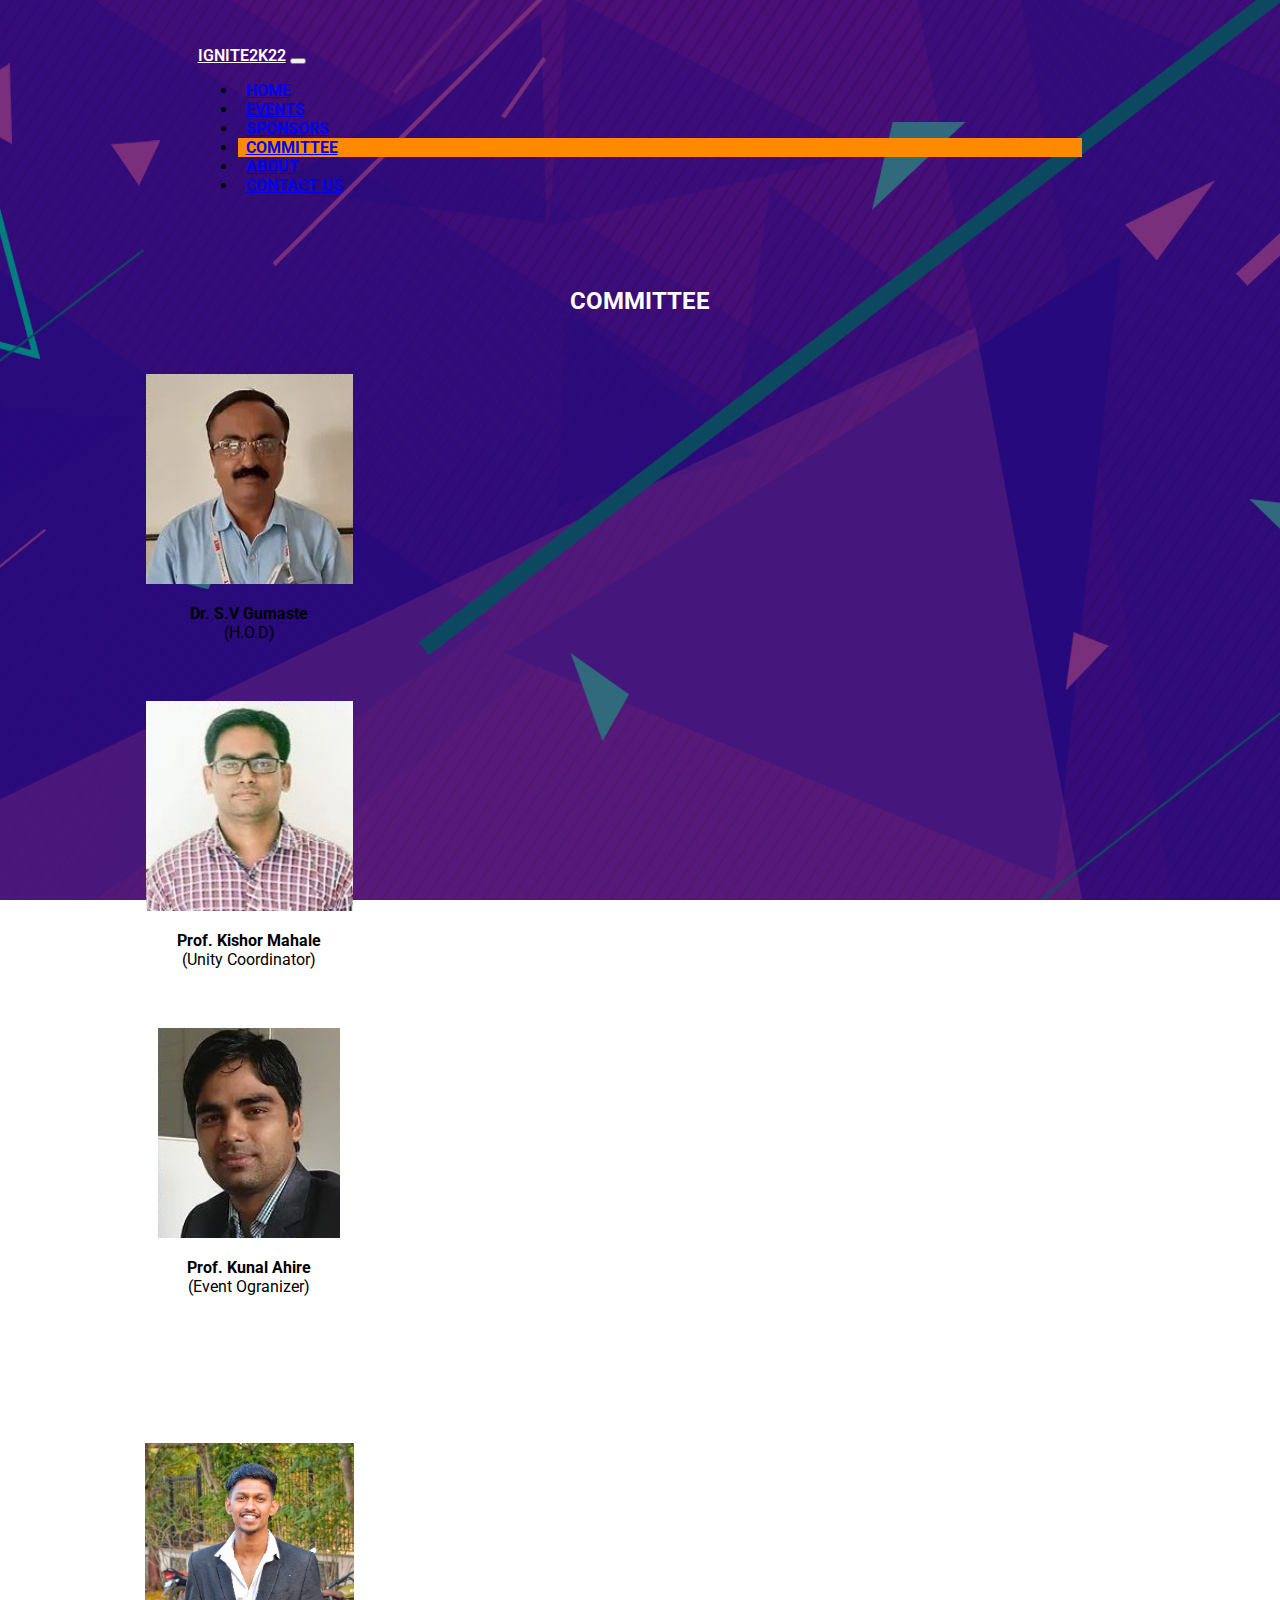
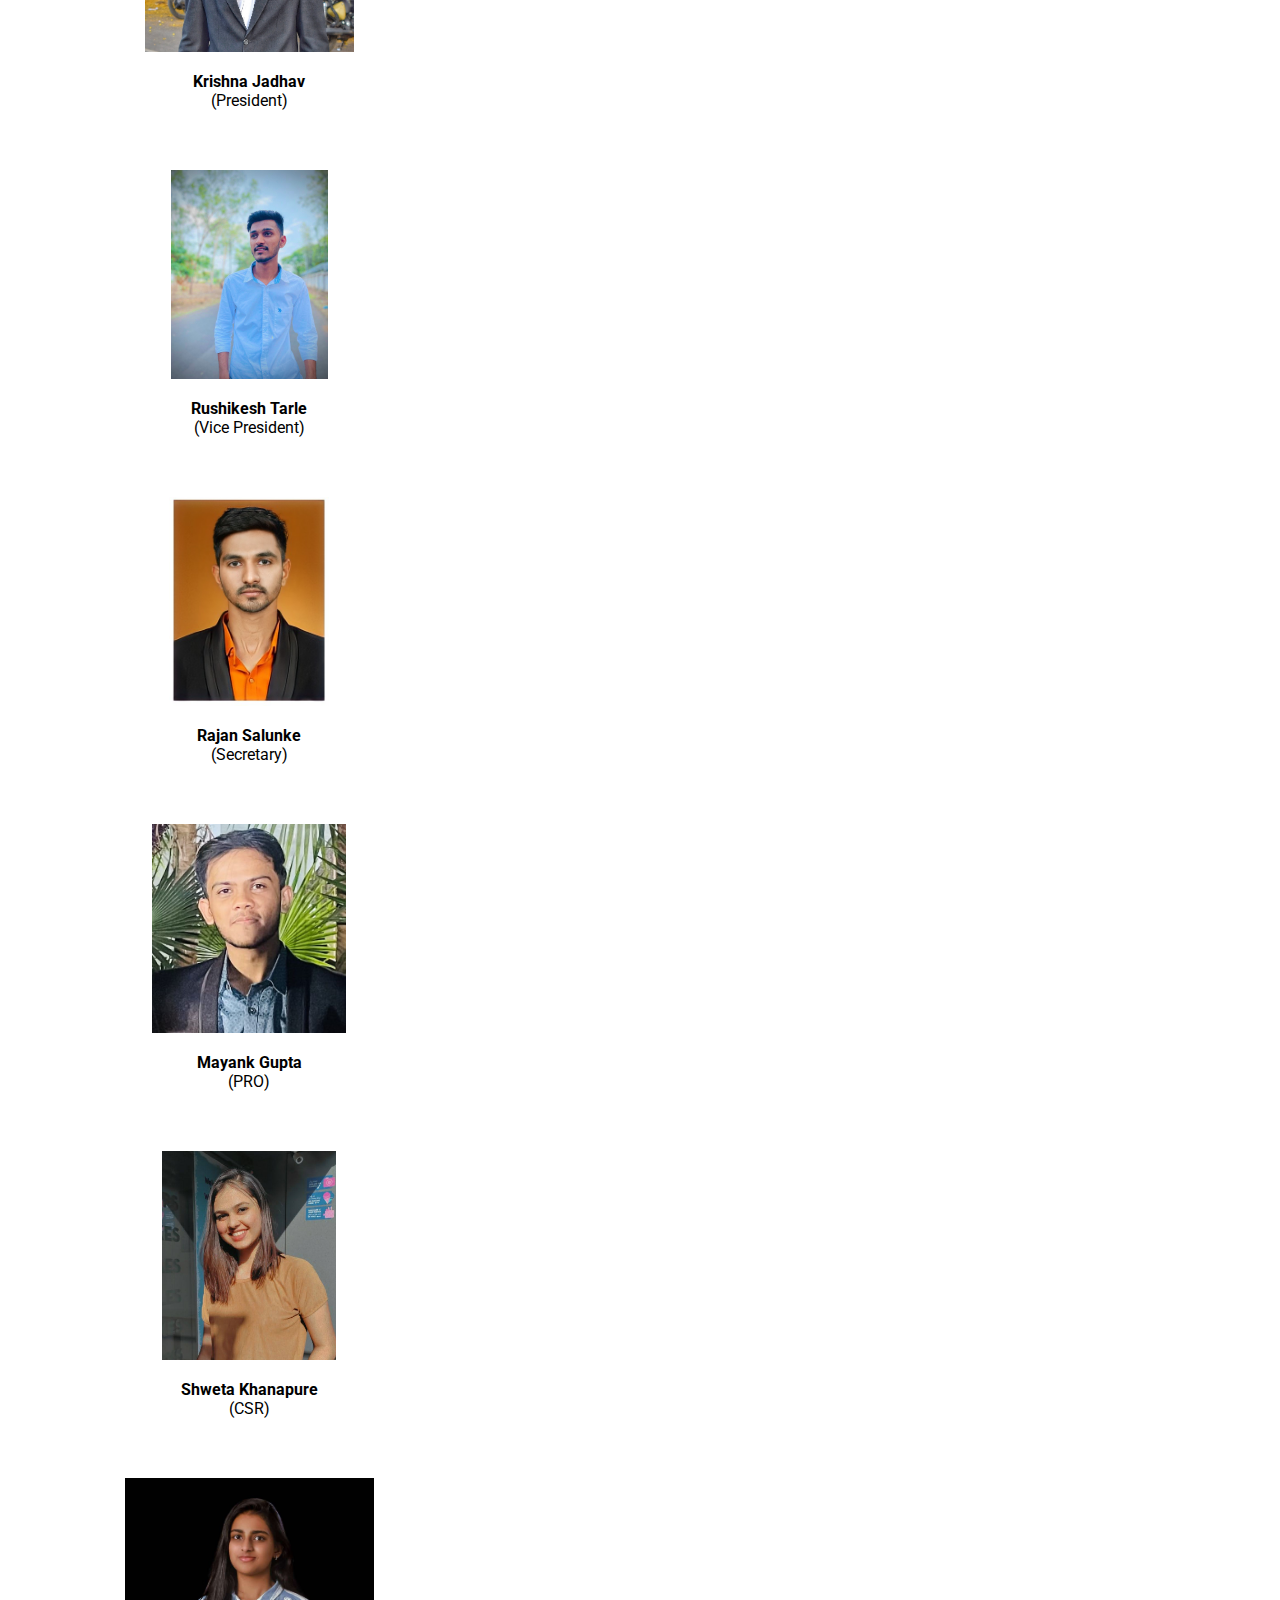
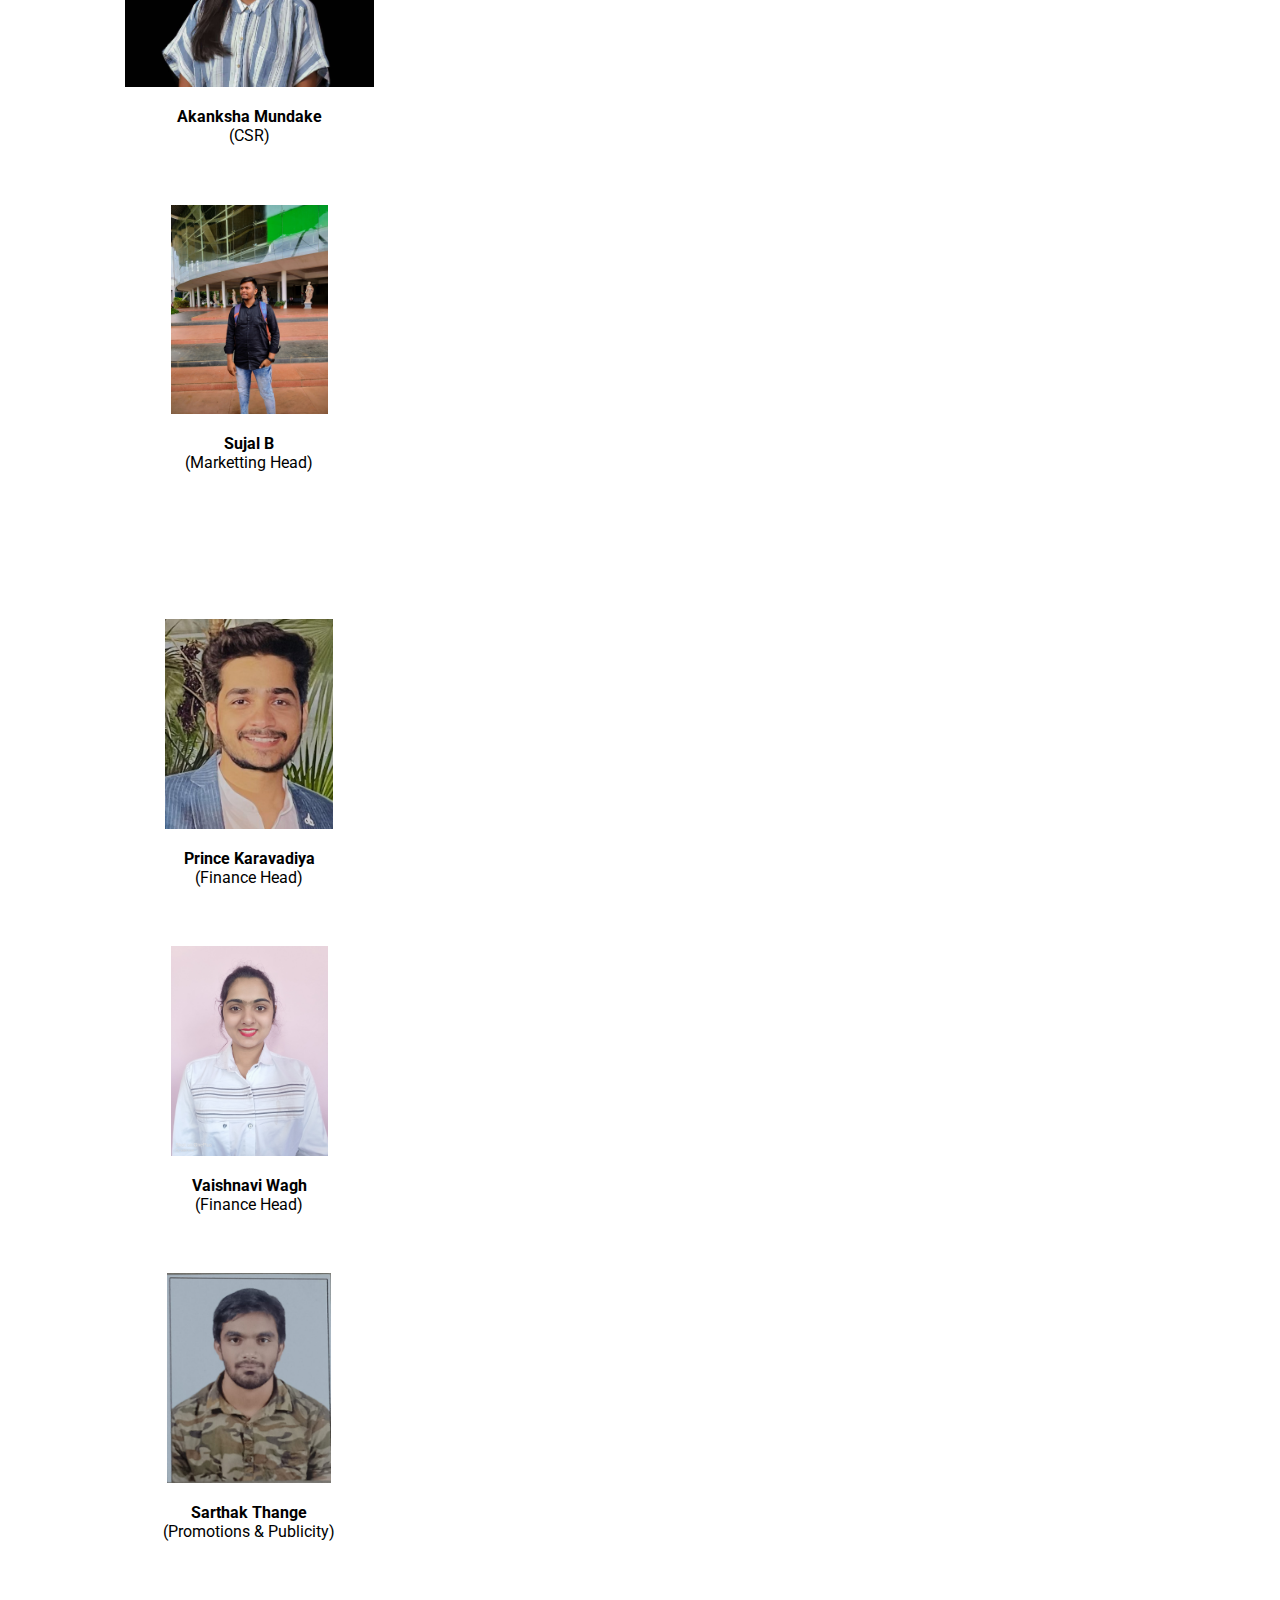
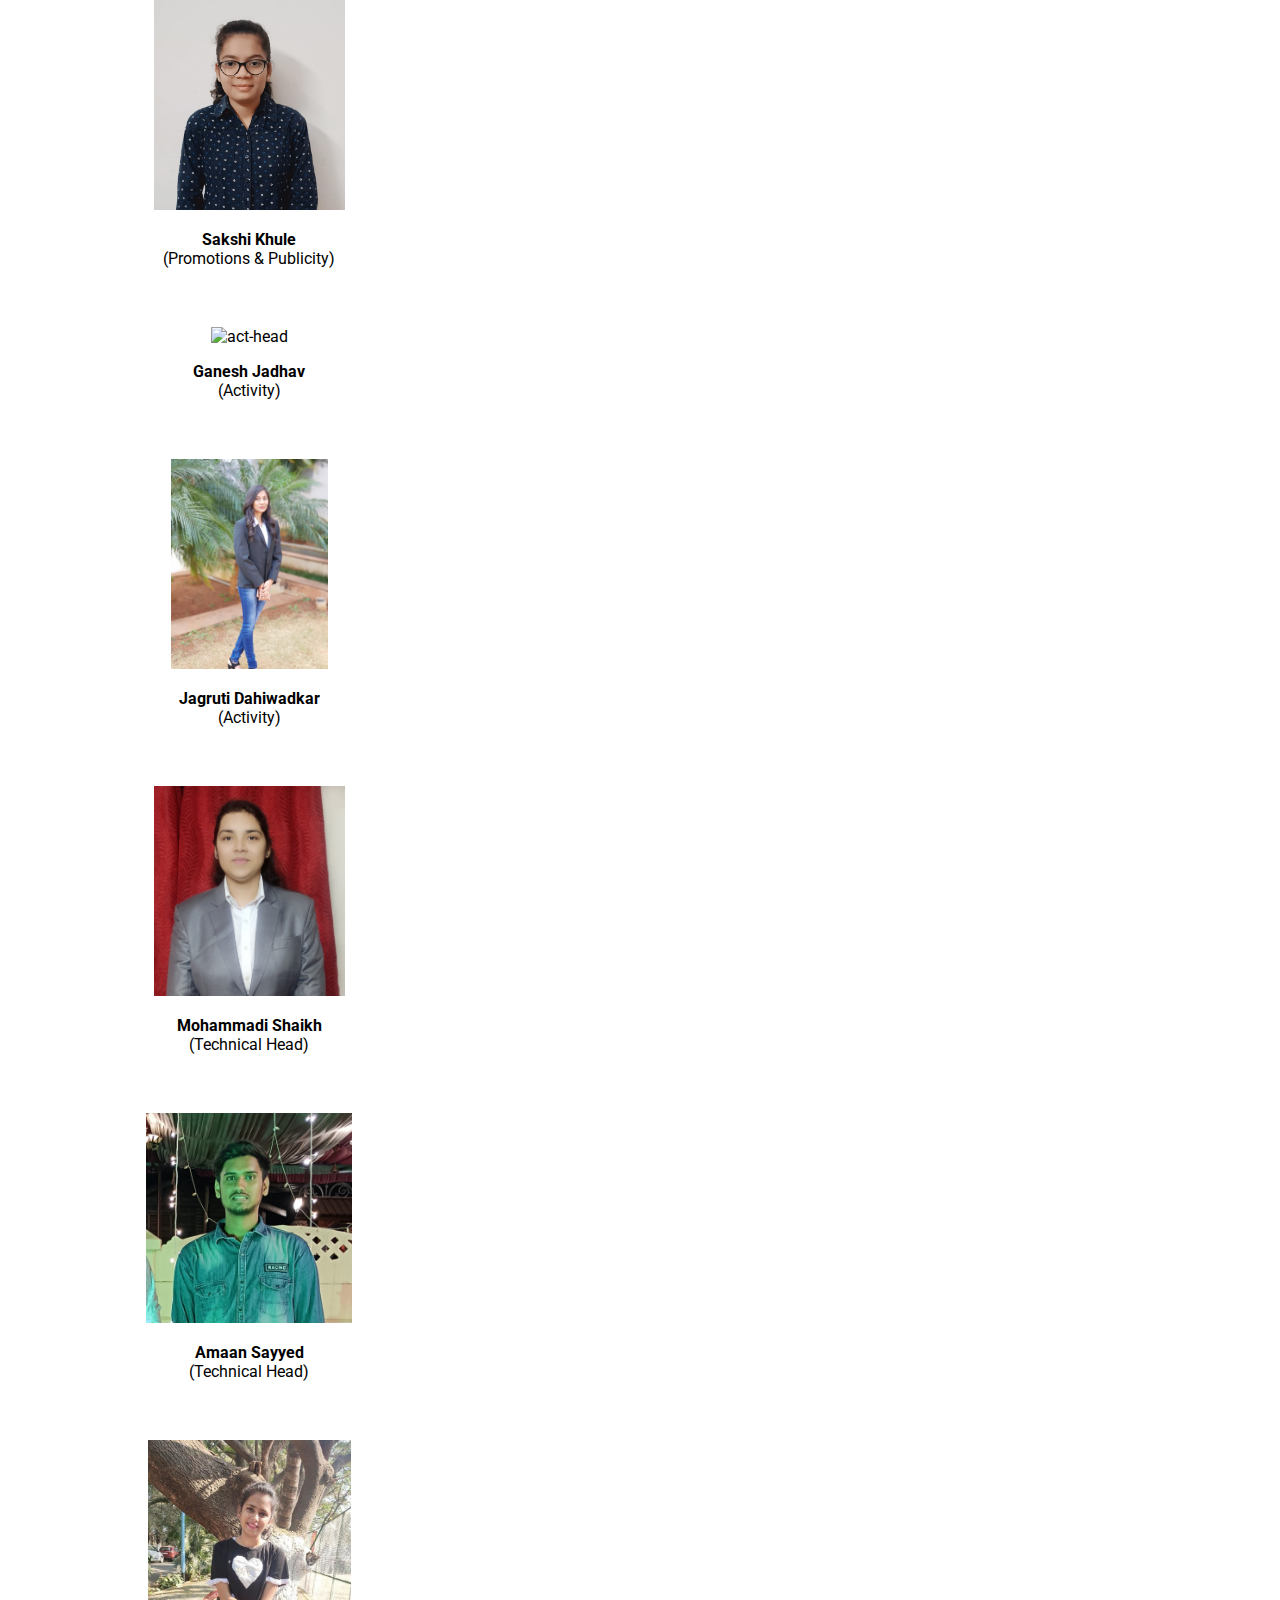
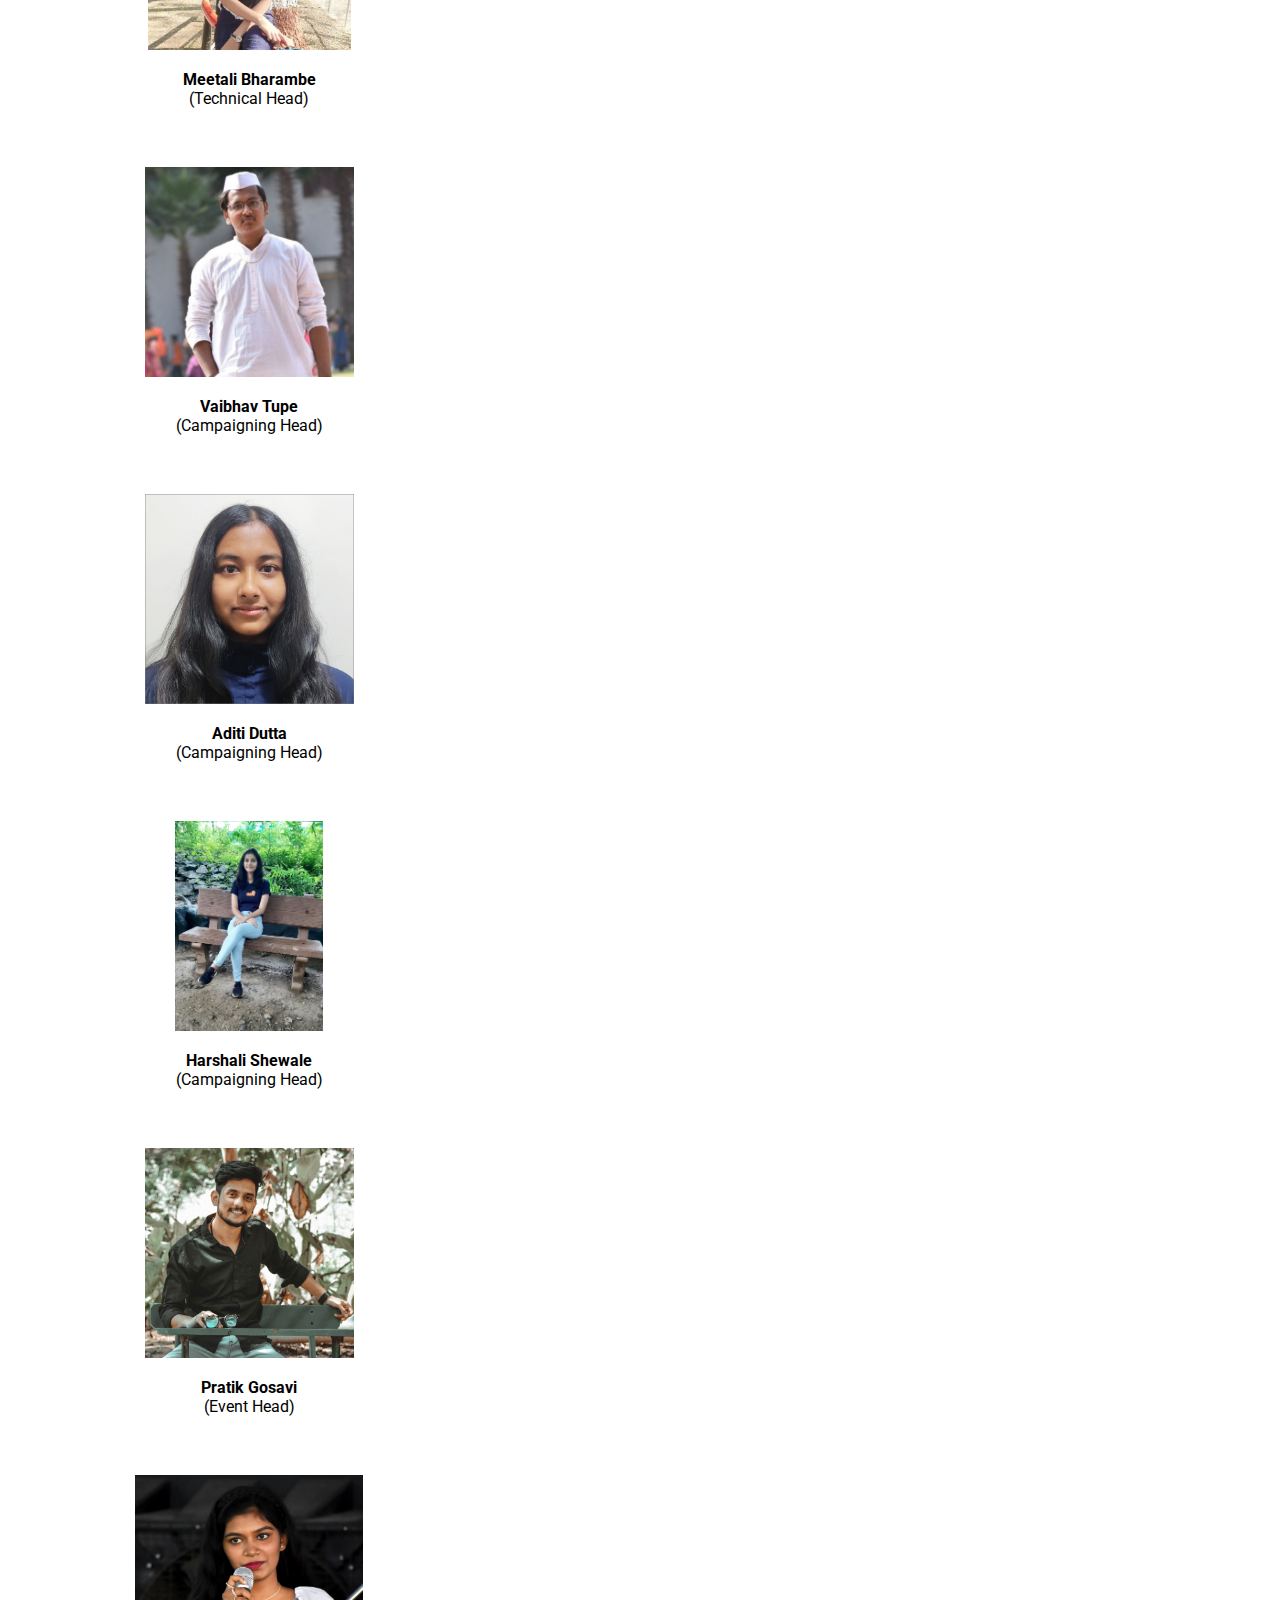
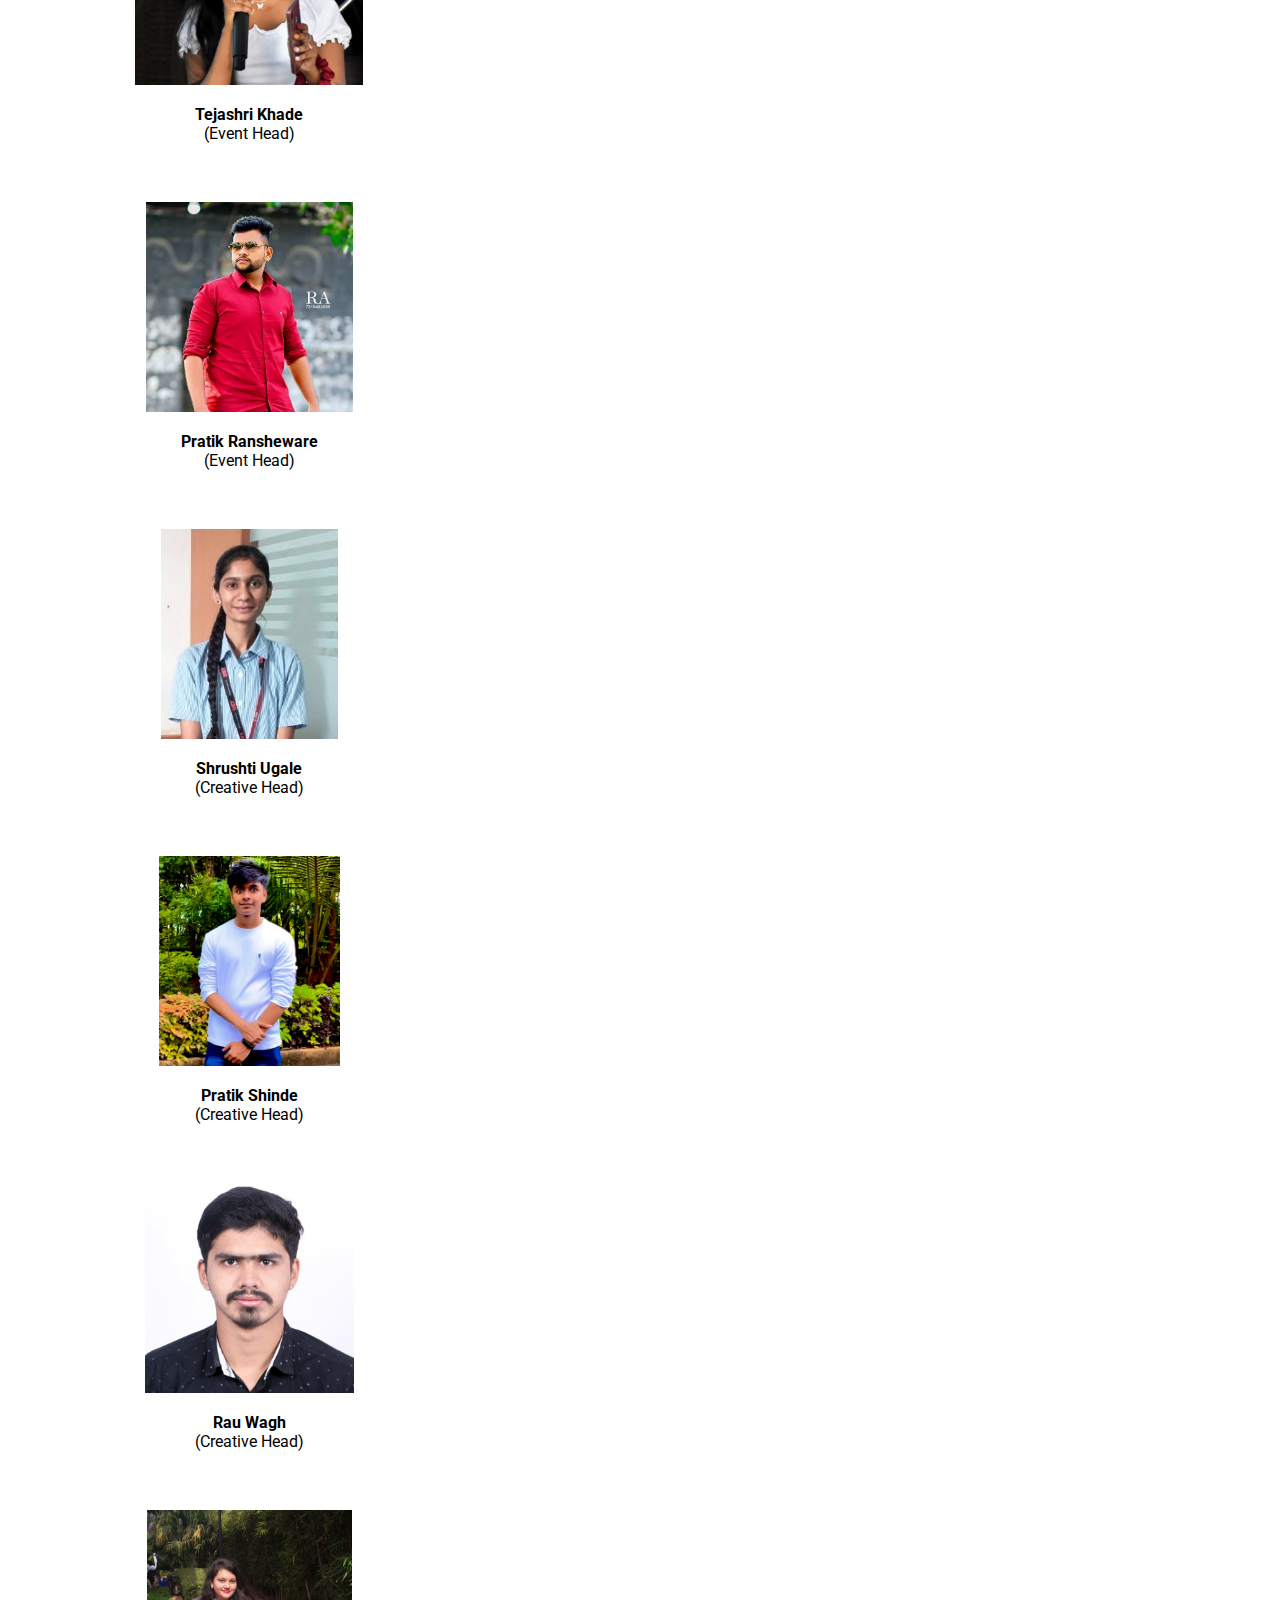
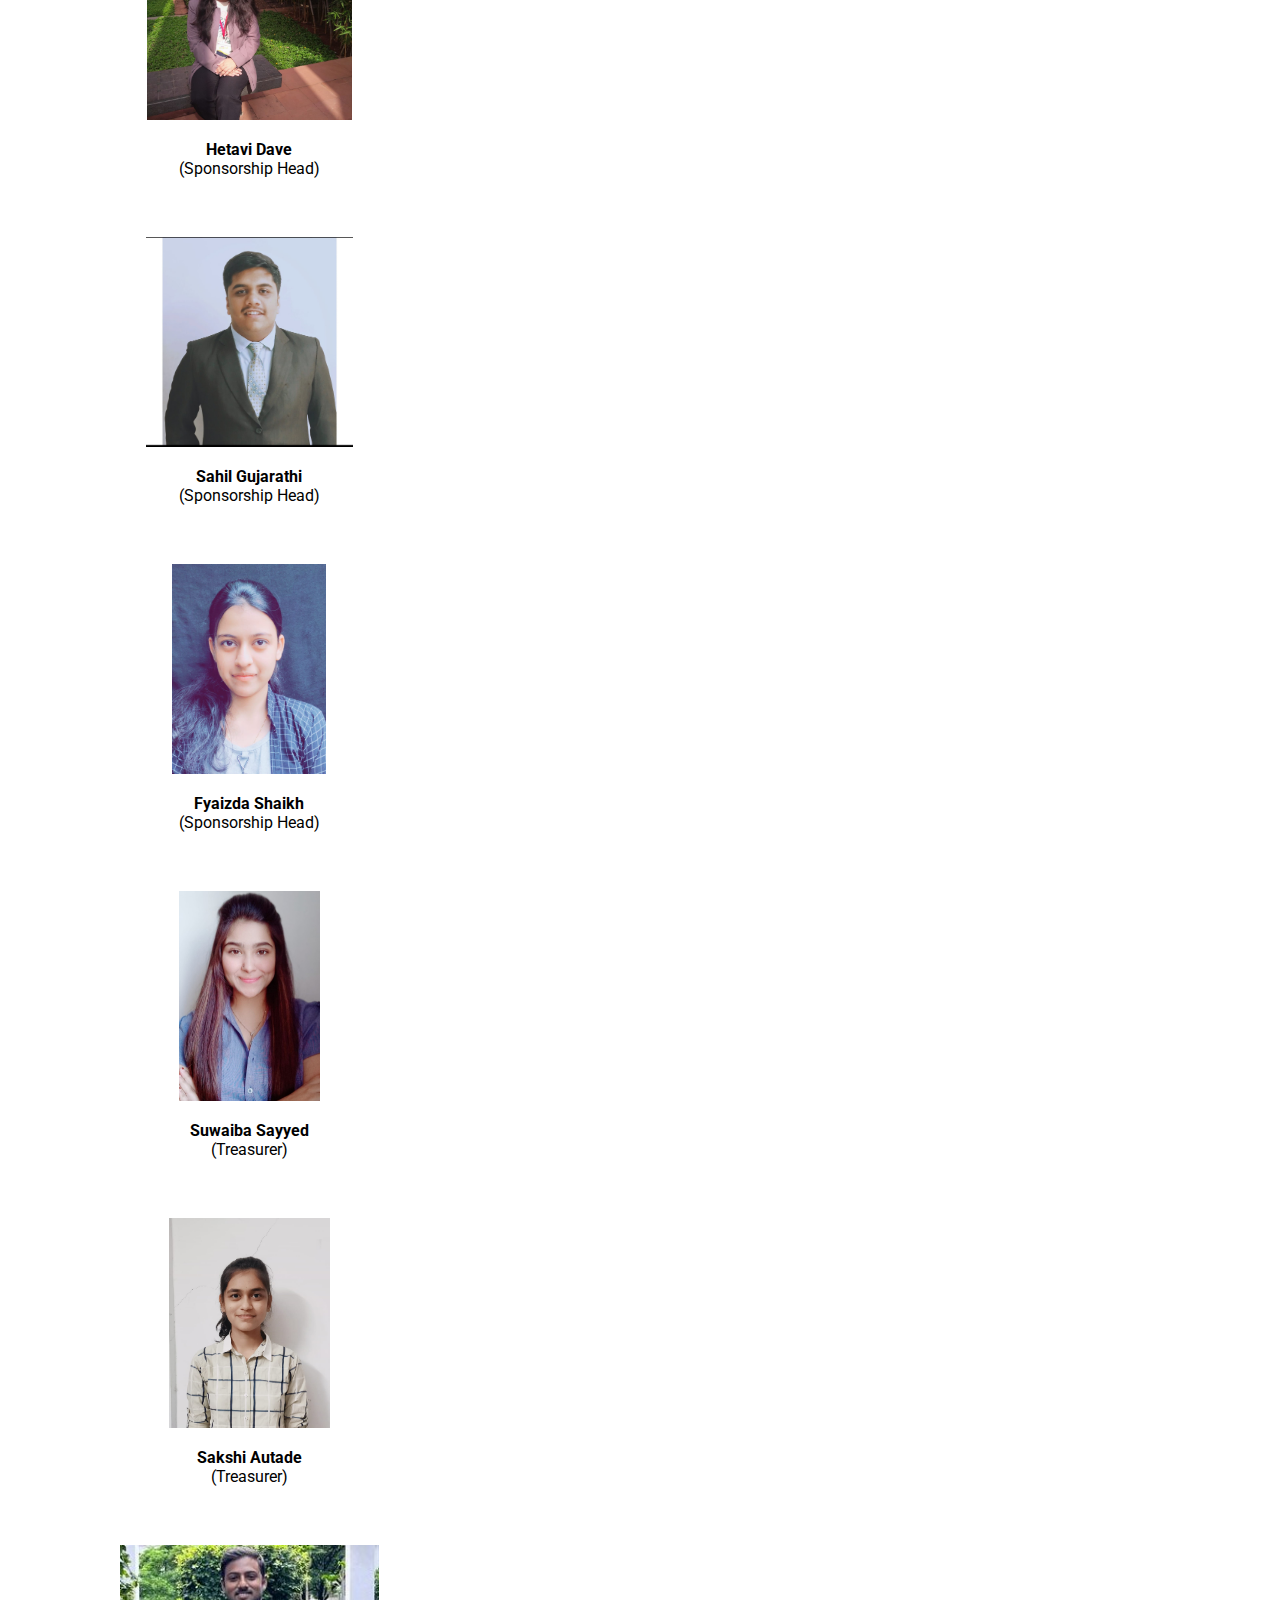
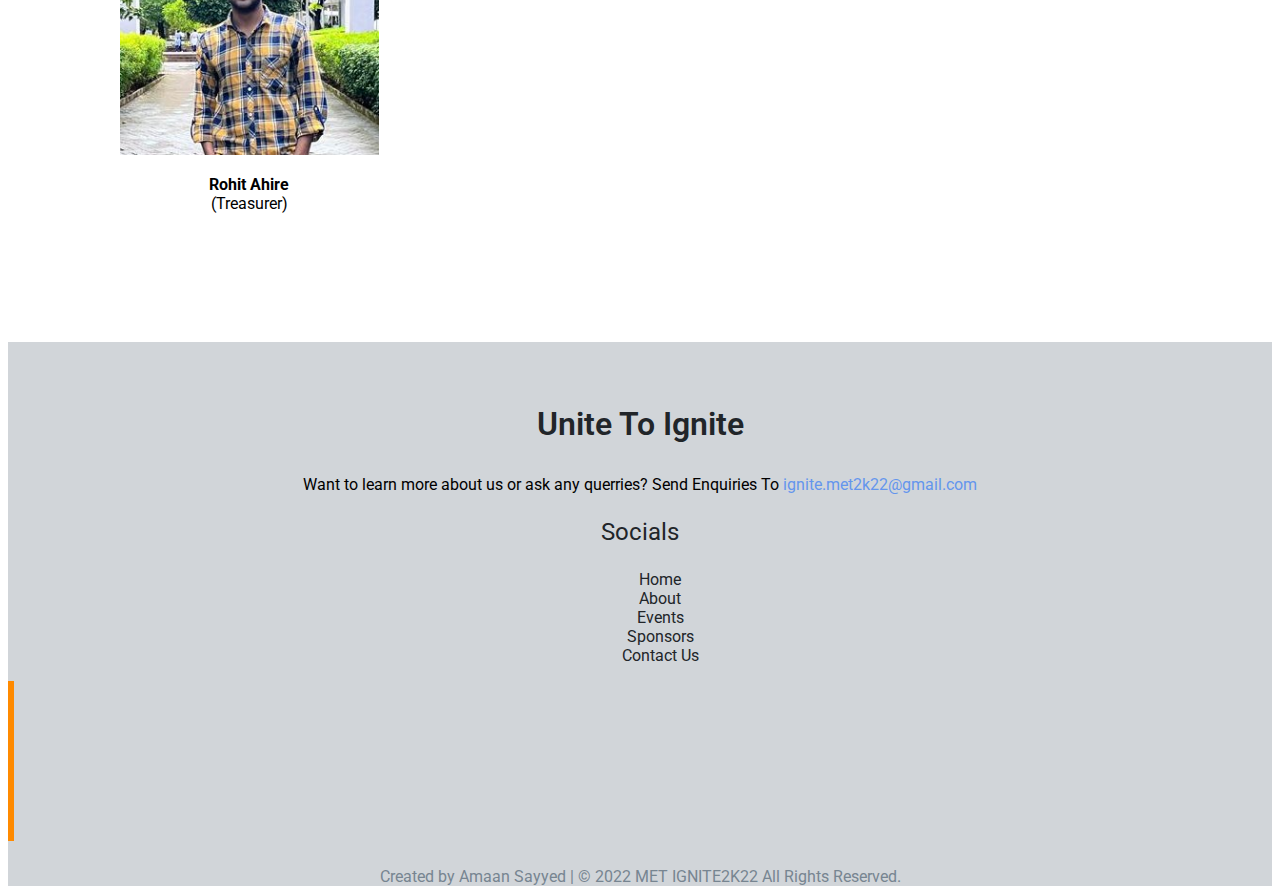
==== committee.html @ 5eb7bc56 "ignite wesbite" ====
<!DOCTYPE html>
<html lang="en">

<head>
    <meta charset="UTF-8">
    <meta http-equiv="X-UA-Compatible" content="IE=edge">
    <meta name="viewport" content="width=device-width, initial-scale=1.0">
    <!-- bootstrap -->
    <link href="https://cdn.jsdelivr.net/npm/bootstrap@5.0.2/dist/css/bootstrap.min.css" rel="stylesheet"
        integrity="sha384-EVSTQN3/azprG1Anm3QDgpJLIm9Nao0Yz1ztcQTwFspd3yD65VohhpuuCOmLASjC" crossorigin="anonymous">
    <!-- Google fonts -->
    <link rel="preconnect" href="https://fonts.googleapis.com">
    <link rel="preconnect" href="https://fonts.gstatic.com" crossorigin>
    <link href="https://fonts.googleapis.com/css2?family=Roboto:wght@100;300;400;500;700;900&display=swap"
        rel="stylesheet">
    <!-- latest version of fa library -->
    <link rel="stylesheet" href="https://cdnjs.cloudflare.com/ajax/libs/font-awesome/6.1.1/css/all.min.css"
        integrity="sha512-KfkfwYDsLkIlwQp6LFnl8zNdLGxu9YAA1QvwINks4PhcElQSvqcyVLLD9aMhXd13uQjoXtEKNosOWaZqXgel0g=="
        crossorigin="anonymous" referrerpolicy="no-referrer" />
    <link rel="stylesheet" href="/css/committee.css">
    <link rel="icon" href="img/ut.jfif">
    <title>Ignite2k22/Committee</title>
</head>

<body>
    <!-- Navbar -->
    <div class="container-fluid">
        <nav class="navbar navbar-expand-lg navbar-dark">
            <a class="navbar-brand p-2" id="logo" href="index.html">ignite2K22</a>
            <button class="navbar-toggler" type="button" data-bs-toggle="collapse" data-bs-target="#navbarTogglerDemo01"
                aria-controls="navbarTogglerDemo01" aria-expanded="false" aria-label="Toggle navigation">
                <span class="navbar-toggler-icon"></span>
            </button>
            <div class="collapse navbar-collapse" id="navbarTogglerDemo01">
                <ul class="navbar-nav ms-auto">
                    <li class="nav-item event-nav">
                        <a class="nav-link text-white" href="index.html">HOME</a>
                    </li>
                    <li class="nav-item event-nav">
                        <a class="nav-link text-white" href="event.html">EVENTS</a>
                    </li>
                    <li class="nav-item event-nav">
                        <a class="nav-link text-white" href="sponsors.html">SPONSORS</a>
                    </li>
                    <li class="nav-item active1">
                        <a class=" nav-link text-white" href="committee.html">COMMITTEE</a>
                    </li>
                    <li class="nav-item event-nav">
                        <a class=" nav-link text-white" href="index.html#about">ABOUT</a>
                    </li>
                    <li class="nav-item event-nav">
                        <a class=" nav-link text-white" href="contact.html">CONTACT US</a>
                    </li>
                </ul>
            </div>
        </nav>
    </div>

    <!-- Committee -->
    <section id="committee">
        <div class="container">
            <h2 class="ct-title">COMMITTEE</h2>
            <div class="row ct-box">
                <div class="card col-lg-4" style="width: 18rem;">
                    <img src="img/hod.JPG" class="card-img-top" alt="">
                    <div class="card-body">
                        <p class="card-text"><b>Dr. S.V Gumaste</b>  <br>(H.O.D)</p>
                    </div>
                </div>
                <div class="card col-lg-4" style="width: 18rem;">
                    <img src="img/kishor.JPG" class="card-img-top" alt="...">
                    <div class="card-body">
                        <p class="card-text"><b>Prof. Kishor Mahale</b> <br>(Unity Coordinator)</p>
                    </div>
                </div>
                <div class="card col-lg-4" style="width: 18rem;">
                    <img src="img/kunal.JPG" class="card-img-top" alt="...">
                    <div class="card-body">
                        <p class="card-text"><b>Prof. Kunal Ahire</b> <br> (Event Ogranizer)</p>
                    </div>
                </div>
            </div>
            <h2 class="crt-title">CORE COMMITTEE</h2>
            <div class="row crt-box">
                <div class="card col-lg-4" style="width: 18rem;">
                    <img src="img/Krishna J.jpeg" class="card-img-top" alt="president">
                    <div class="card-body">
                        <p class="card-text"><b>Krishna Jadhav</b>  <br>(President)</p>
                    </div>
                </div>
                <div class="card col-lg-4" style="width: 18rem;">
                    <img src="img/rushi t.jpg" class="card-img-top" alt="vp">
                    <div class="card-body">
                        <p class="card-text"><b>Rushikesh Tarle</b>  <br>(Vice President)</p>
                    </div>
                </div>
                <div class="card col-lg-4" style="width: 18rem;">
                    <img src="img/Rajan S.jpg" class="card-img-top" alt="Secretary">
                    <div class="card-body">
                        <p class="card-text"><b>Rajan Salunke</b>  <br> (Secretary)</p>
                    </div>
                </div>
                <div class="card col-lg-4" style="width: 18rem;">
                    <img src="img/mayank g..jpeg" class="card-img-top" alt="pro">
                    <div class="card-body">
                        <p class="card-text"><b>Mayank Gupta</b> <br> (PRO)</p>
                    </div>
                </div>
                <div class="card col-lg-4" style="width: 18rem;">
                    <img src="img/Shweta K.jpg" class="card-img-top" alt="csr">
                    <div class="card-body">
                        <p class="card-text"><b>Shweta Khanapure</b>  <br> (CSR)</p>
                    </div>
                </div>
                <div class="card col-lg-4" style="width: 18rem;">
                    <img src="img/Akanksha M.jpg" class="card-img-top" alt="mh">
                    <div class="card-body">
                        <p class="card-text"><b>Akanksha Mundake</b>  <br> (CSR)</p>
                    </div>
                </div>
                <div class="card col-lg-4" style="width: 18rem;">
                    <img src="img/SujalB.jpg" class="card-img-top" alt="mh">
                    <div class="card-body">
                        <p class="card-text"><b>Sujal B</b>  <br> (Marketting Head)</p>
                    </div>
                </div>
            </div>
            <h2 class="ch-title">COMMITTEE HEAD</h2>
            <div class="row ch-box">
                <div class="card col-lg-4" style="width: 18rem;">
                    <img src="img/Prince.JPG" class="card-img-top" alt="president">
                    <div class="card-body">
                        <p class="card-text"><b>Prince Karavadiya</b>  <br>(Finance Head)</p>
                    </div>
                </div>
                <div class="card col-lg-4" style="width: 18rem;">
                    <img src="img/Vaishnavi W.jpg" class="card-img-top" alt="vp">
                    <div class="card-body">
                        <p class="card-text"><b>Vaishnavi Wagh</b>  <br>(Finance Head)</p>
                    </div>
                </div>
                <div class="card col-lg-4" style="width: 18rem;">
                    <img src="img/Sarthak.jpg" class="card-img-top" alt="Secretary">
                    <div class="card-body">
                        <p class="card-text"><b>Sarthak Thange</b>  <br> (Promotions & Publicity)</p>
                    </div>
                </div>
                <div class="card col-lg-4" style="width: 18rem;">
                    <img src="img/Sakshi A.jpg" class="card-img-top" alt="pro">
                    <div class="card-body">
                        <p class="card-text"><b>Sakshi Khule</b> <br> (Promotions & Publicity)</p>
                    </div>
                </div>
                <div class="card col-lg-4" style="width: 18rem;">
                    <img src="..." class="card-img-top" alt="act-head">
                    <div class="card-body">
                        <p class="card-text"><b>Ganesh Jadhav</b>  <br> (Activity)</p>
                    </div>
                </div>
                <div class="card col-lg-4" style="width: 18rem;">
                    <img src="img/Jagruti D.JPG" class="card-img-top" alt="mh">
                    <div class="card-body">
                        <p class="card-text"><b>Jagruti Dahiwadkar</b>  <br> (Activity)</p>
                    </div>
                </div>
                <div class="card col-lg-4" style="width: 18rem;">
                    <img src="img/Mohammadi.jpg" class="card-img-top" alt="mh">
                    <div class="card-body">
                        <p class="card-text"><b>Mohammadi Shaikh</b>  <br> (Technical Head)</p>
                    </div>
                </div>
                <div class="card col-lg-4" style="width: 18rem;">
                    <img src="img/Amaan S.jpg" class="card-img-top" alt="mh">
                    <div class="card-body">
                        <p class="card-text"><b>Amaan Sayyed</b>  <br> (Technical Head)</p>
                    </div>
                </div>
                <div class="card col-lg-4" style="width: 18rem;">
                    <img src="img/Meetali B.jpg" class="card-img-top" alt="mh">
                    <div class="card-body">
                        <p class="card-text"><b>Meetali Bharambe</b>  <br> (Technical Head)</p>
                    </div>
                </div>
                <div class="card col-lg-4" style="width: 18rem;">
                    <img src="img/Vaibhav T.jpg" class="card-img-top" alt="ch">
                    <div class="card-body">
                        <p class="card-text"><b>Vaibhav Tupe</b>  <br> (Campaigning Head)</p>
                    </div>
                </div>
                <div class="card col-lg-4" style="width: 18rem;">
                    <img src="img/Aditi Dutta.jpeg" class="card-img-top" alt="mh">
                    <div class="card-body">
                        <p class="card-text"><b>Aditi Dutta</b>  <br> (Campaigning Head)</p>
                    </div>
                </div>
                <div class="card col-lg-4" style="width: 18rem;">
                    <img src="img/Harshali S.jpeg" class="card-img-top" alt="mh">
                    <div class="card-body">
                        <p class="card-text"><b>Harshali Shewale</b>  <br> (Campaigning Head)</p>
                    </div>
                </div>
                <div class="card col-lg-4" style="width: 18rem;">
                    <img src="img/Pratik G.jpeg" class="card-img-top" alt="mh">
                    <div class="card-body">
                        <p class="card-text"><b>Pratik Gosavi</b>  <br> (Event Head)</p>
                    </div>
                </div>
                <div class="card col-lg-4" style="width: 18rem;">
                    <img src="img/Tejashree Khade.jpg" class="card-img-top" alt="mh">
                    <div class="card-body">
                        <p class="card-text"><b>Tejashri Khade</b>  <br> (Event Head)</p>
                    </div>
                </div>
                <div class="card col-lg-4" style="width: 18rem;">
                    <img src="img/pratikR.jpeg" class="card-img-top" alt="mh">
                    <div class="card-body">
                        <p class="card-text"><b>Pratik Ransheware</b>  <br> (Event Head)</p>
                    </div>
                </div>
                <div class="card col-lg-4" style="width: 18rem;">
                    <img src="img/Shrushti U.jpeg" class="card-img-top" alt="mh">
                    <div class="card-body">
                        <p class="card-text"><b>Shrushti Ugale</b>  <br> (Creative Head)</p>
                    </div>
                </div>
                <div class="card col-lg-4" style="width: 18rem;">
                    <img src="img/pratikS.jpg" class="card-img-top" alt="mh">
                    <div class="card-body">
                        <p class="card-text"><b>Pratik Shinde</b>  <br> (Creative Head)</p>
                    </div>
                </div>
                <div class="card col-lg-4" style="width: 18rem;">
                    <img src="img/Rau Wagh.jpg" class="card-img-top" alt="ch">
                    <div class="card-body">
                        <p class="card-text"><b>Rau Wagh</b>  <br> (Creative Head)</p>
                    </div>
                </div>
                <div class="card col-lg-4" style="width: 18rem;">
                    <img src="img/Hetavi Dave.jpg" class="card-img-top" alt="sh">
                    <div class="card-body">
                        <p class="card-text"><b>Hetavi Dave</b>  <br> (Sponsorship Head)</p>
                    </div>
                </div>
                <div class="card col-lg-4" style="width: 18rem;">
                    <img src="img/Sahil G.jpg" class="card-img-top" alt="mh">
                    <div class="card-body">
                        <p class="card-text"><b>Sahil Gujarathi</b>  <br> (Sponsorship Head)</p>
                    </div>
                </div>
                <div class="card col-lg-4" style="width: 18rem;">
                    <img src="img/Shaikh Faiza .jpg" class="card-img-top" alt="mh">
                    <div class="card-body">
                        <p class="card-text"><b>Fyaizda Shaikh</b>  <br> (Sponsorship Head)</p>
                    </div>
                </div>
                <div class="card col-lg-4" style="width: 18rem;">
                    <img src="img/Suwaiba S.jpg" class="card-img-top" alt="mh">
                    <div class="card-body">
                        <p class="card-text"><b>Suwaiba Sayyed</b>  <br> (Treasurer)</p>
                    </div>
                </div>
                <div class="card col-lg-4" style="width: 18rem;">
                    <img src="img/Sakshi K.jpg" class="card-img-top" alt="mh">
                    <div class="card-body">
                        <p class="card-text"><b>Sakshi Autade</b>  <br> (Treasurer)</p>
                    </div>
                </div>
                <div class="card col-lg-4" style="width: 18rem;">
                    <img src="img/rohitA.jpg" class="card-img-top" alt="mh">
                    <div class="card-body">
                        <p class="card-text"><b>Rohit Ahire</b>  <br> (Treasurer)</p>
                    </div>
                </div>
            </div>
        </div>
    </section>


         <!-- footer -->
         <section id="footer">
            <div class="foo-box">
                <!-- <img class="footer-image" src="/img/ULOGO-1.png" alt=""> -->
                <p class="slogan-ft">Unite To Ignite</p>
                <div class="message">
                    <p>Want to learn more about us or ask any querries? Send Enquiries To <a href="mailto:ignite.met2k22@gmail.com"><span>ignite.met2k22@gmail.com</span> </a></p>
                </div>
                <p class="sc">Socials</p>
            </div>
            <div class="row box2">
                <div class="footer-nav col-lg-6">
                    <ul class="footer-ul">
                        <li>
                            <a href="index.html">Home</a>
                        </li>
                        <li>
                            <a href="#about">About</a>
                        </li>
                        <li>
                            <a href="event.html">Events</a>
                        </li>
                        <li>
                            <a href="sponsors.html">Sponsors</a>
                        </li>
                        <li>
                            <a href="contact.html">Contact Us</a>
                        </li>
                    </ul>        
                </div>
                <div class="socials col-lg-6">
                    <a href="https://www.facebook.com/profile.php?id=100086086449994"><i class="fa-brands fa-facebook fa-2x"></i></a>
                    <a href="https://twitter.com/Ignite2k22Met?t=zDjszuC4XB3e4Zre1-e06Q&s=09"><i class="fa-brands fa-twitter fa-2x"></i></a>
                    <a href="mailto:ignite.met2k22@gmail.com"><i class="fa-solid fa-envelope fa-2x"></i></a>
                    <a href="https://instagram.com/ignite_met?igshid=YmMyMTA2M2Y="><i class="fa-brands fa-instagram fa-2x"></i></a>
                    <a href="https://www.linkedin.com/in/ignite-met-1a822b251"><i class="fa-brands fa-linkedin fa-2x"></i></a>
                    <a href="https://www.reddit.com/user/IGNITE_MET/"><i class="fa-brands fa-reddit fa-2x"></i></a>
    
                </div>
            </div>
            <p class="copyr">Created by Amaan Sayyed | &copy; 2022 MET IGNITE2K22 All Rights Reserved.</p>
        </section>

    <script src="https://ajax.googleapis.com/ajax/libs/jquery/3.6.0/jquery.min.js"></script>
    <script src="https://cdn.jsdelivr.net/npm/bootstrap@5.0.2/dist/js/bootstrap.bundle.min.js"
        integrity="sha384-MrcW6ZMFYlzcLA8Nl+NtUVF0sA7MsXsP1UyJoMp4YLEuNSfAP+JcXn/tWtIaxVXM"
        crossorigin="anonymous"></script>
</body>

</html>
---- css/committee.css ----
body{
    font-family: 'Roboto', sans-serif;
    /* background-image: url(/img/banner.jpg); */
    background-image:linear-gradient(rgba(0,0,0,0.5),rgba(0,0,0,0.5)), url(../img/banner2.jpg);
    background-position: center center;
    background-repeat: no-repeat;
    background-attachment: fixed;
    background-size: cover;
}
.container-fluid{
    padding: 3% 15%;
}
.navbar-brand{
    font-weight: 600;
    text-transform: uppercase;
    color: #ffff;
}
.nav-item{
    padding-left: 0.5rem;
    padding-right: 0.5rem;
    font-weight: 700;
}
.nav-item:hover{
    background-color: #1a222b;
}
.active1{
    background-color: #ff8a00;
}
.active1:hover{
    background-color: #ff8800e9;
}
.container{
    padding: 3% 3%;
    text-align: center;
}
.ct-title{
    color: #ffff;
    margin: 0 0 5% 0;
}
.card{
    margin:5% 5%;
}
.card-img-top{
    height: 13.1rem;
}
.crt-title{
    color: #ffff;
}
.ch-title{
    color: #ffff;
}
/* rounded circle box */

.post-ig img{
    border-radius: 50%;
}


#footer{
    background-color: #d1d5d9;
     text-align: center;
}
.box2{
    max-width: 99vw;
}
.slogan-ft{
    padding-top: 5%;
    color:#212529;
    font-weight: 600;
    font-size: 2rem;
}
.message a{
    text-decoration: none;
    color: #6495ed;
}
.sc{
    color:#212529;
    font-size: 1.5rem;
}
.footer-nav ul{
    list-style: none;
}
.footer-nav li a{
    text-decoration: none;
    color: #212529;
}
.socials{
    border-left: 6px solid #ff8a00 ;
    height: 10rem;
}
.socials i{
    padding-left: 5%;
    margin-top: 5%;
}
.copyr{
    margin-top: 2%;
    margin-bottom: 0;
    color: #778591;
}
.footer-nav li a:hover{
    color: #ff8a00;
}

.socials a{
    text-decoration: none;
    color: #212529;
}
.socials a:hover{
    color: #0d6efd;
}
@media only screen and (max-width: 480px) {
    .row p{
        font-size: 0.4rem;
    }
    .card{
        width: 23.3% !important;
        float: left !important;
    }
    .card-img-top{
        height: 4rem;
    }
    .card-body{
        padding: 0 0 ;
    }
    .post-ig img{
        width: 23.3% !important;
    }
    .ct-title{
        margin-top: 8%;
    }
    .crt-title{
        margin-top: 10%;
    }
    .ch-title{
        margin-top: 10%;
    }

}
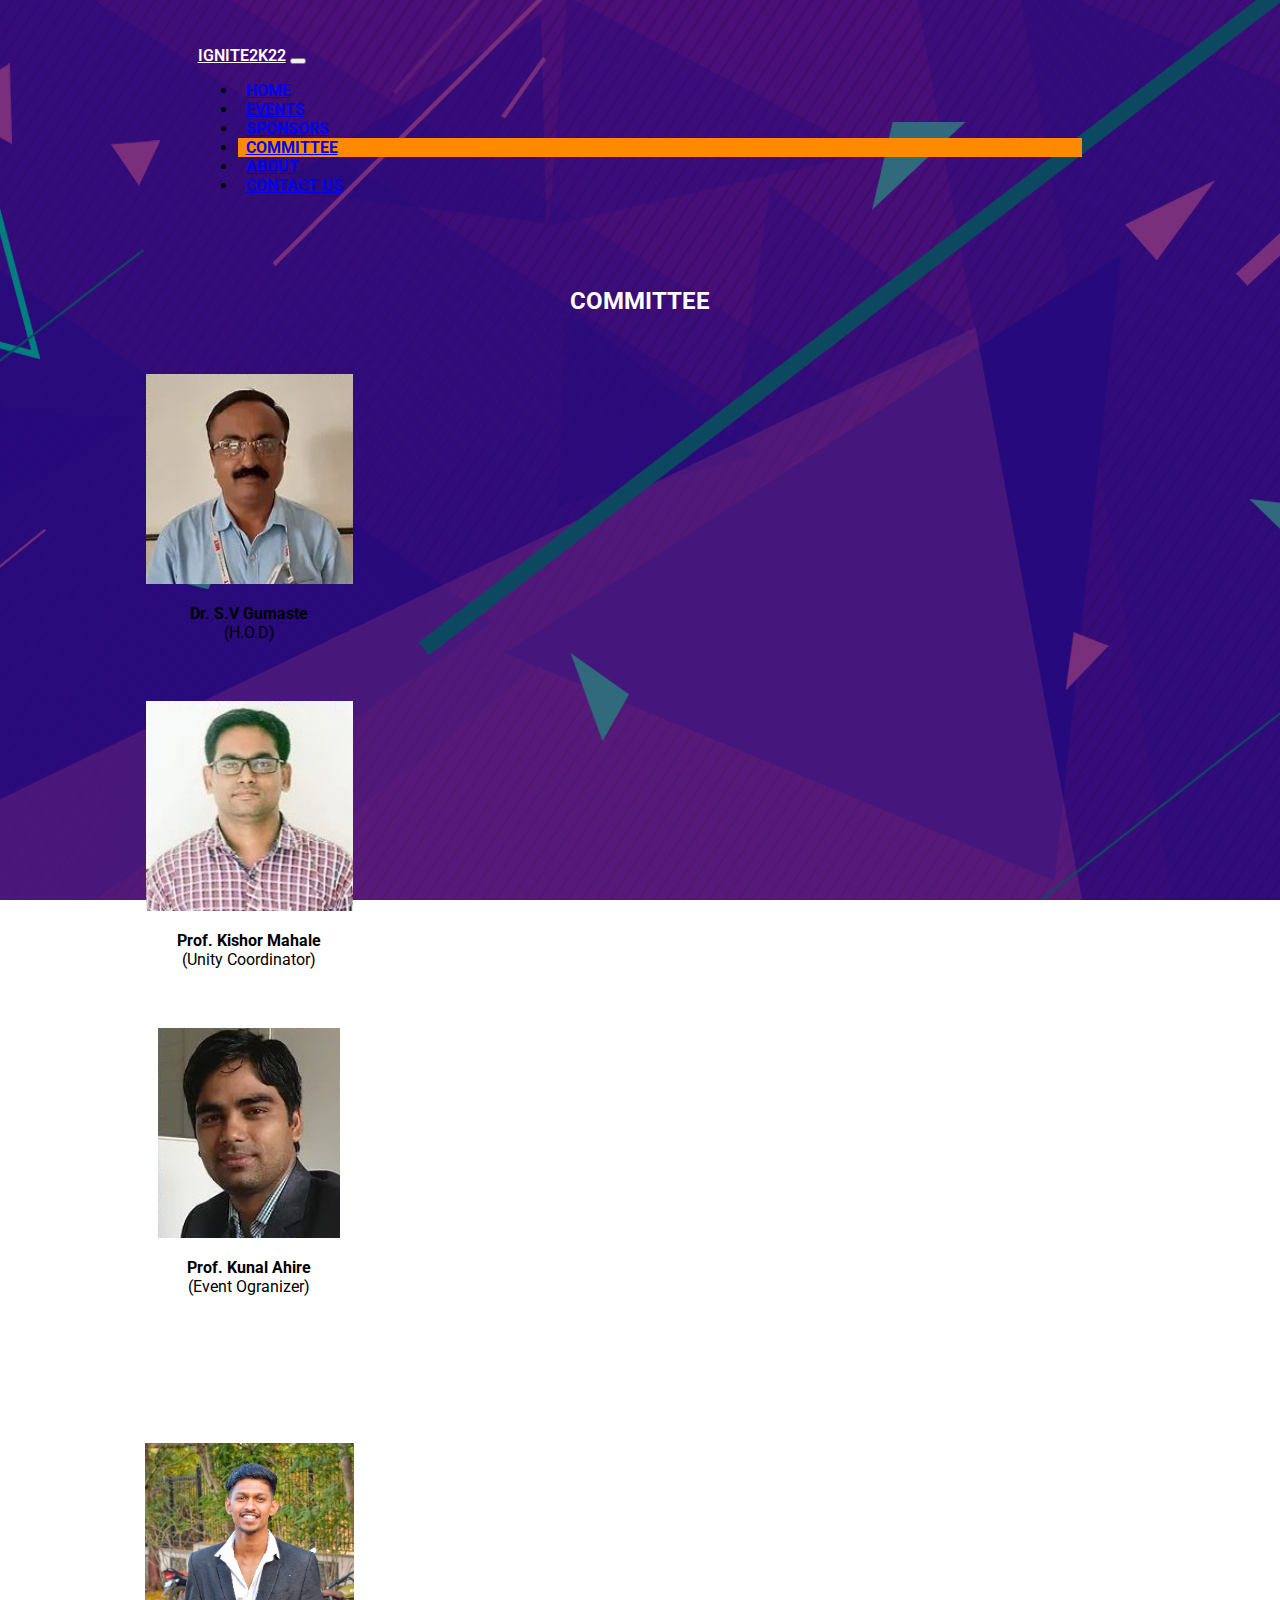
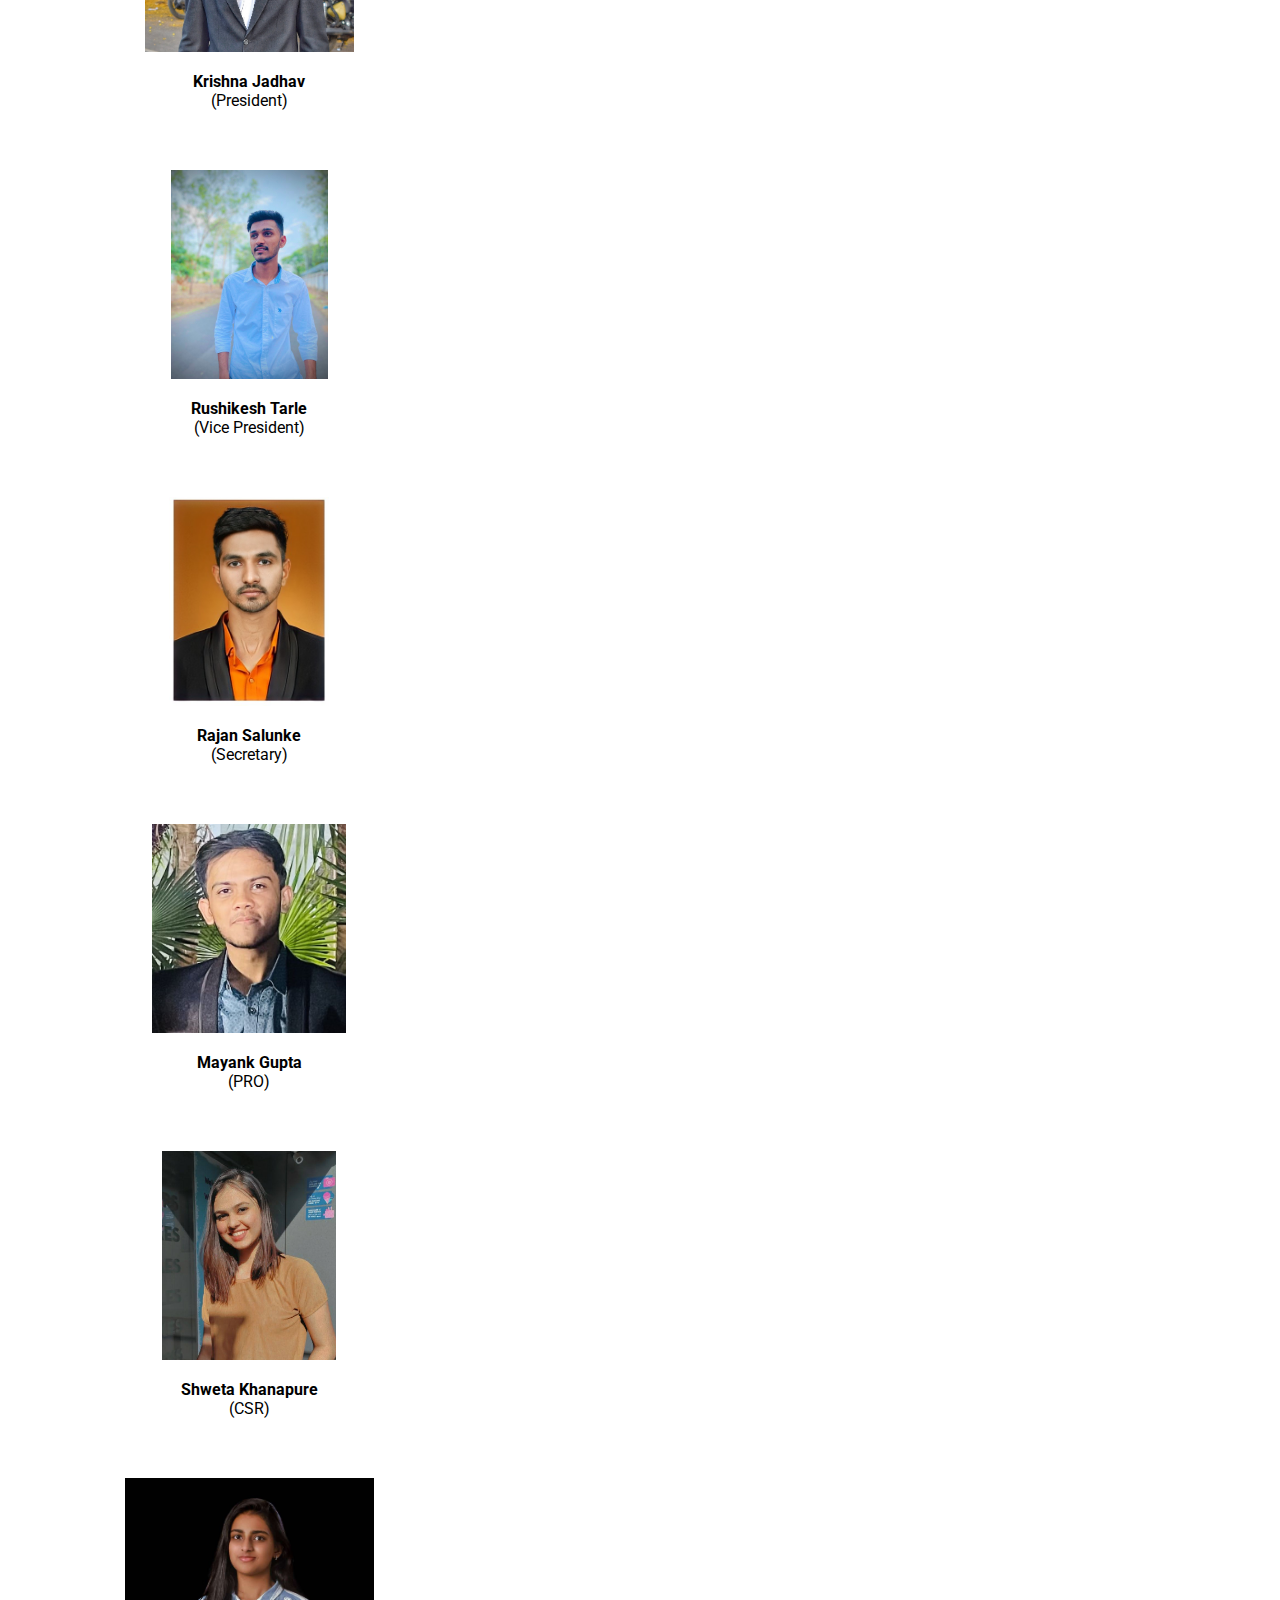
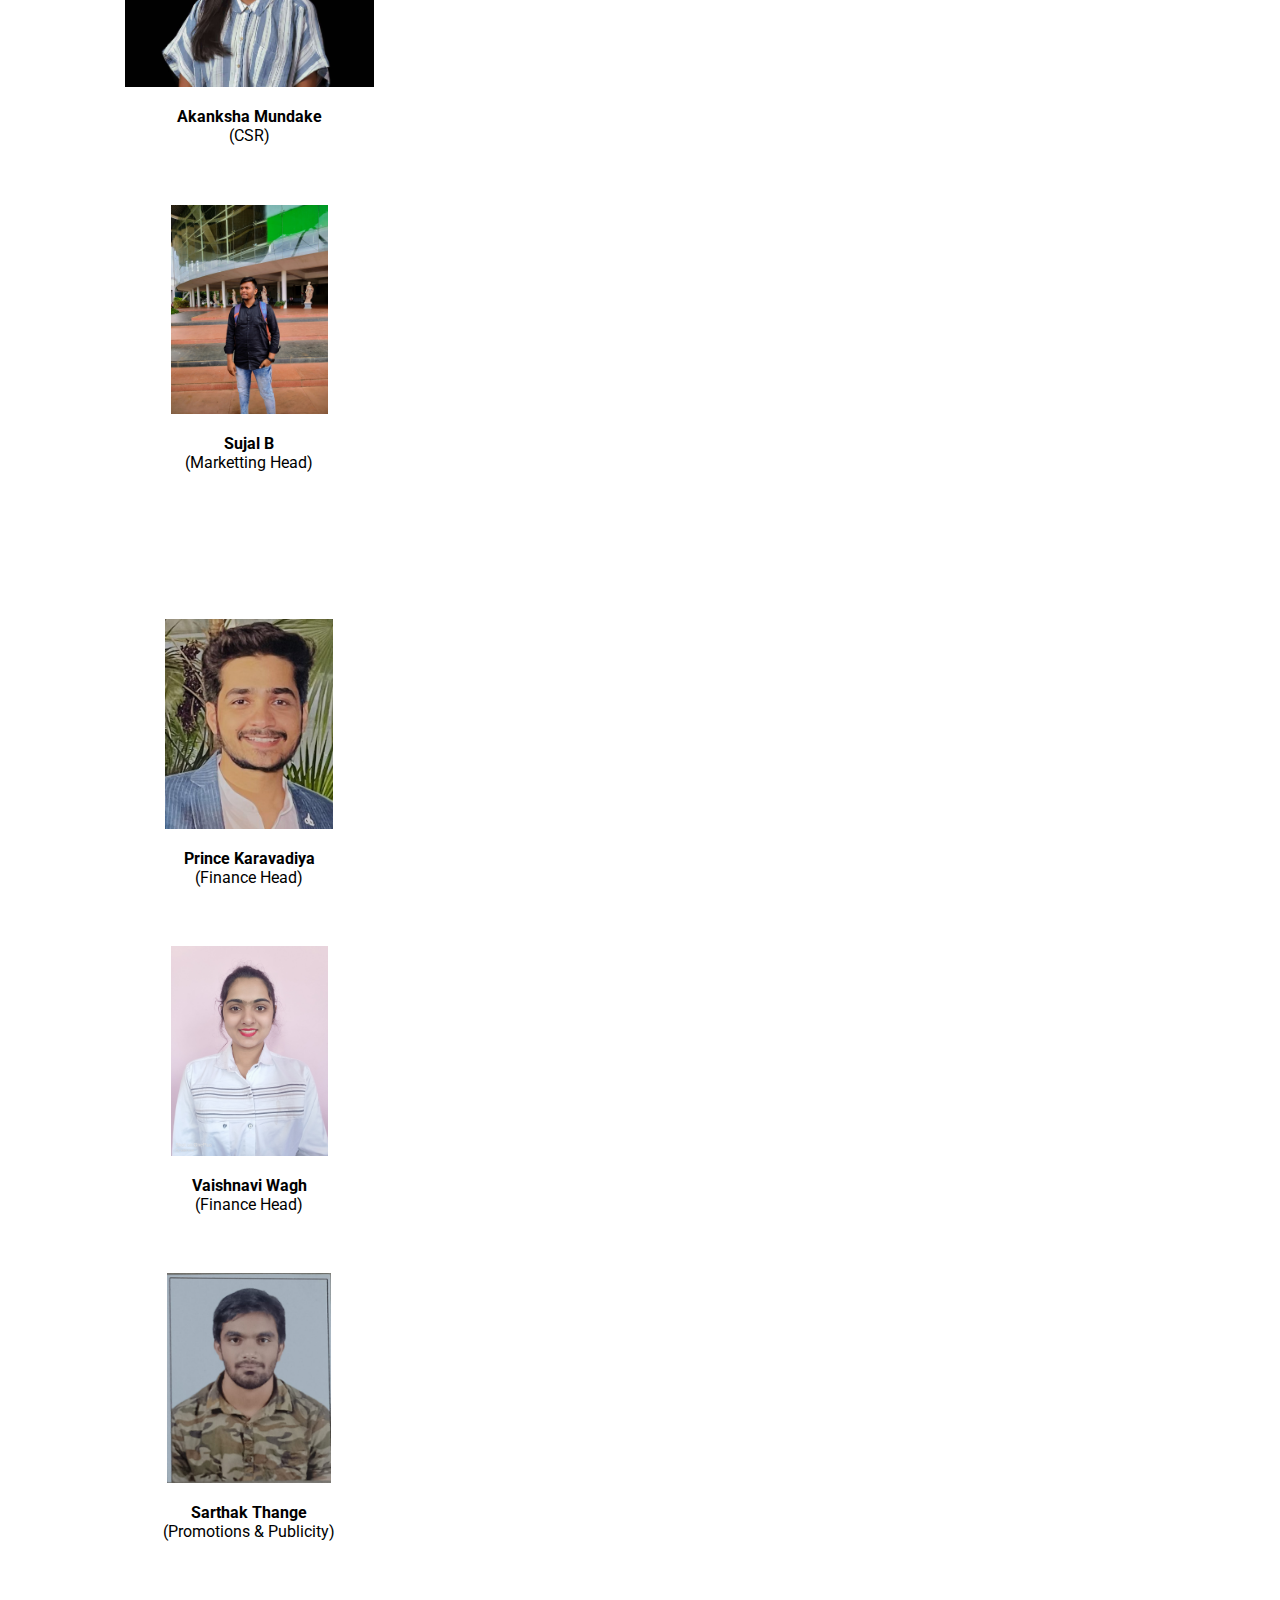
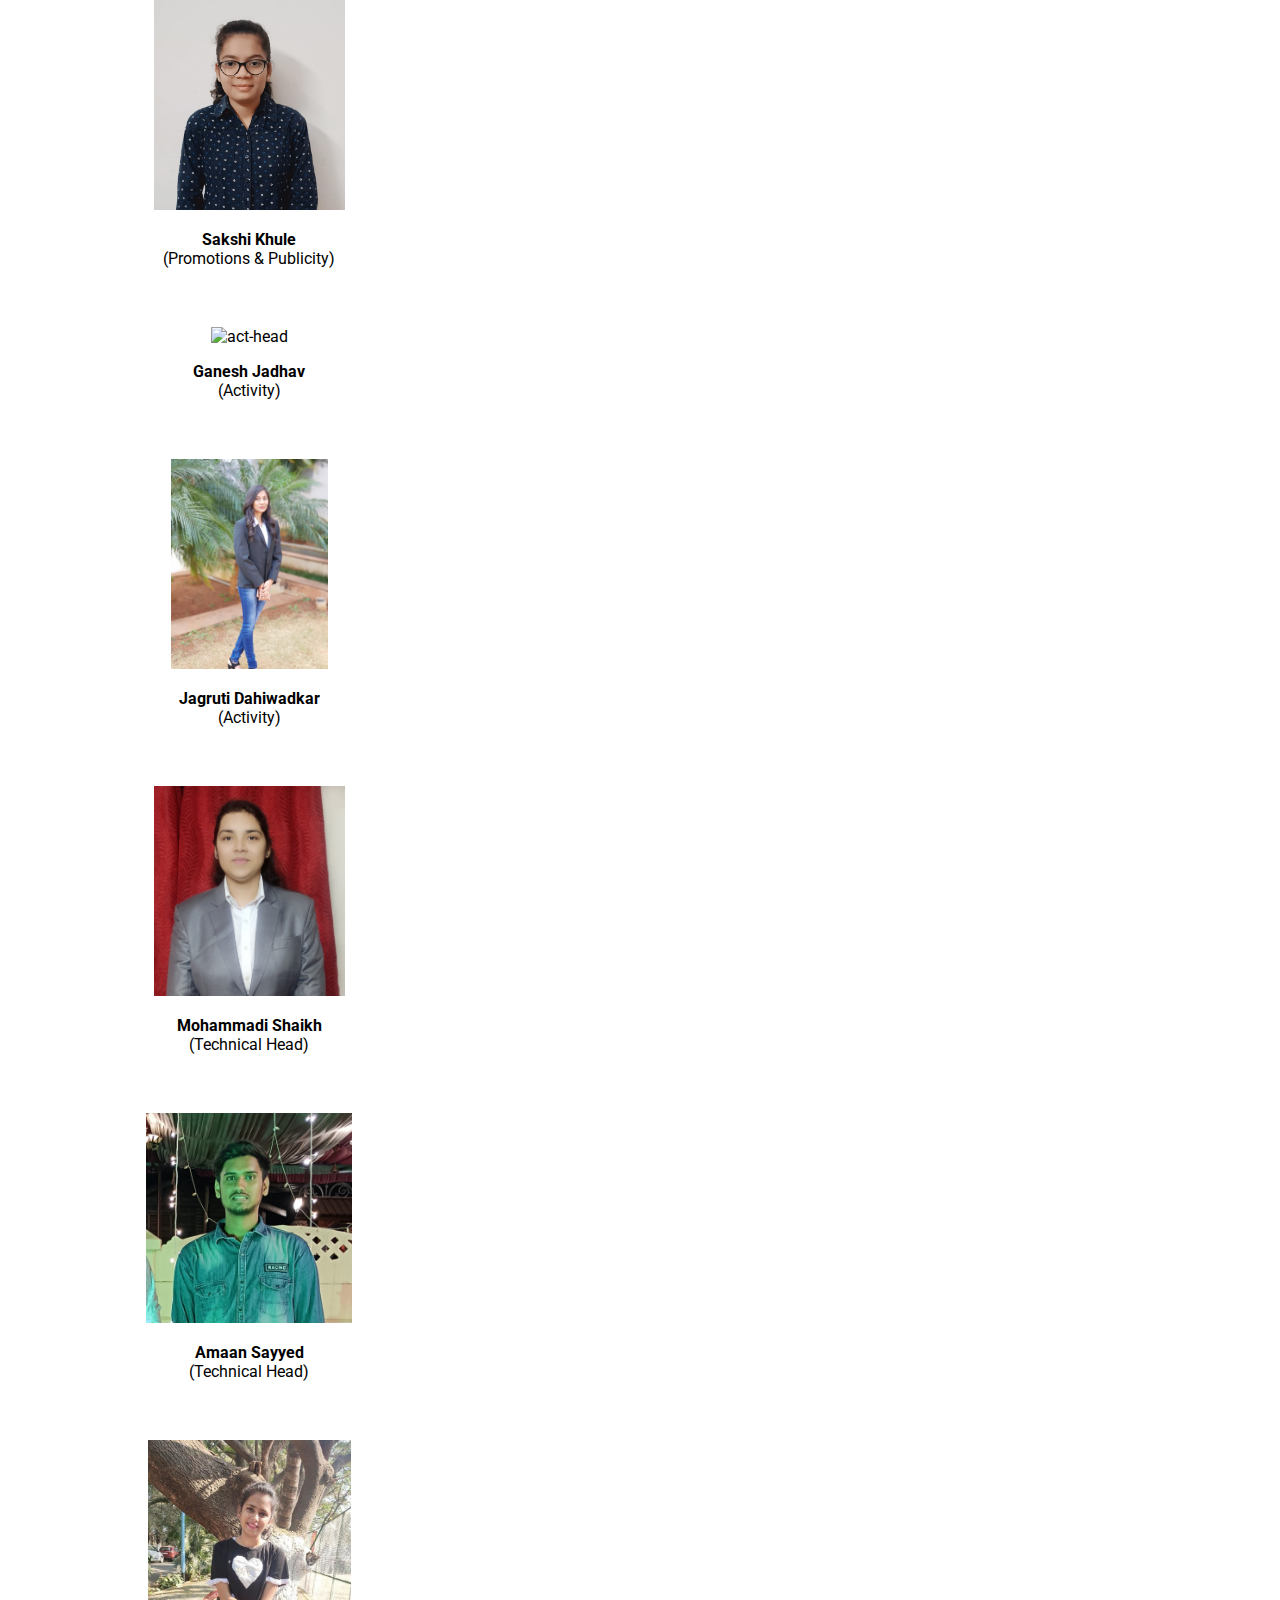
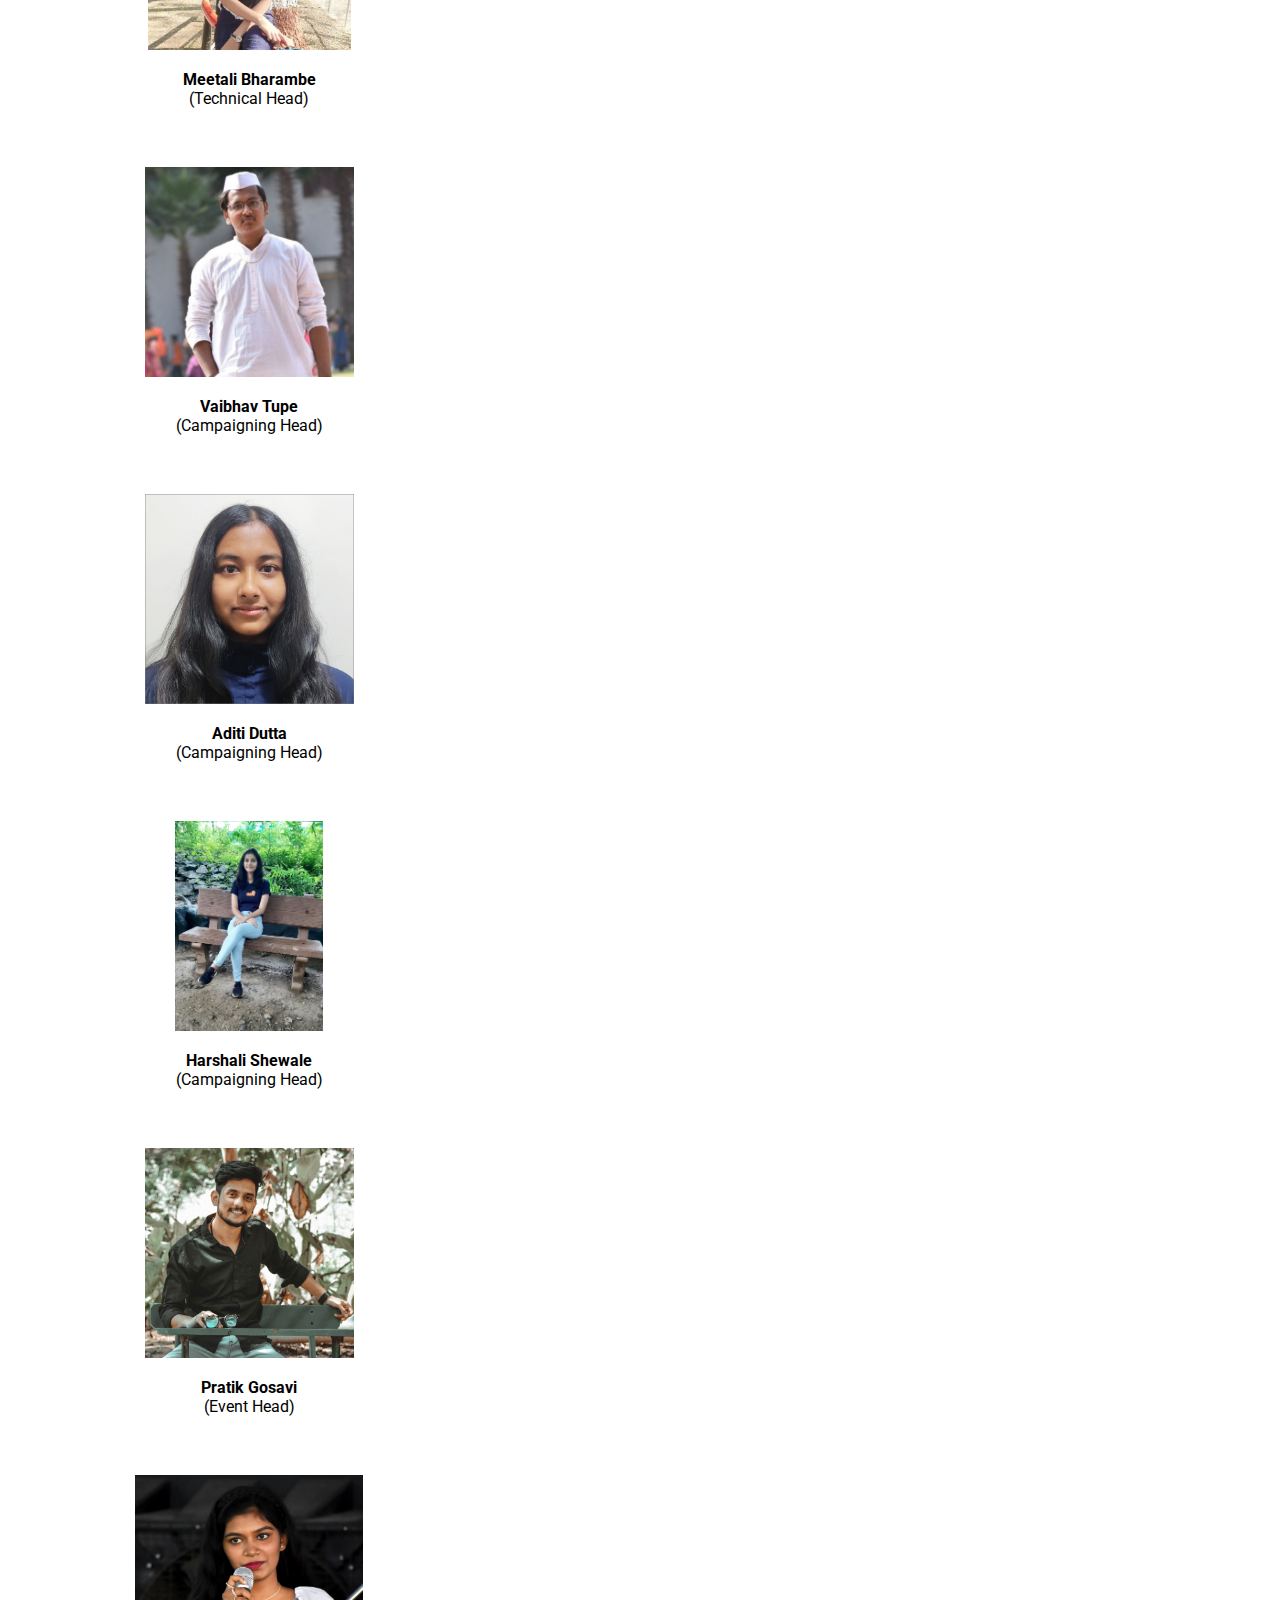
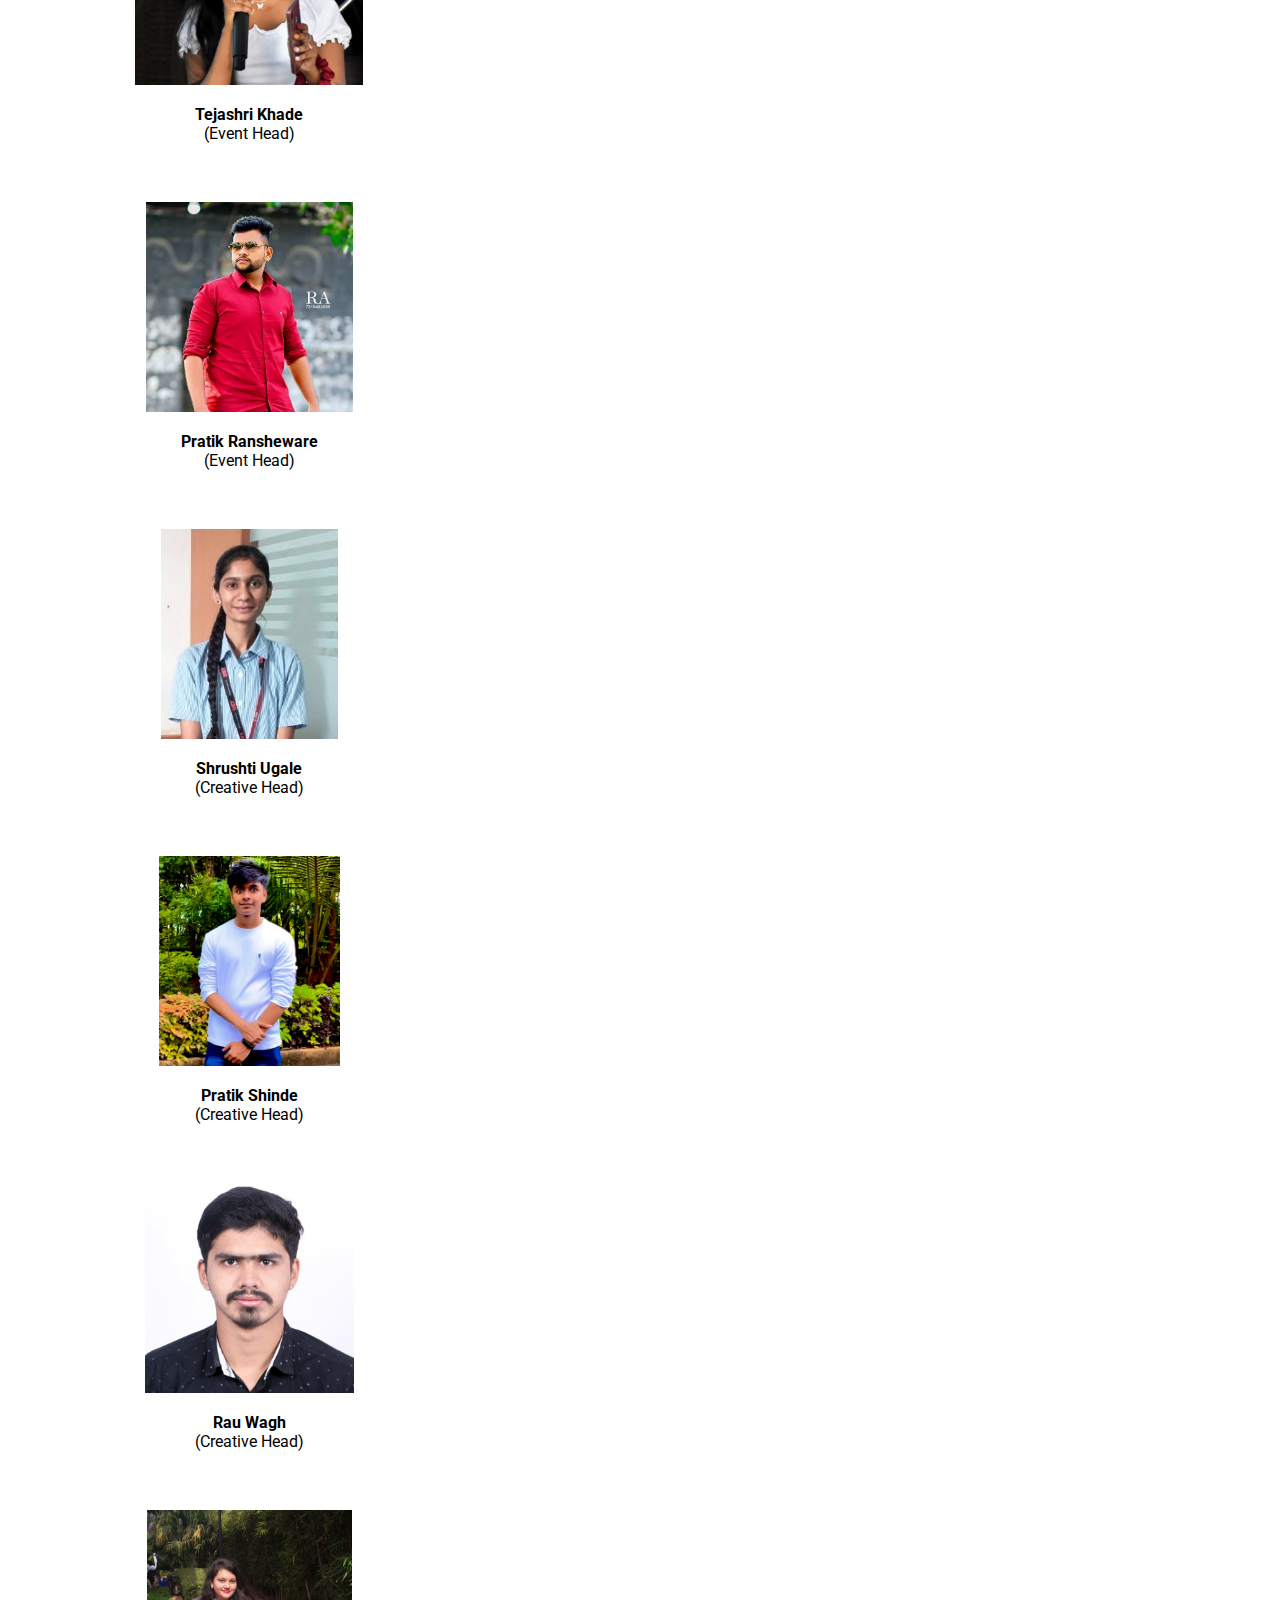
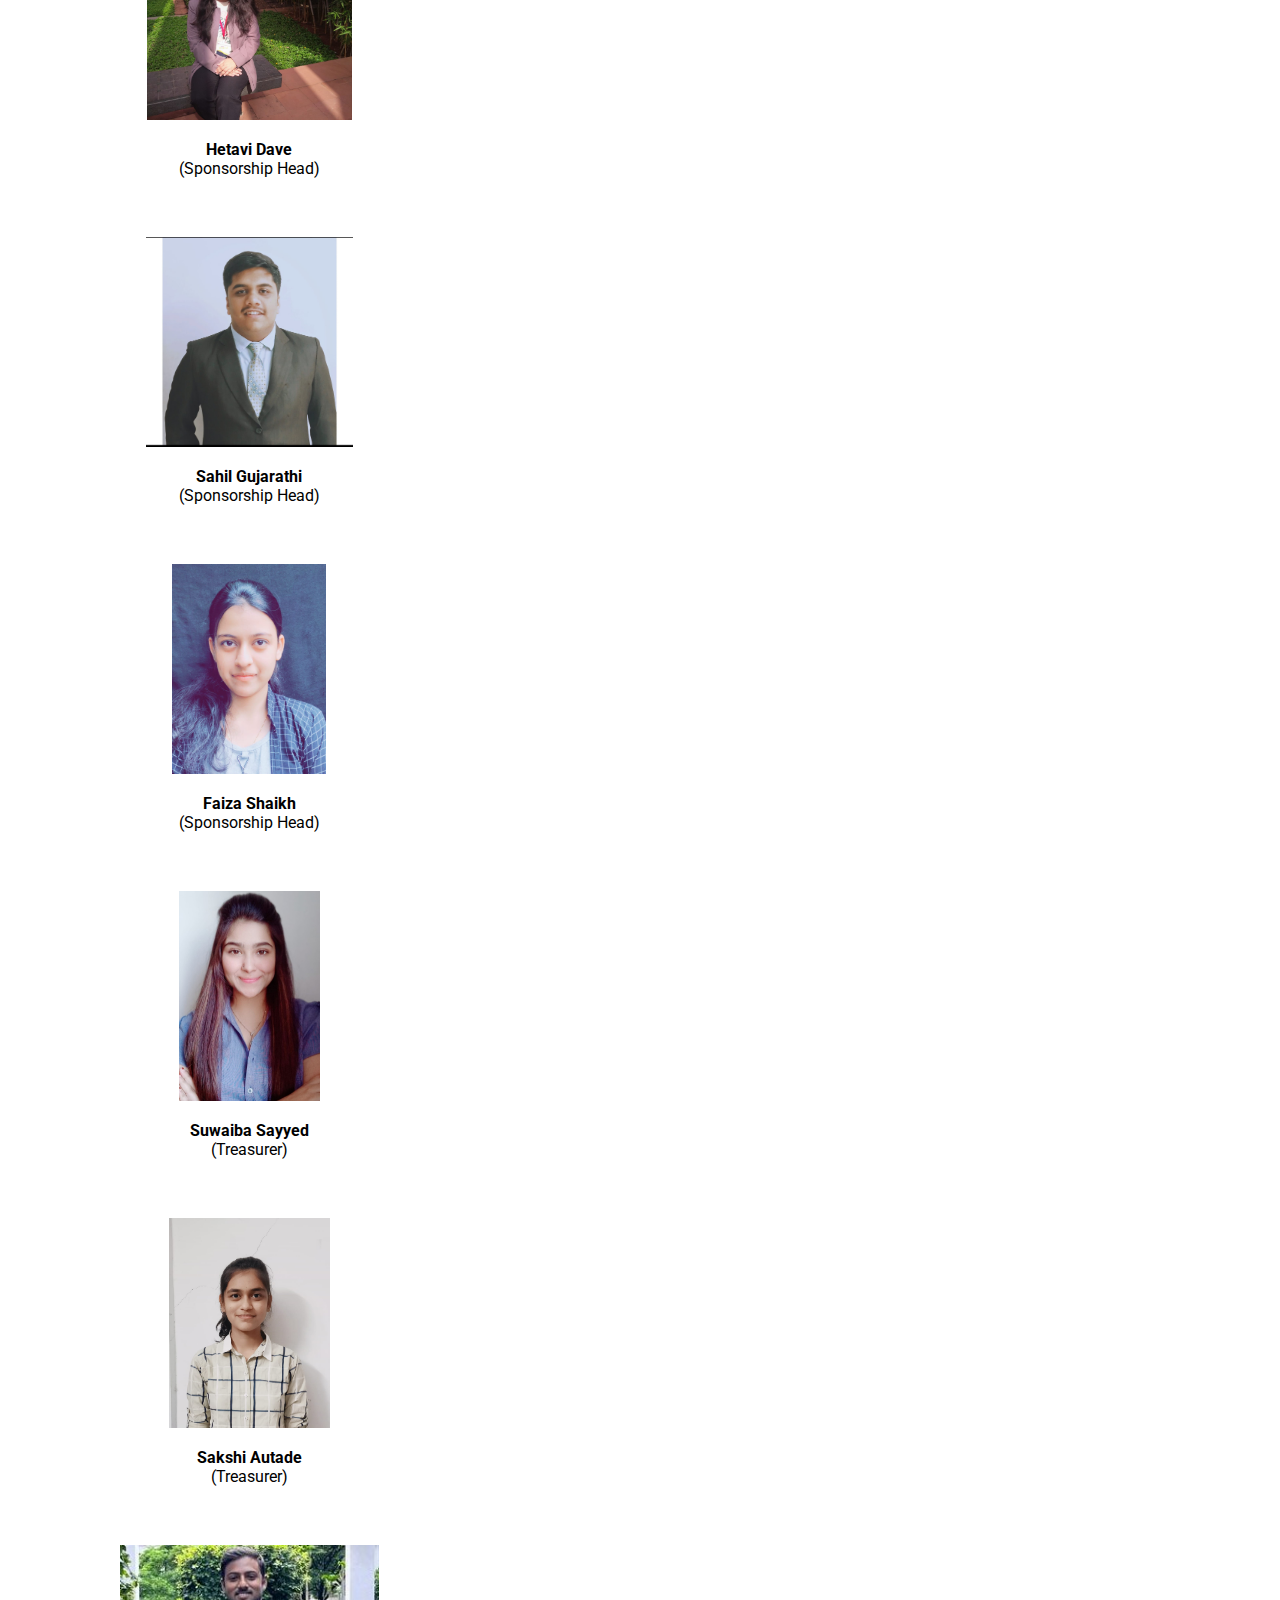
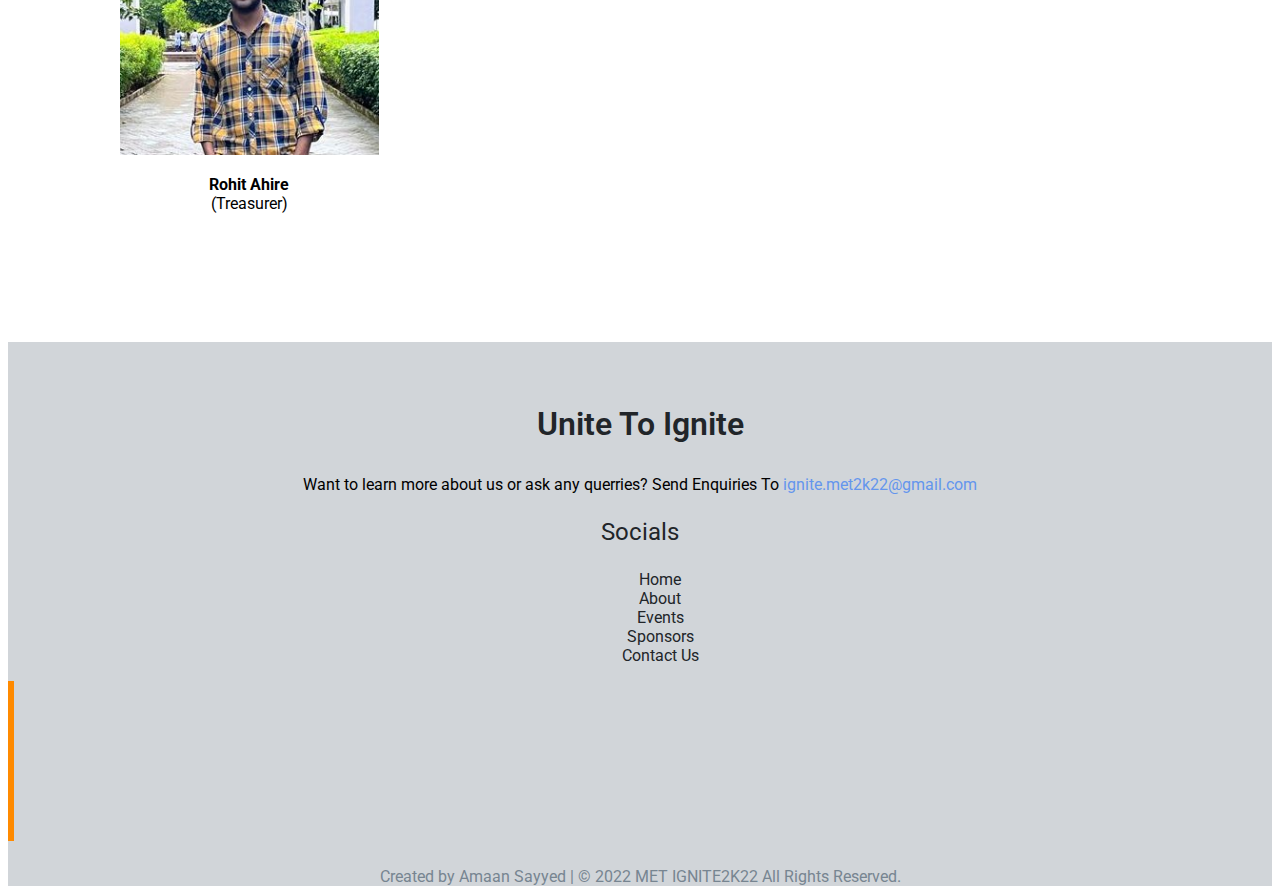
==== commit 3249d6c0: "Update committee.html" ====
--- a/committee.html
+++ b/committee.html
@@ -17,7 +17,7 @@
     <link rel="stylesheet" href="https://cdnjs.cloudflare.com/ajax/libs/font-awesome/6.1.1/css/all.min.css"
         integrity="sha512-KfkfwYDsLkIlwQp6LFnl8zNdLGxu9YAA1QvwINks4PhcElQSvqcyVLLD9aMhXd13uQjoXtEKNosOWaZqXgel0g=="
         crossorigin="anonymous" referrerpolicy="no-referrer" />
-    <link rel="stylesheet" href="/css/committee.css">
+    <link rel="stylesheet" href="css/committee.css">
     <link rel="icon" href="img/ut.jfif">
     <title>Ignite2k22/Committee</title>
 </head>
@@ -250,7 +250,7 @@
                 <div class="card col-lg-4" style="width: 18rem;">
                     <img src="img/Shaikh Faiza .jpg" class="card-img-top" alt="mh">
                     <div class="card-body">
-                        <p class="card-text"><b>Fyaizda Shaikh</b>  <br> (Sponsorship Head)</p>
+                        <p class="card-text"><b>Faiza Shaikh</b>  <br> (Sponsorship Head)</p>
                     </div>
                 </div>
                 <div class="card col-lg-4" style="width: 18rem;">
@@ -325,4 +325,4 @@
         crossorigin="anonymous"></script>
 </body>
 
-</html>+</html>
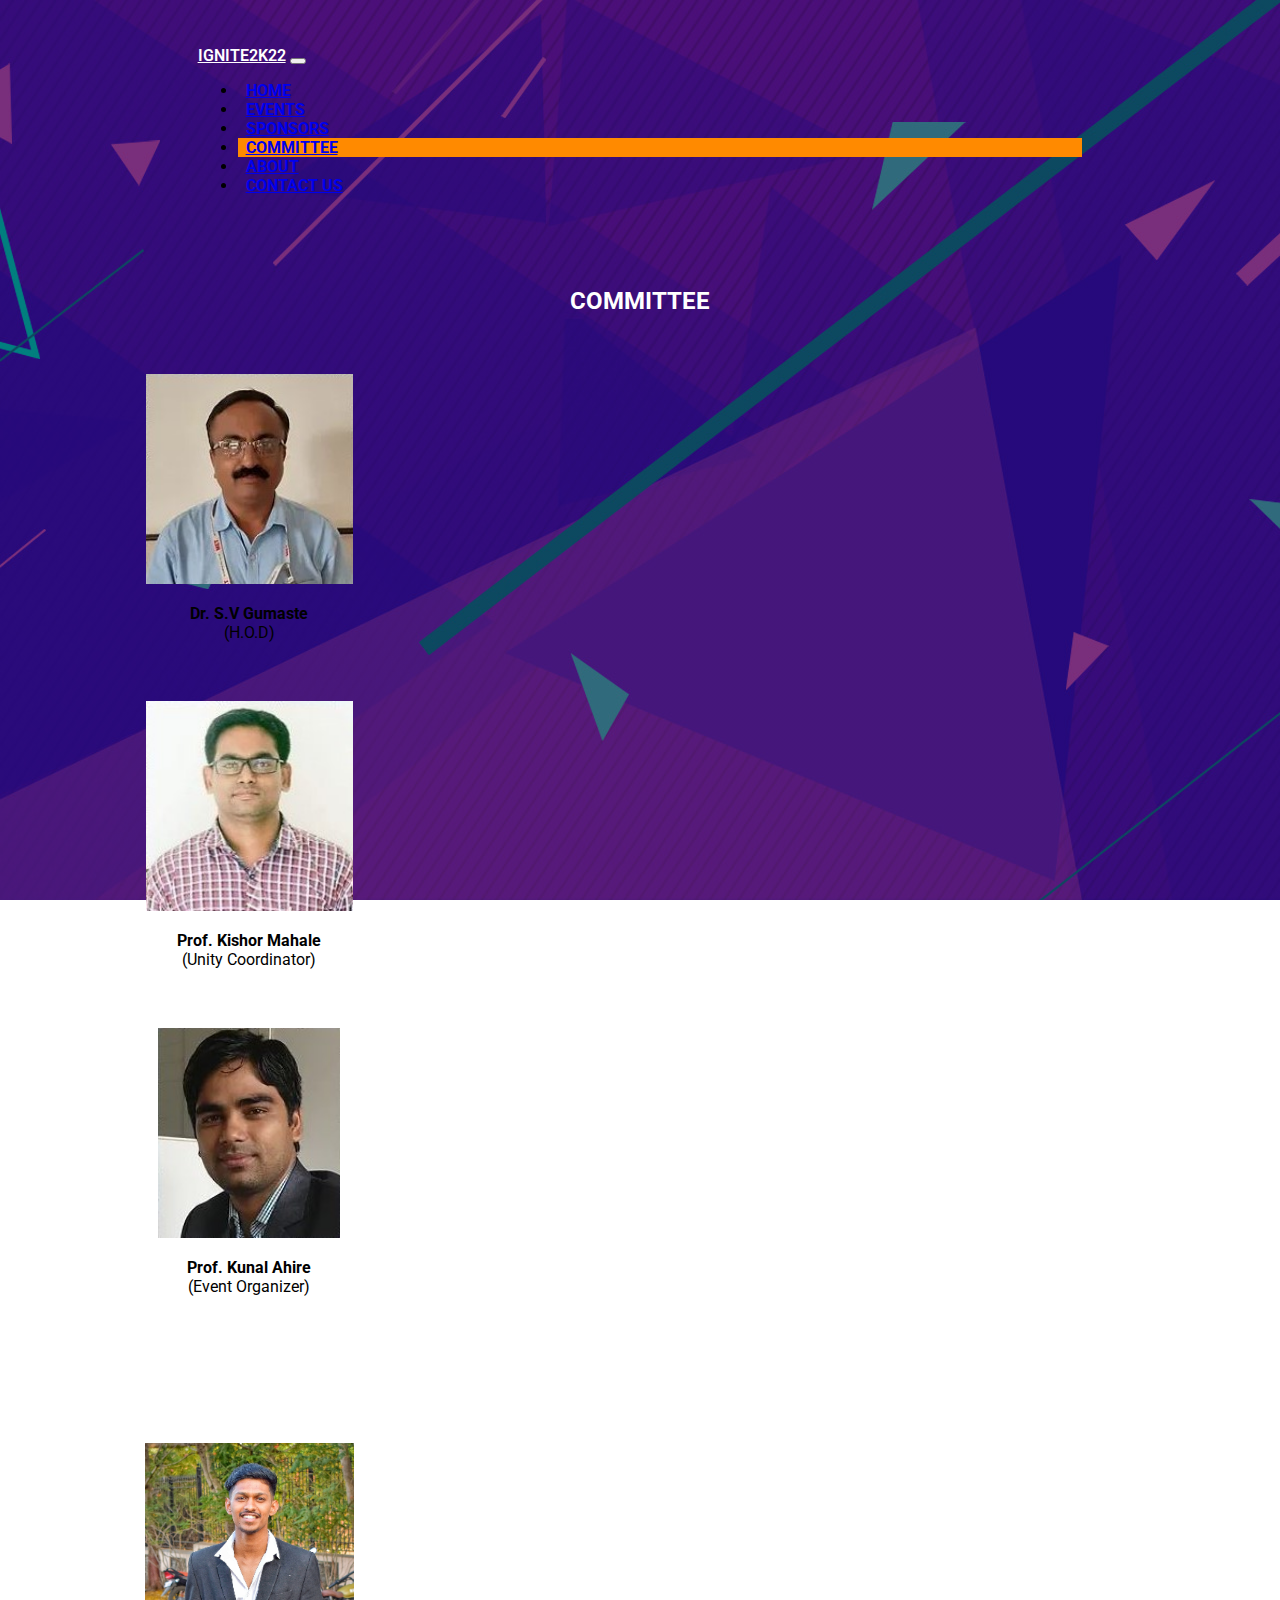
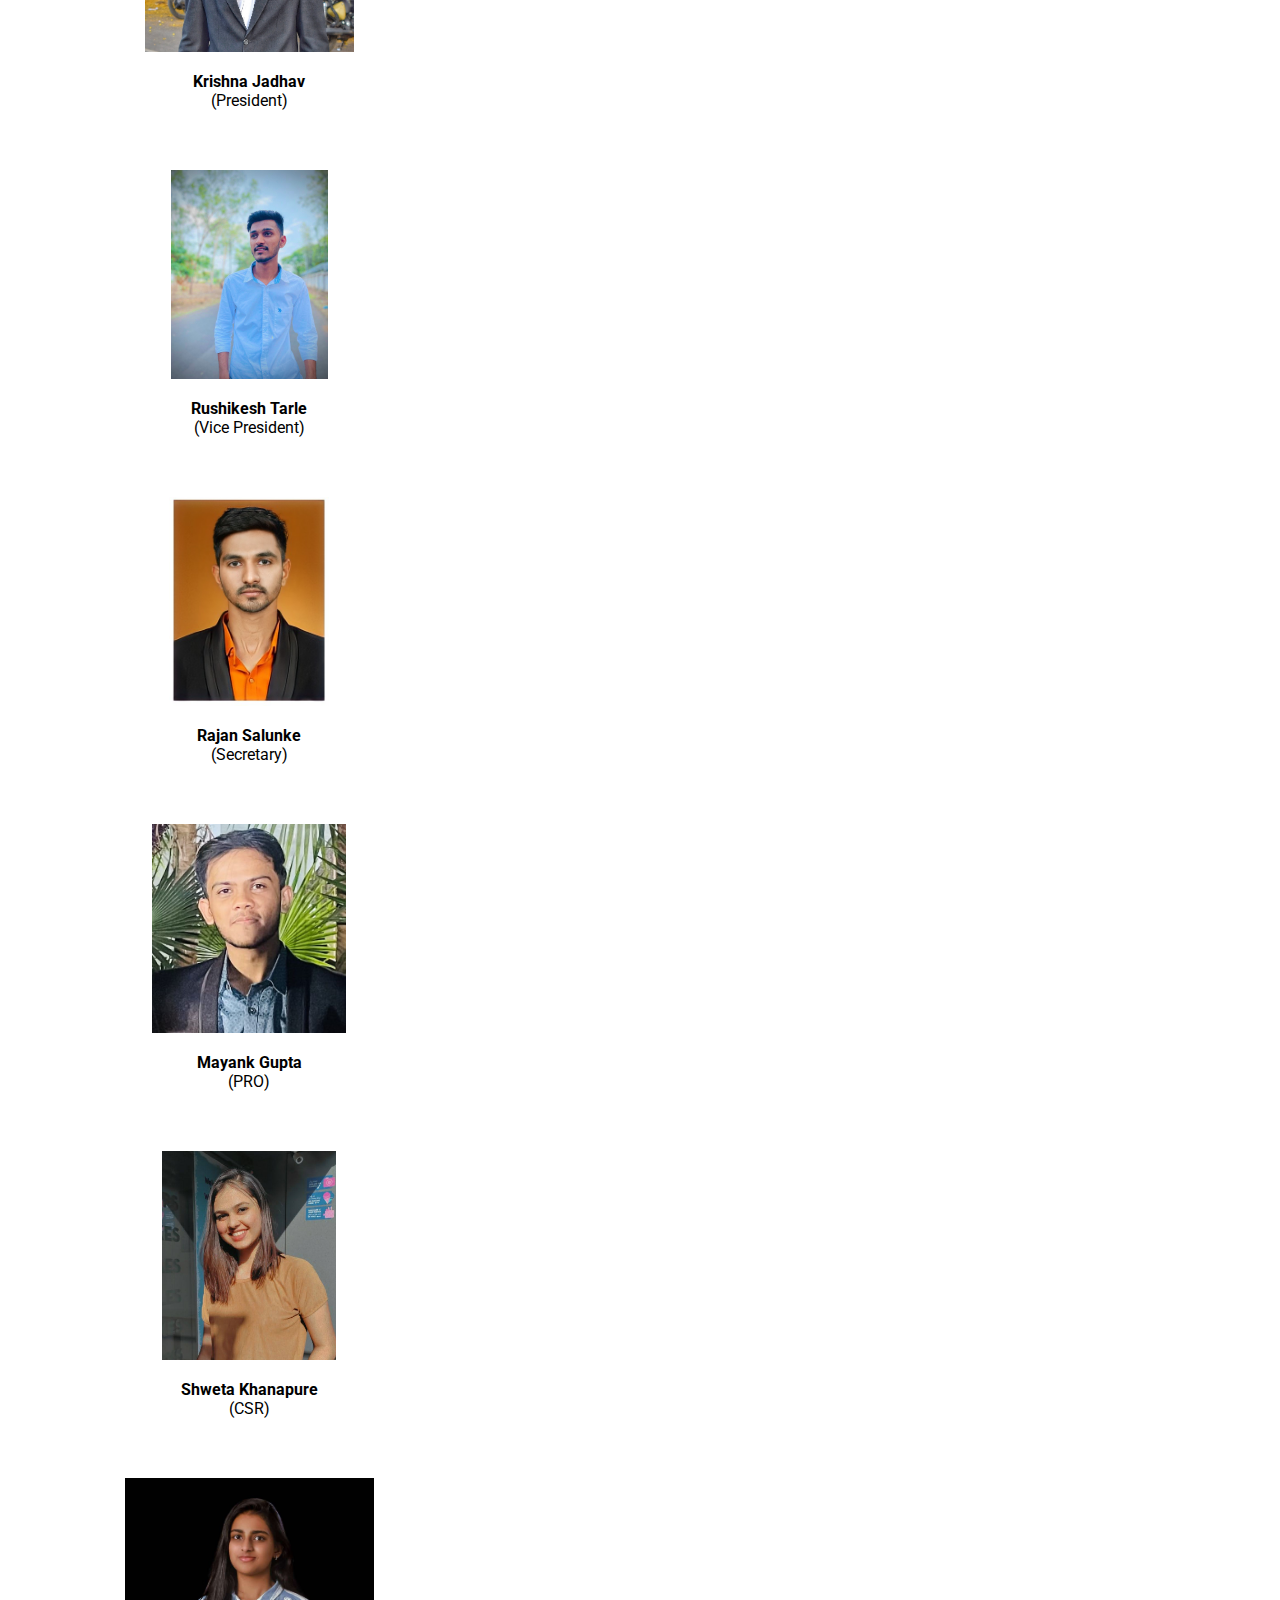
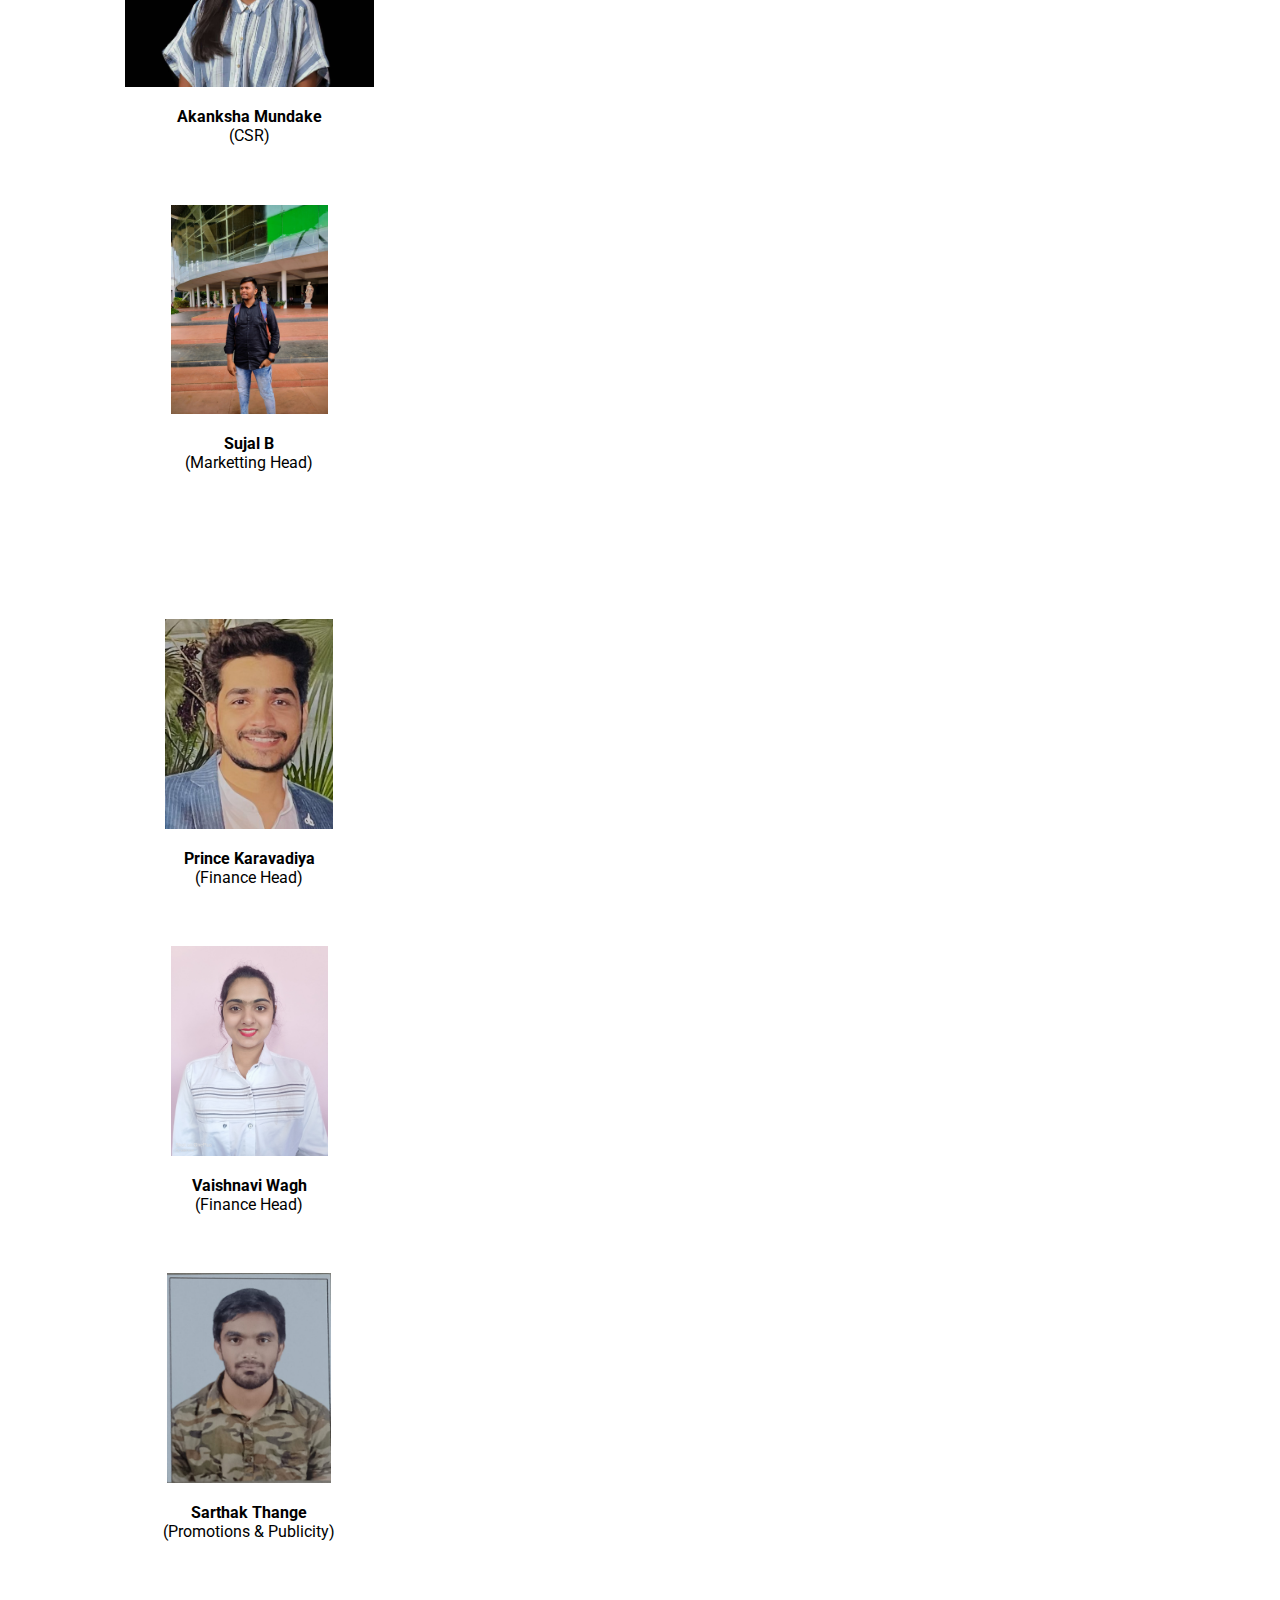
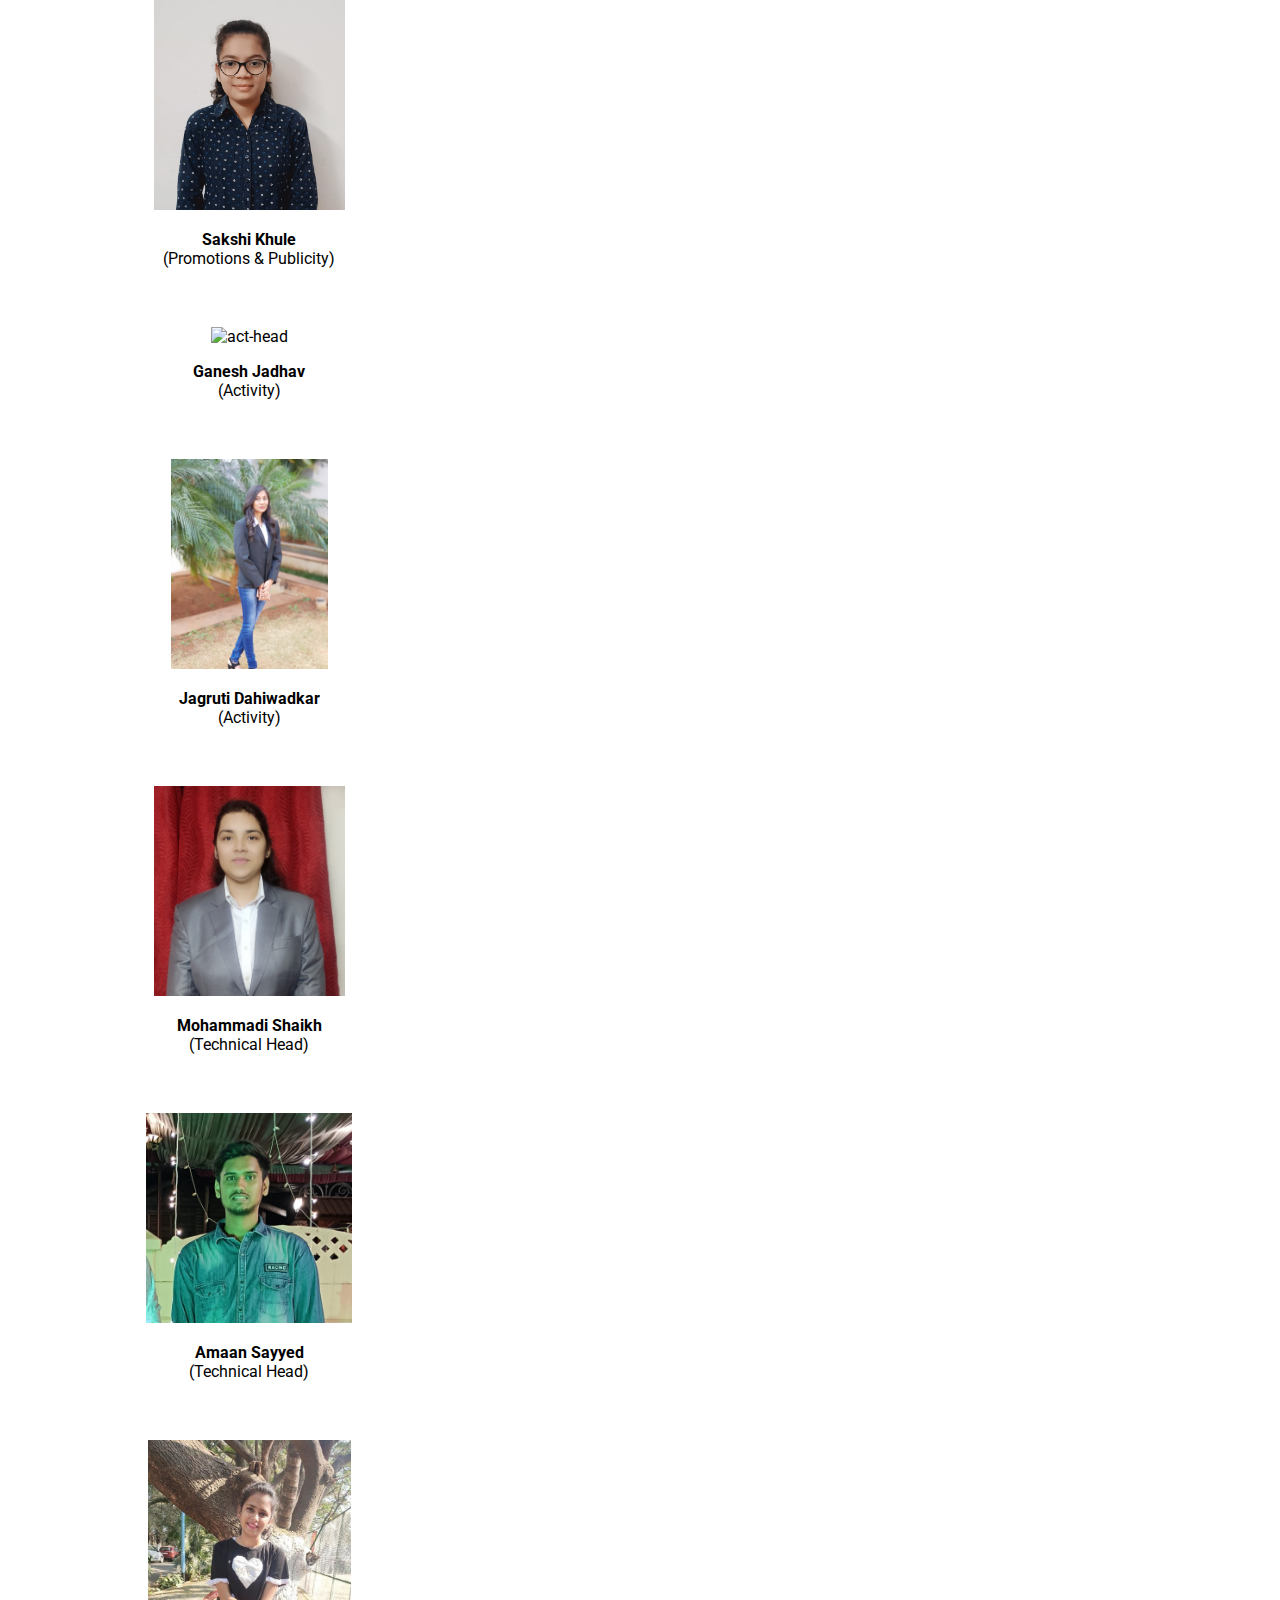
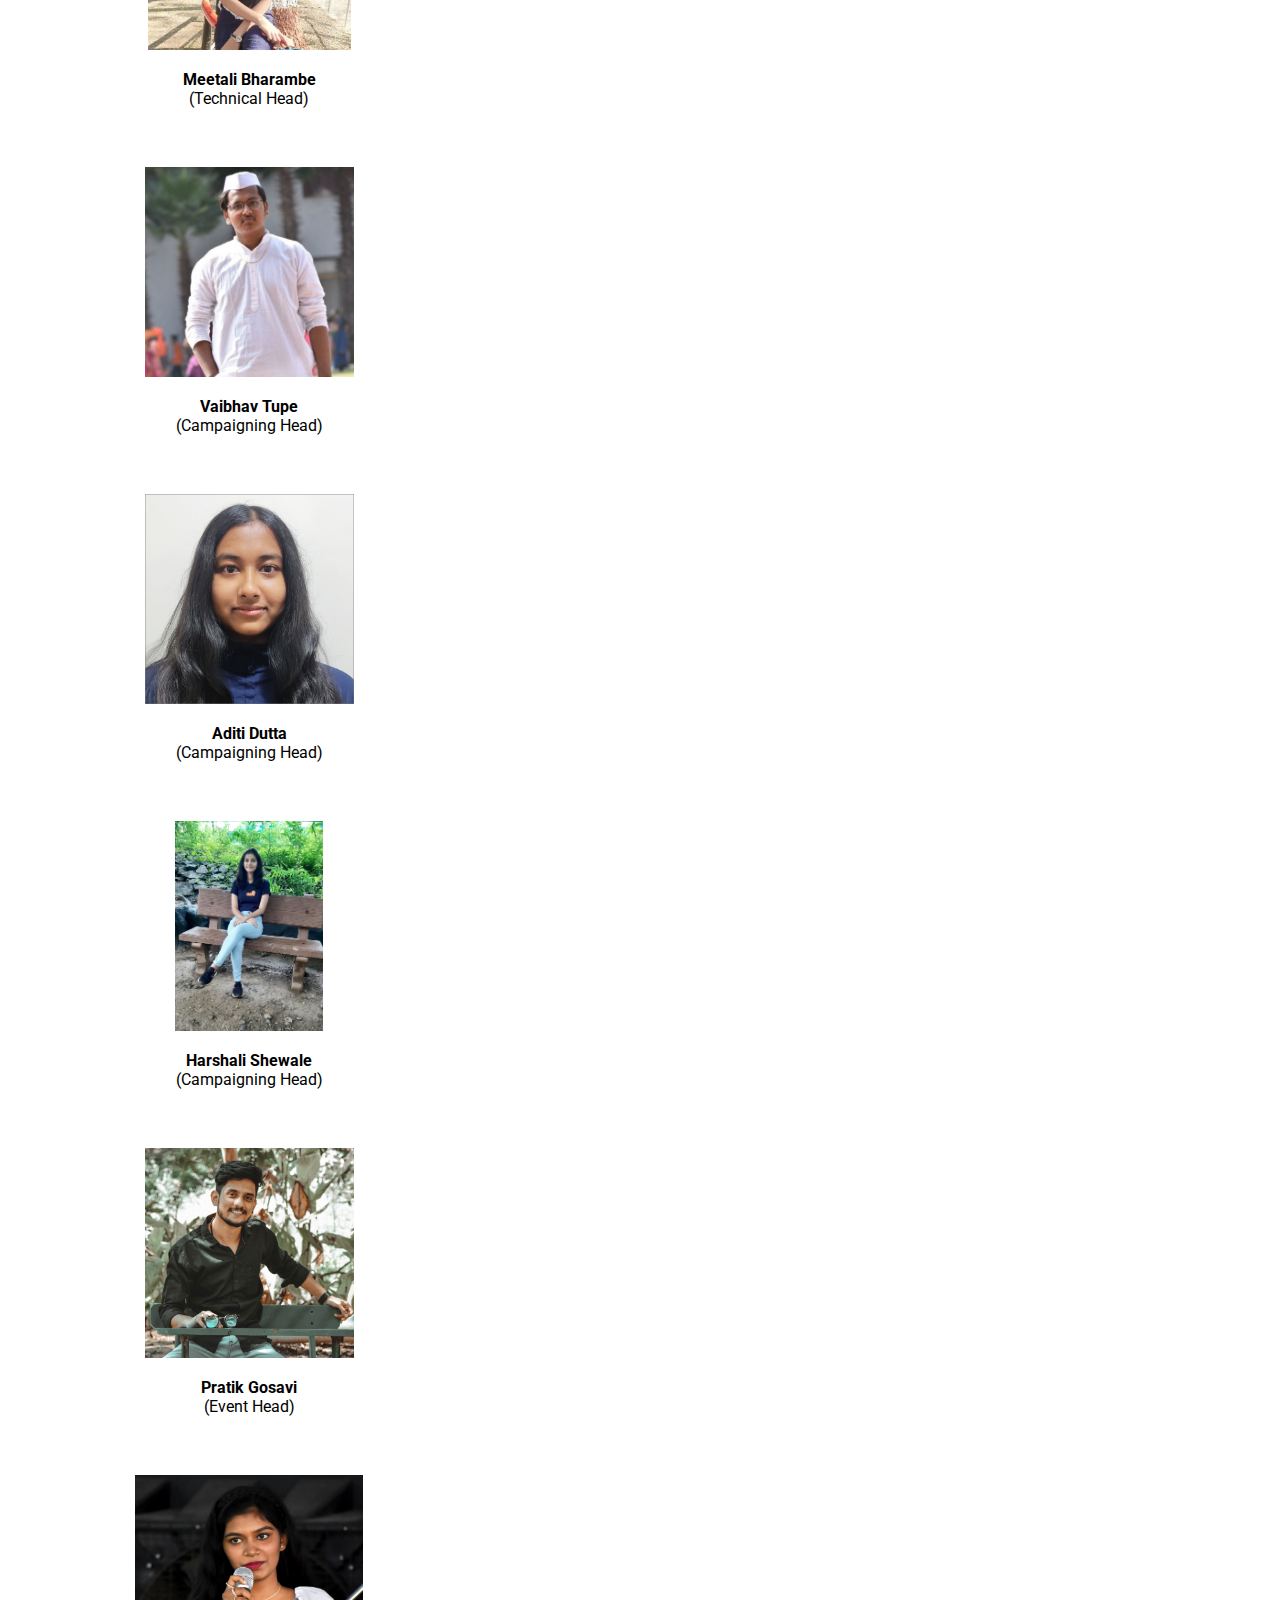
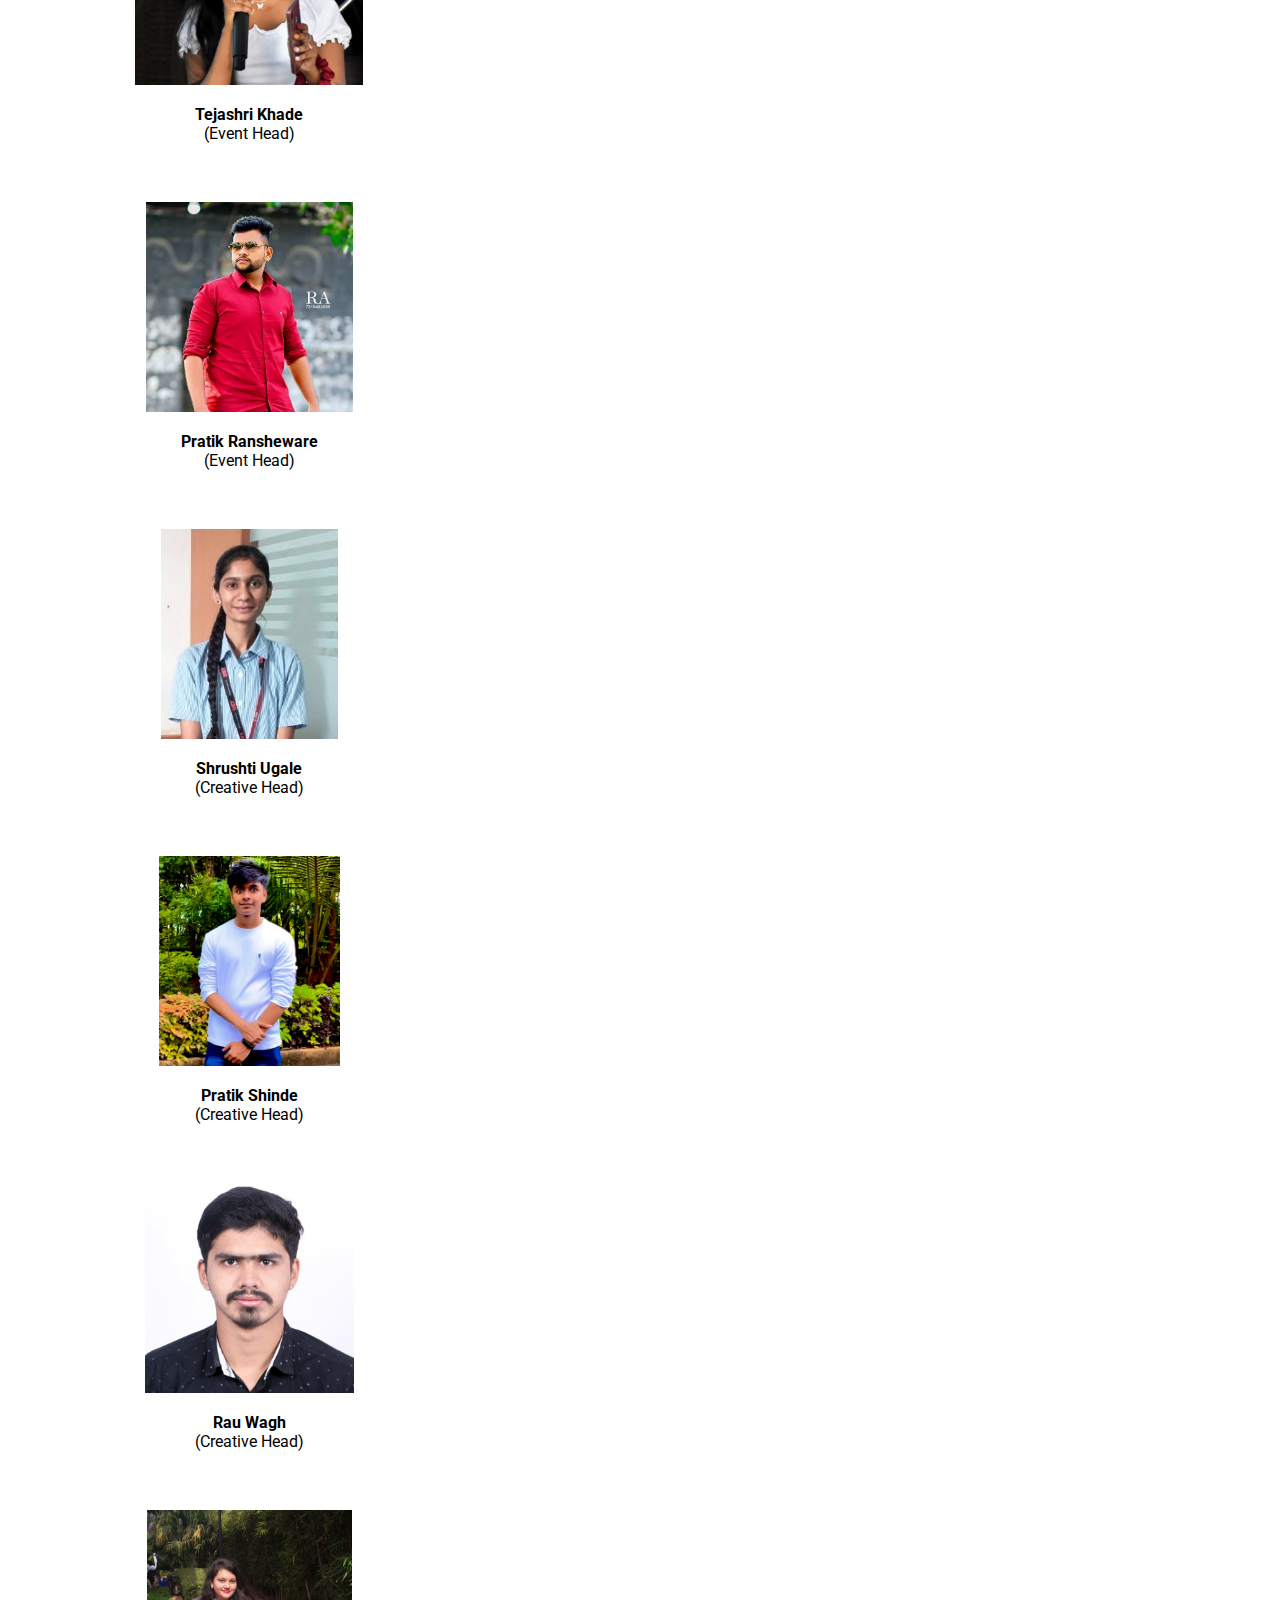
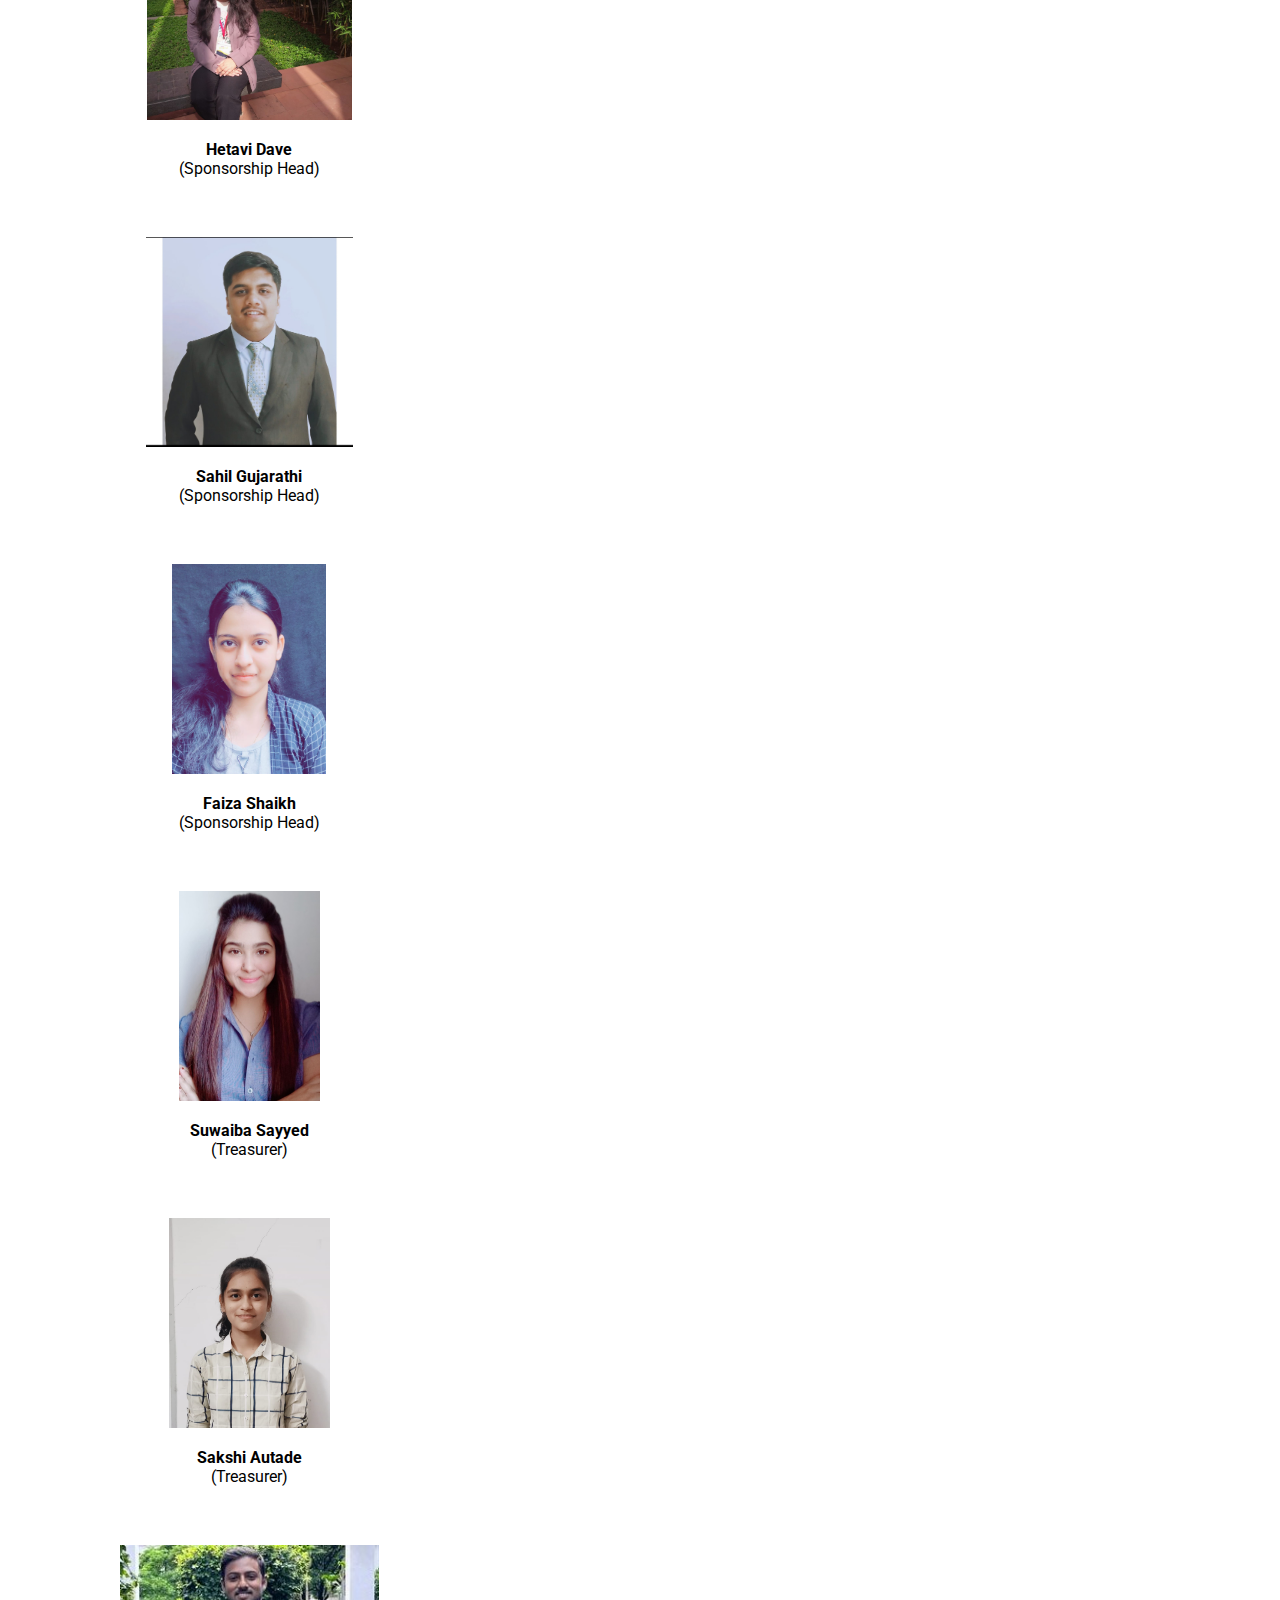
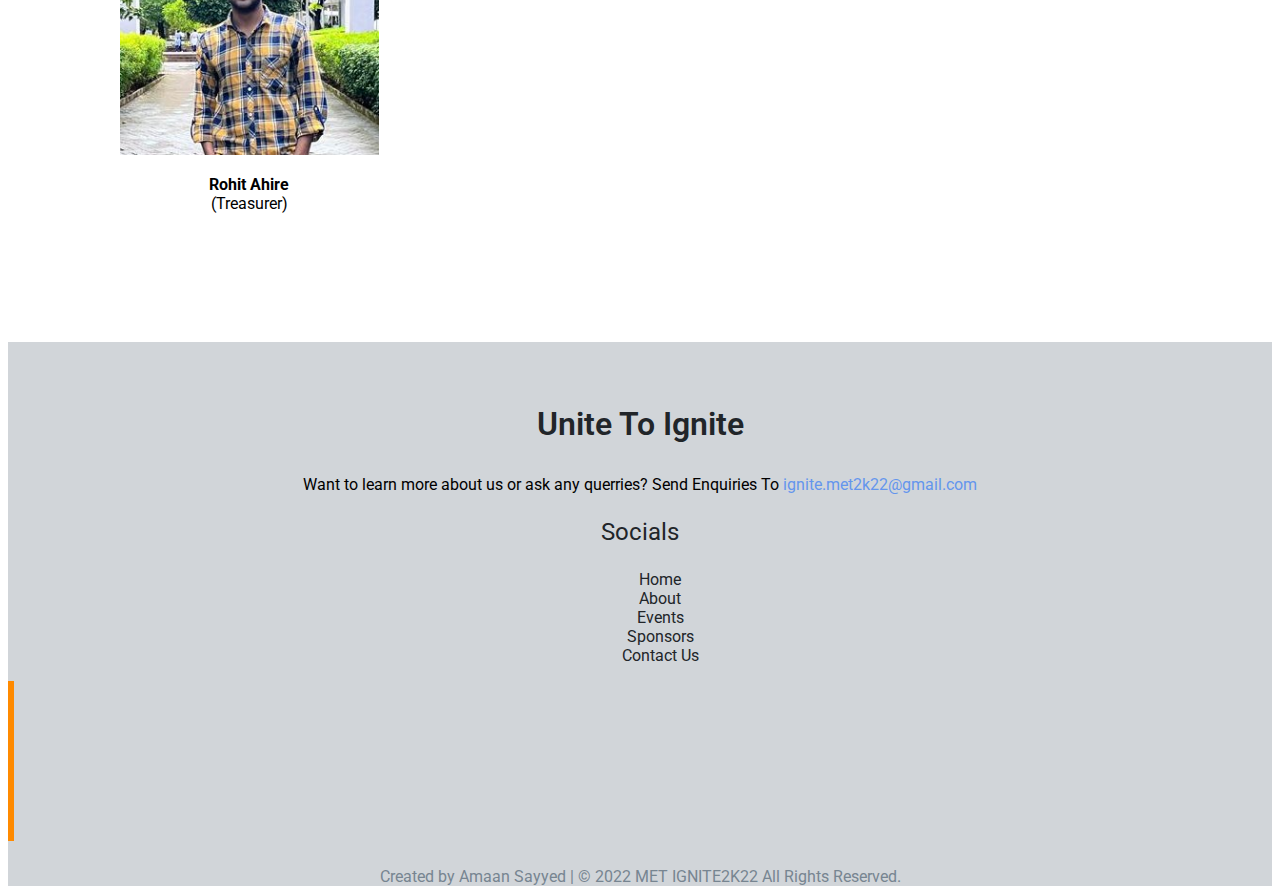
==== commit 1e2b4203: "Update committee.html" ====
--- a/committee.html
+++ b/committee.html
@@ -76,7 +76,7 @@
                 <div class="card col-lg-4" style="width: 18rem;">
                     <img src="img/kunal.JPG" class="card-img-top" alt="...">
                     <div class="card-body">
-                        <p class="card-text"><b>Prof. Kunal Ahire</b> <br> (Event Ogranizer)</p>
+                        <p class="card-text"><b>Prof. Kunal Ahire</b> <br> (Event Organizer)</p>
                     </div>
                 </div>
             </div>
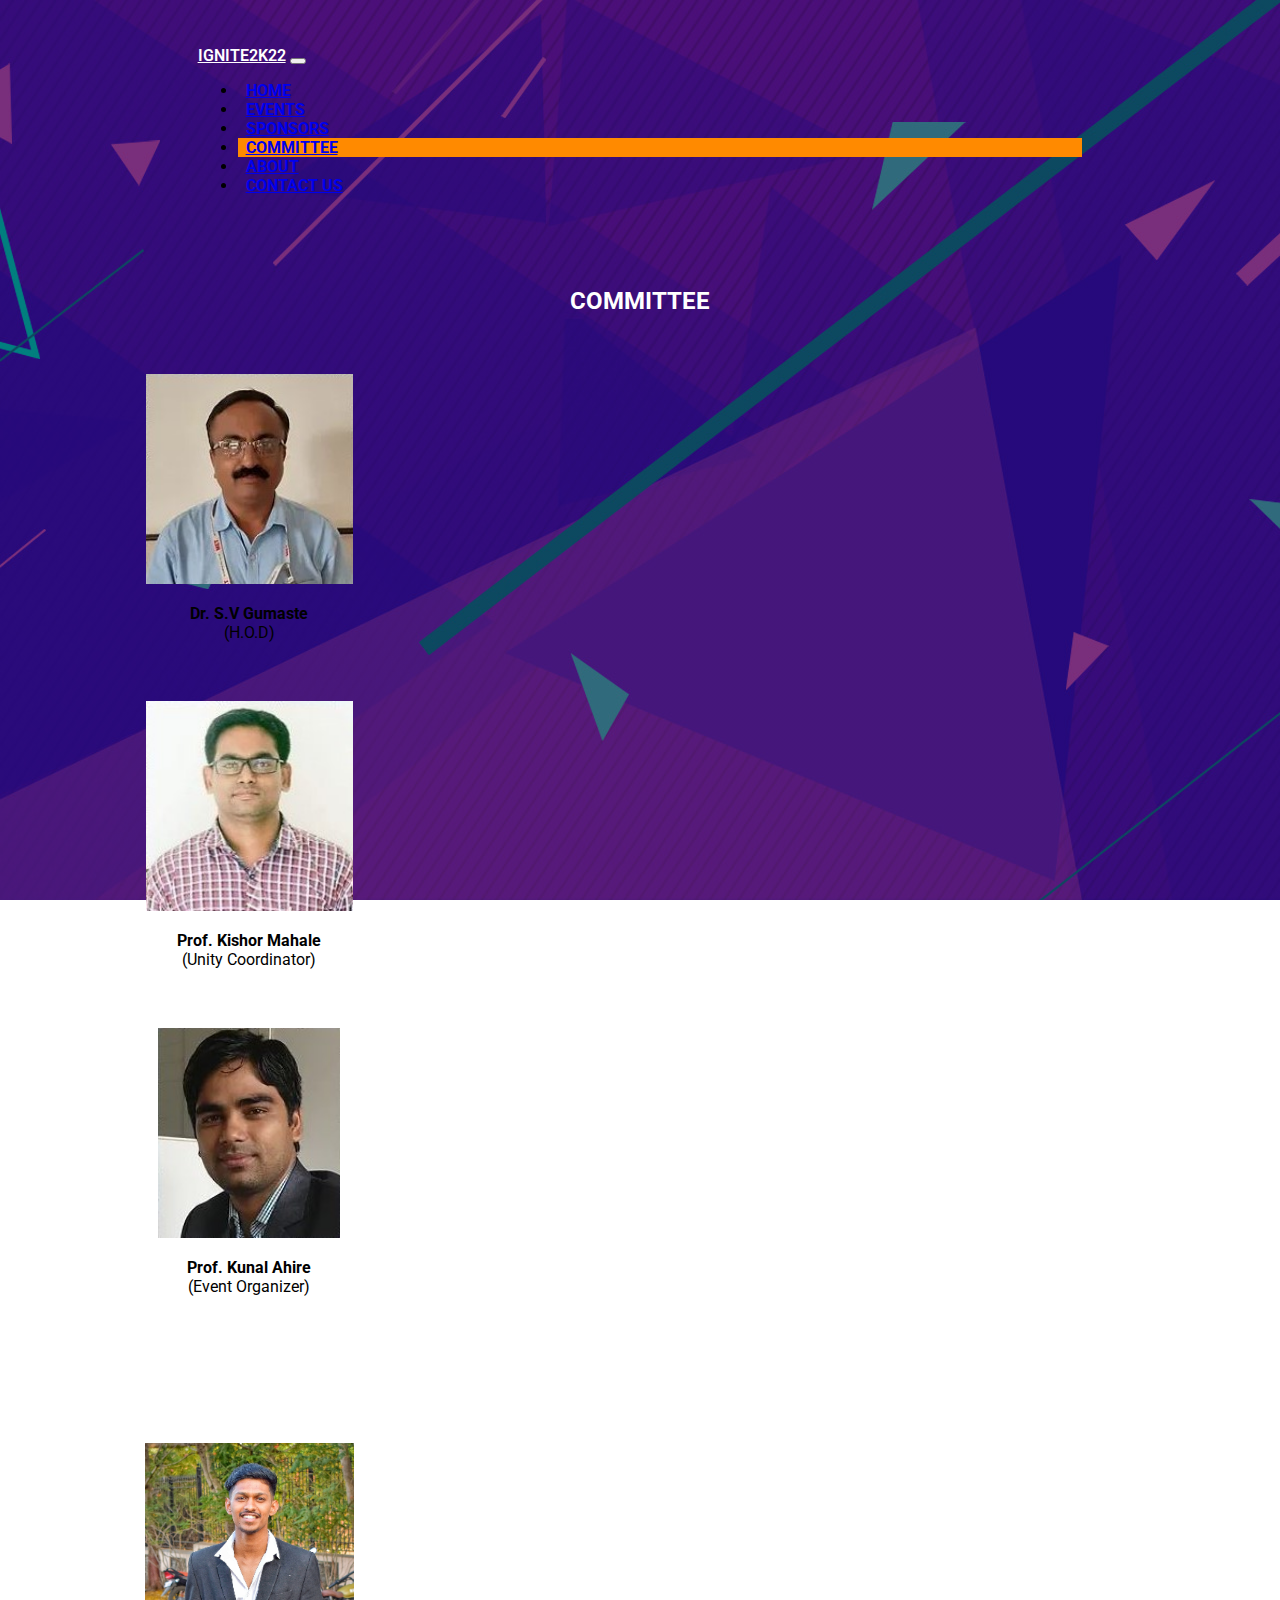
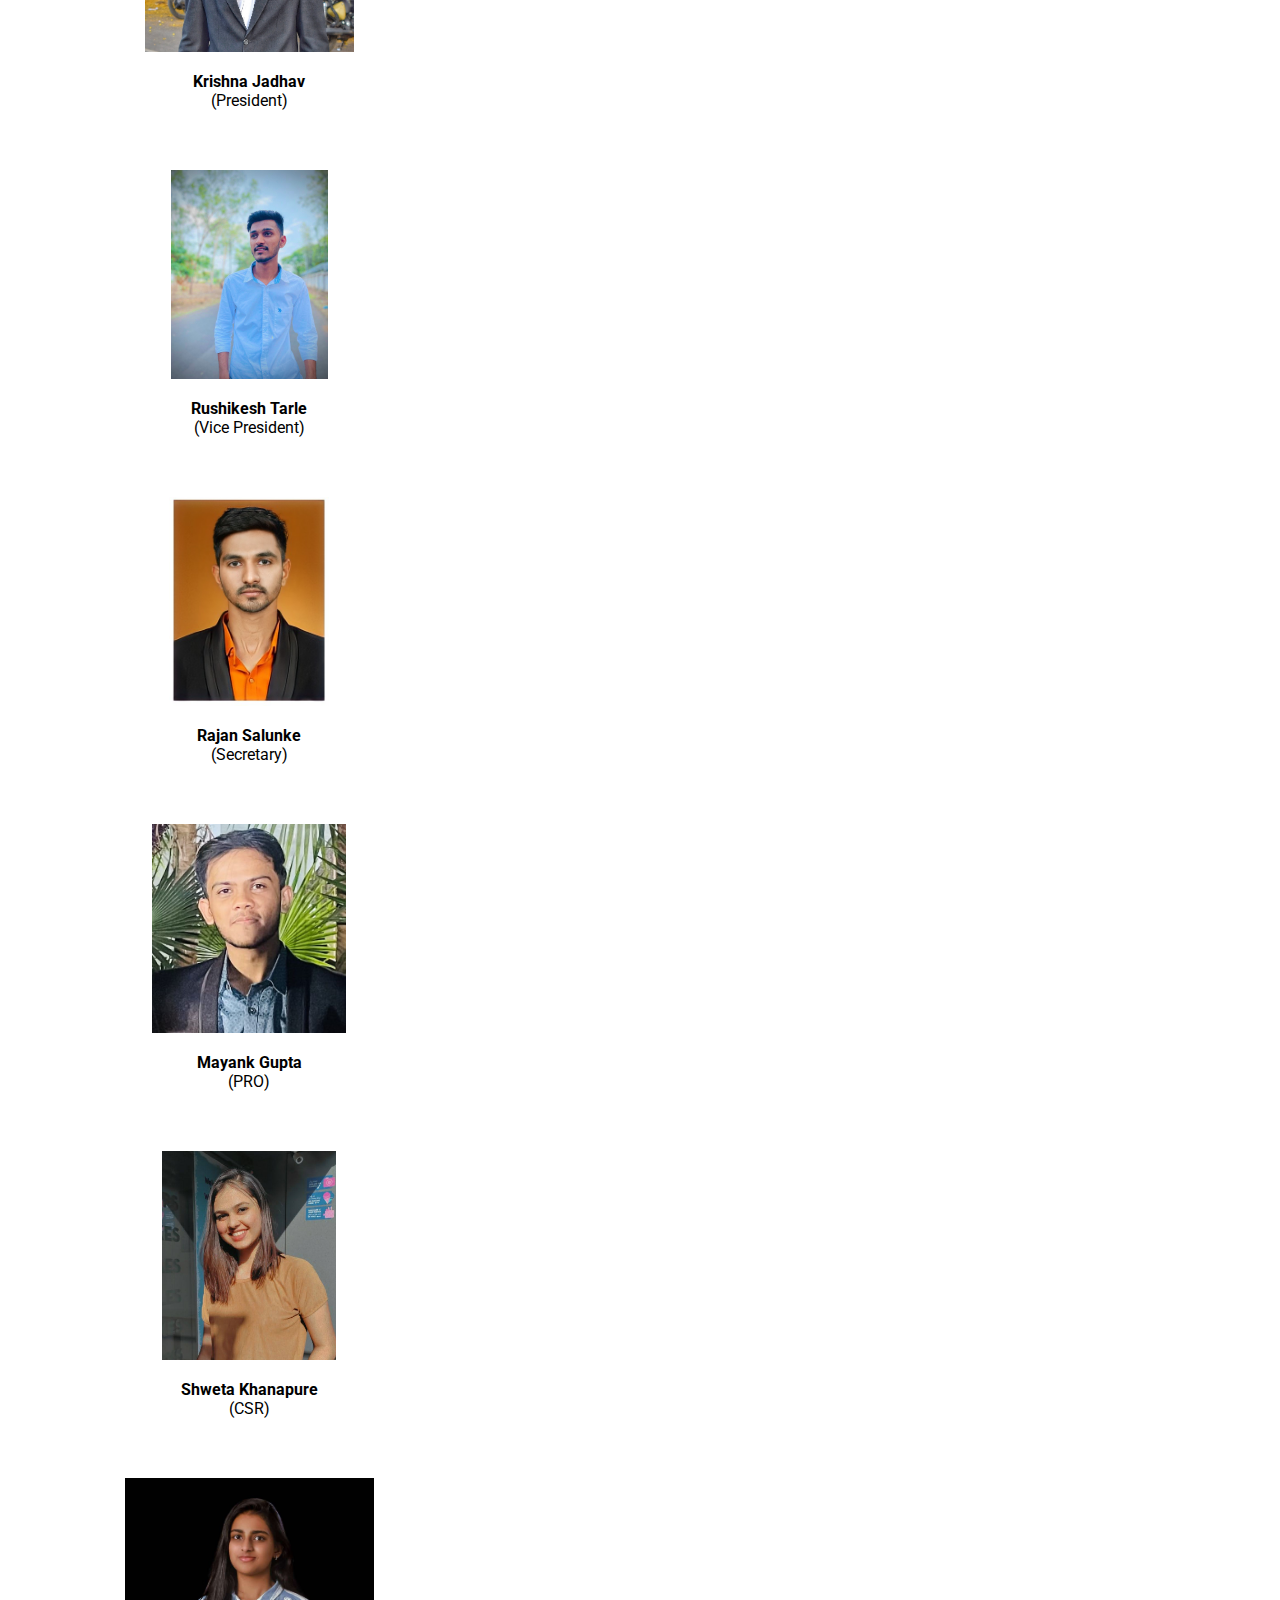
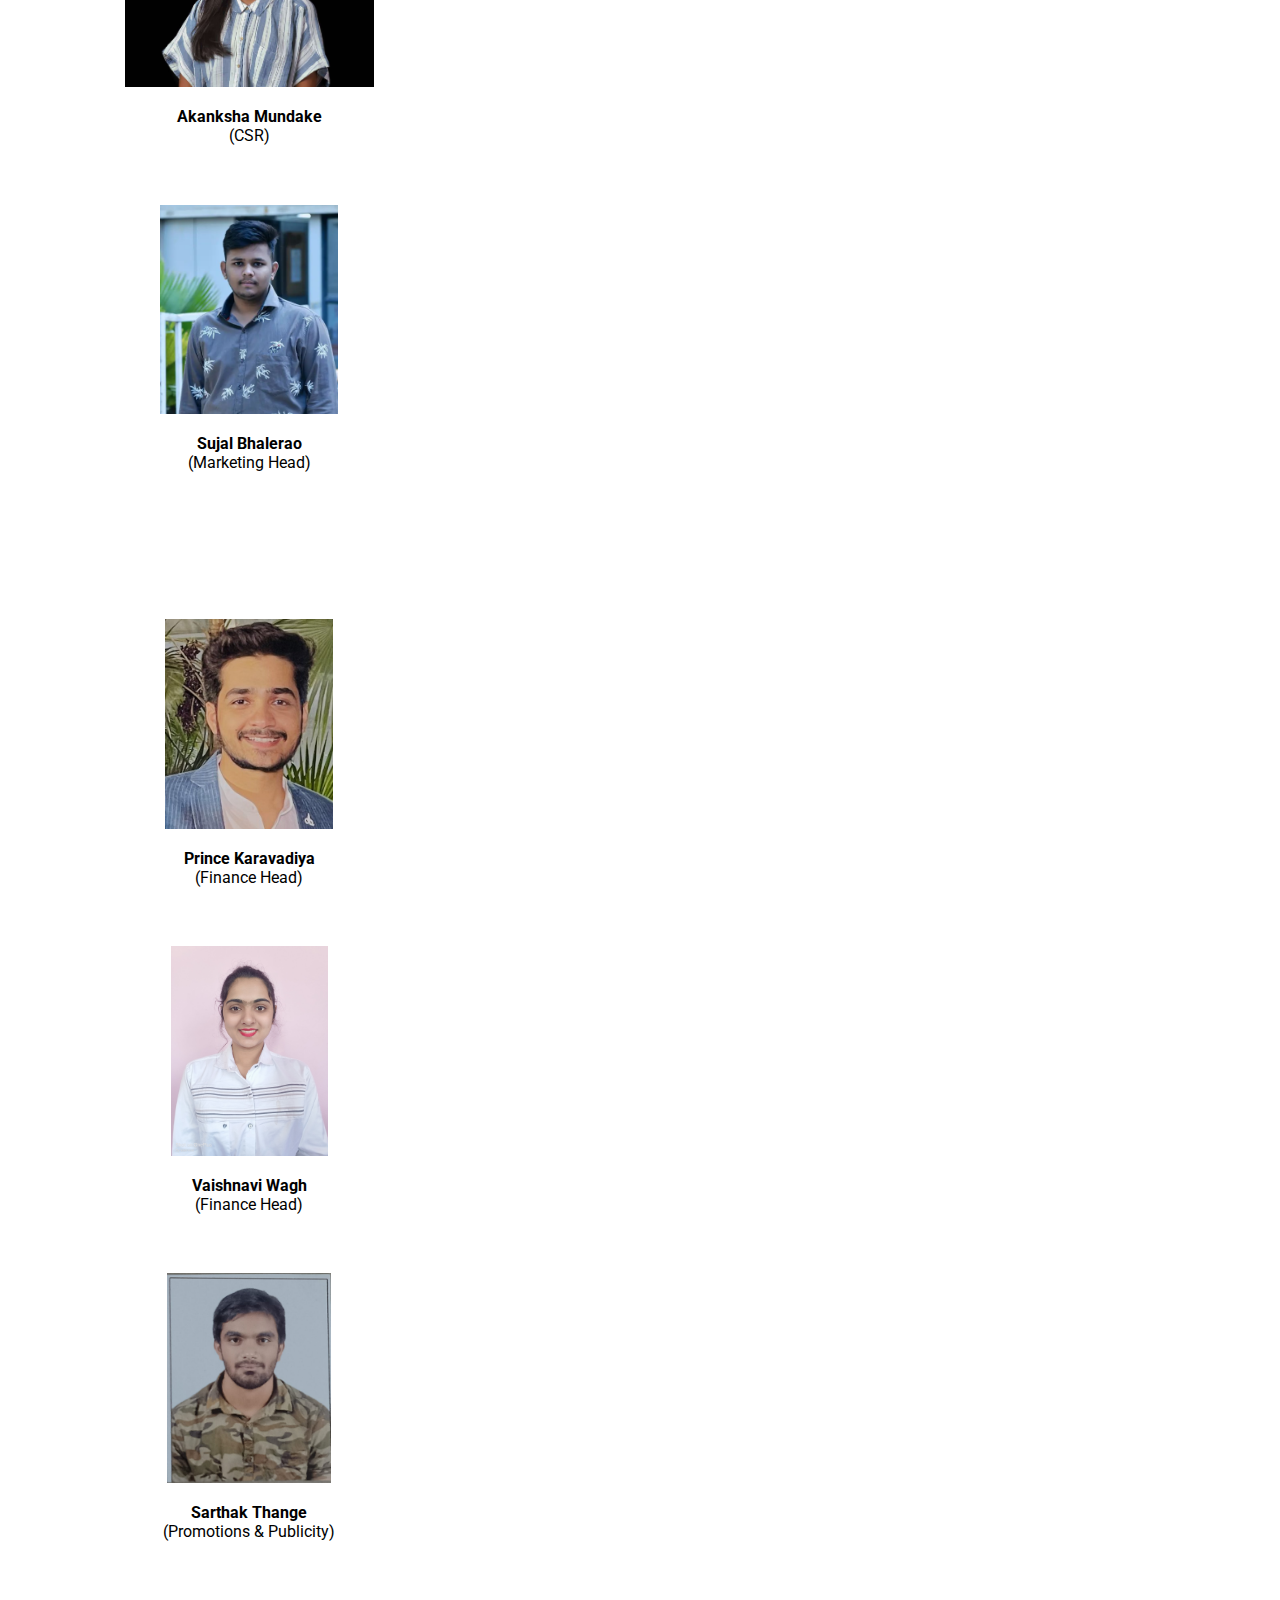
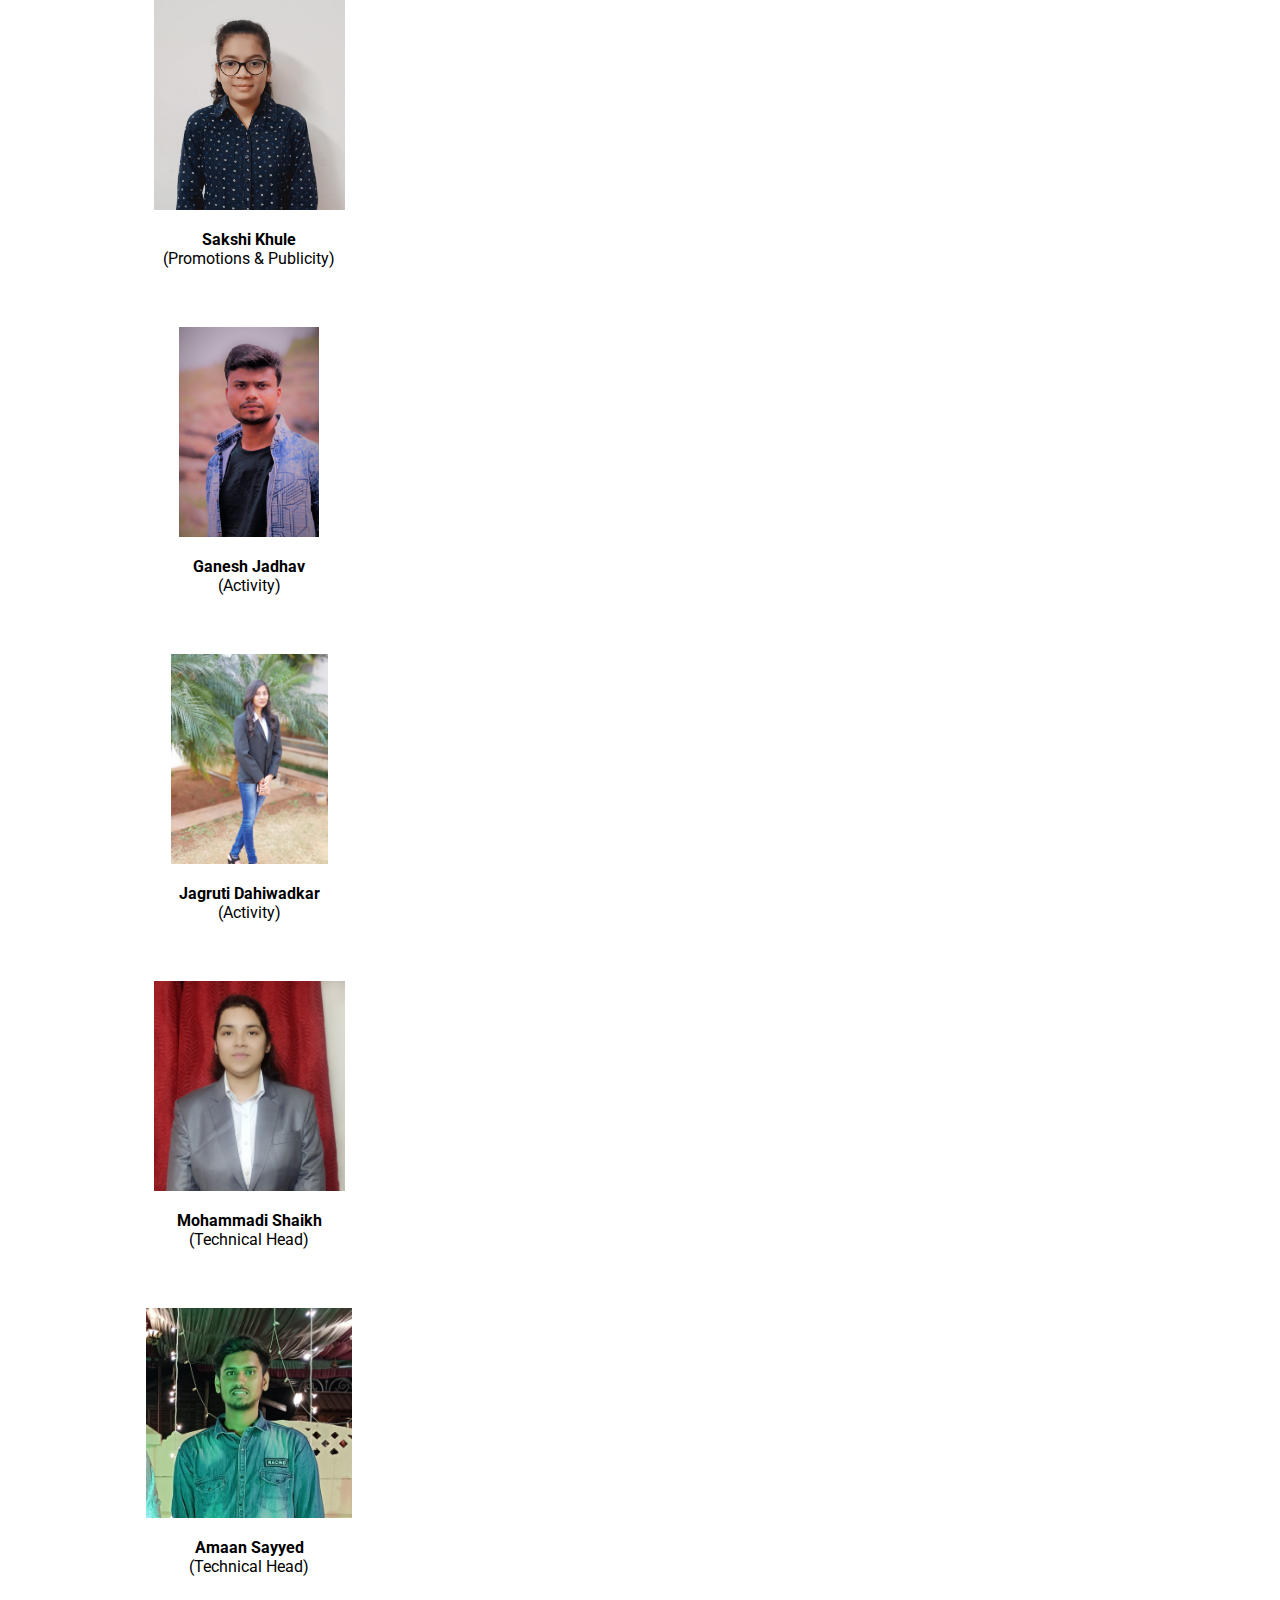
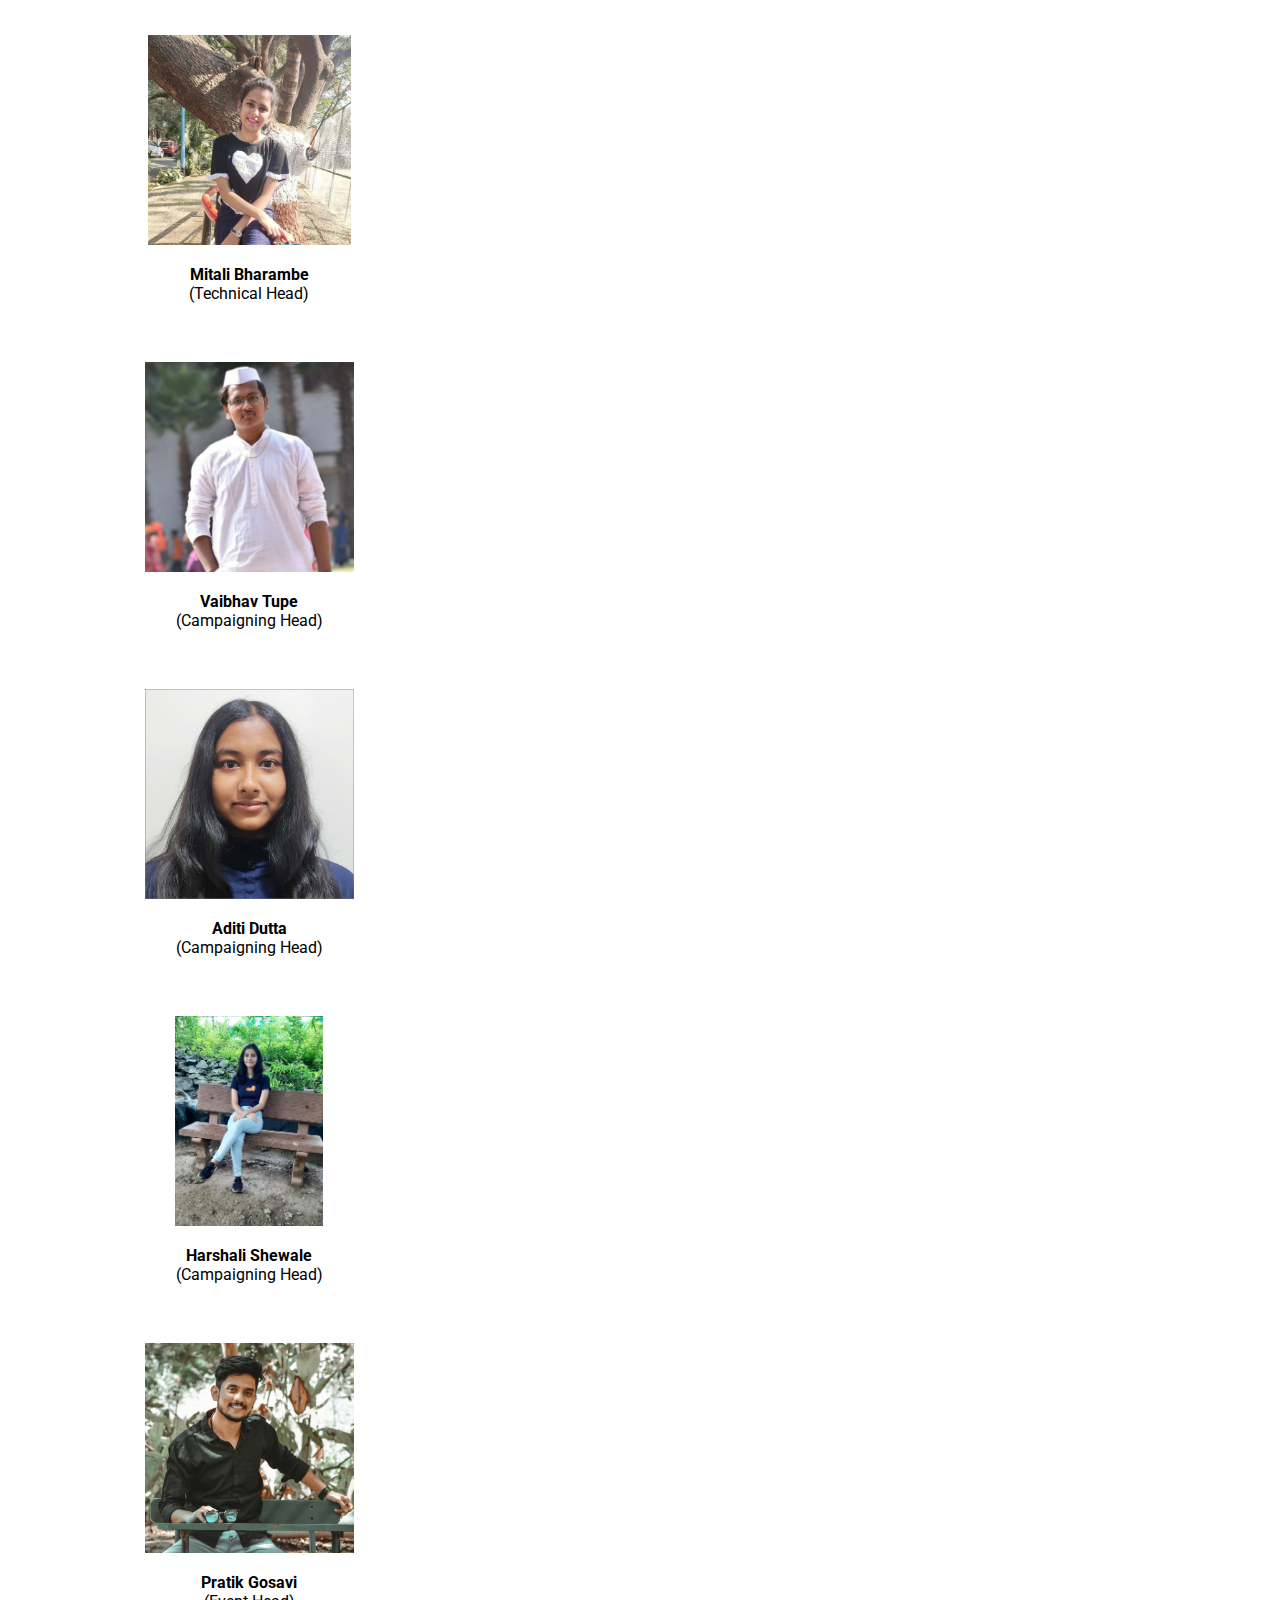
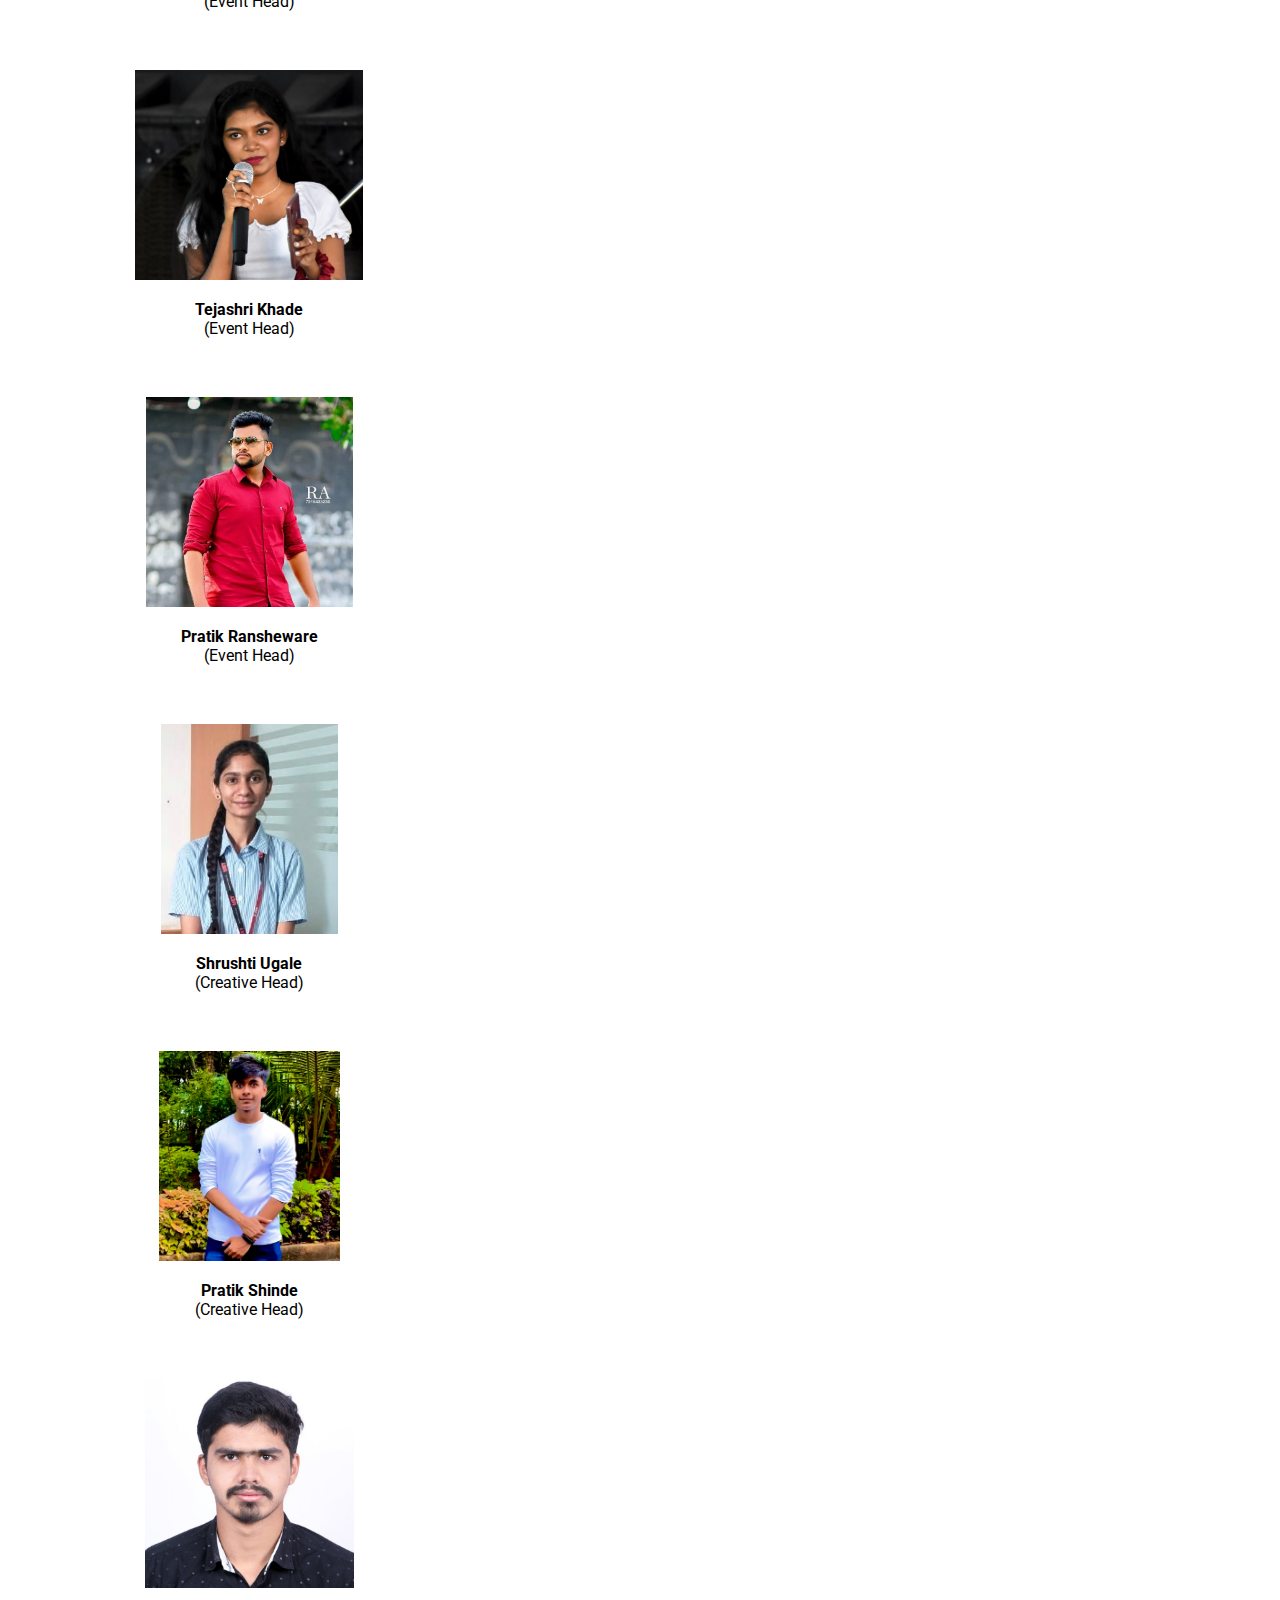
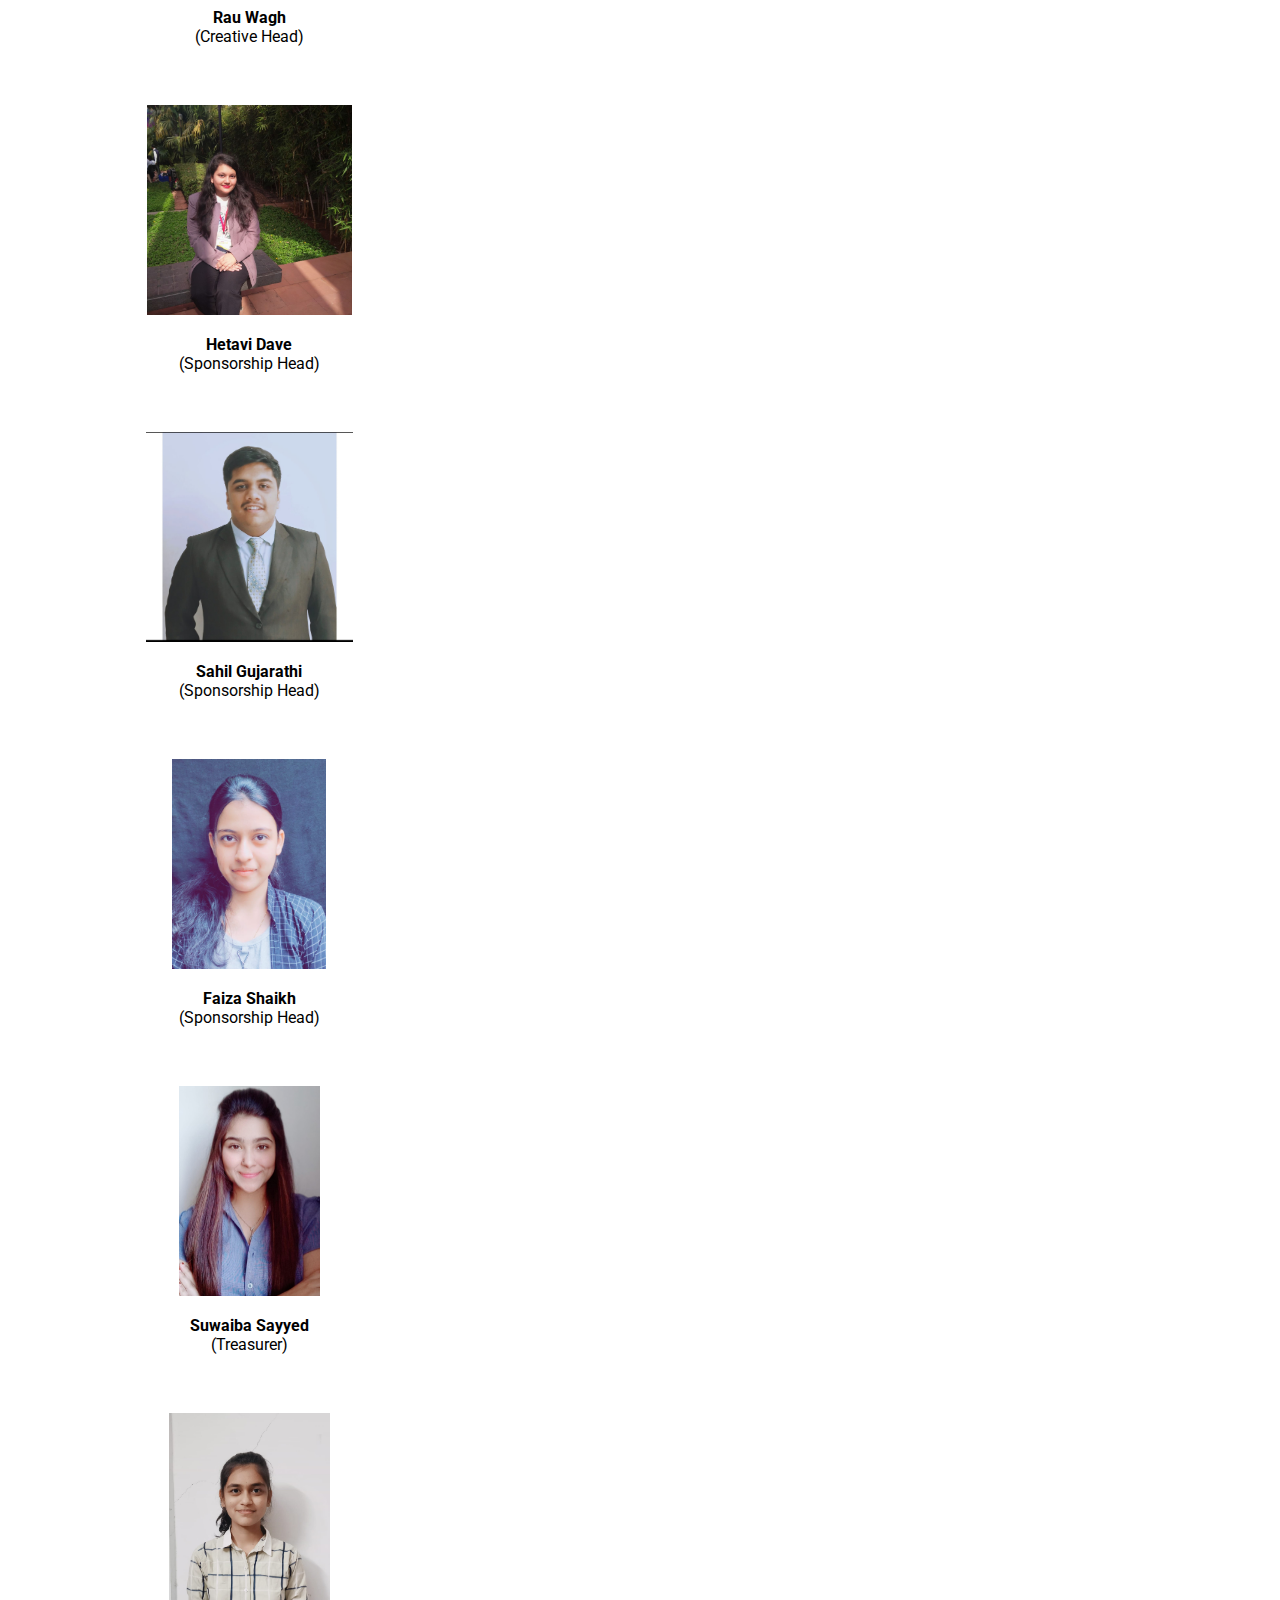
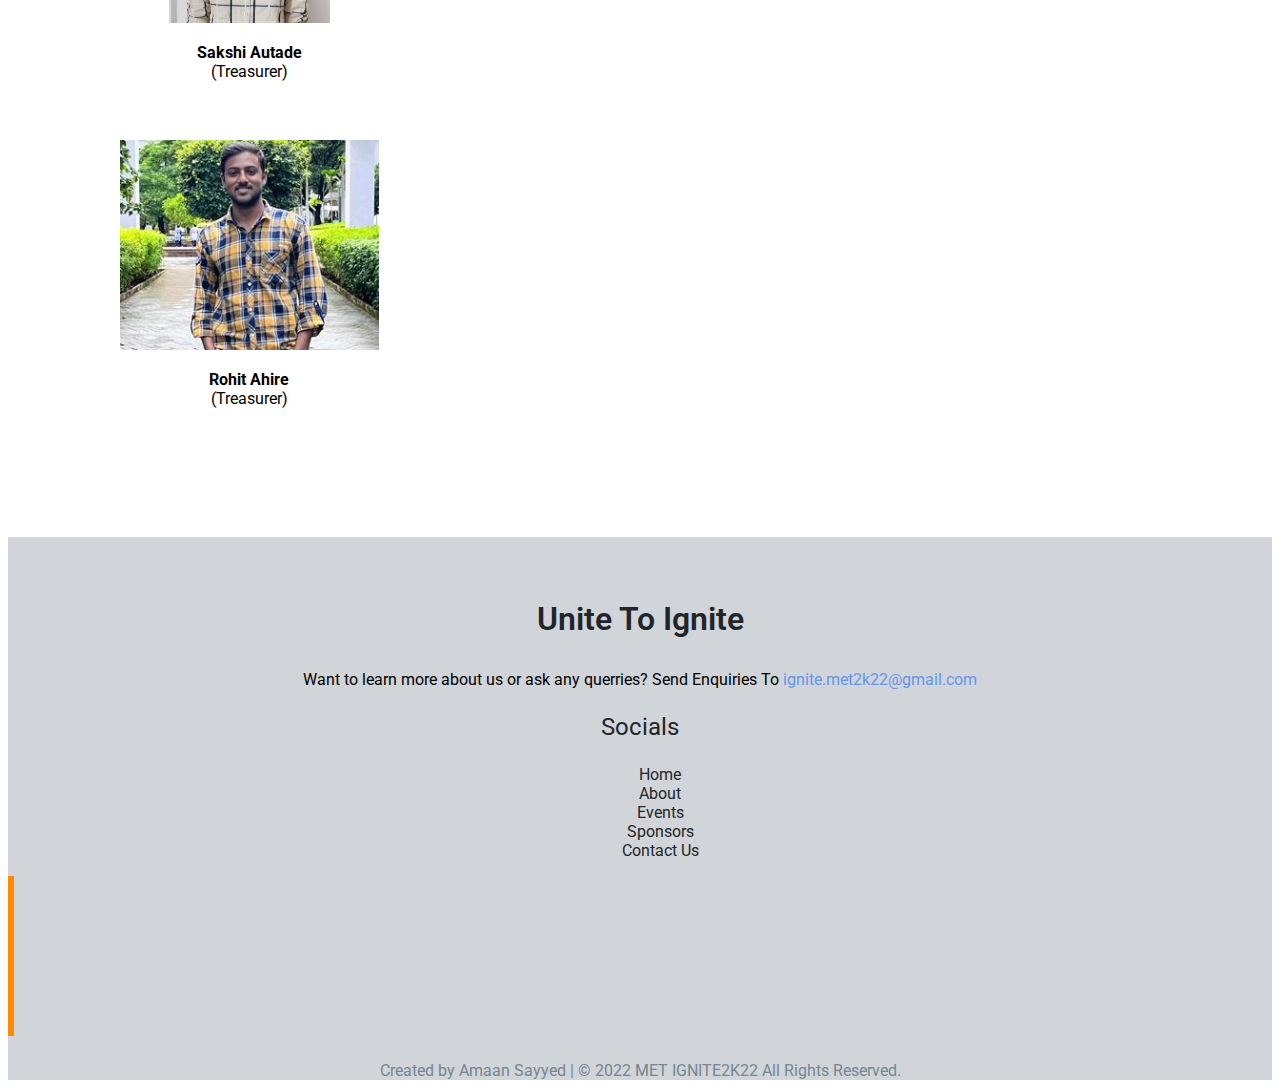
==== commit 9ab15748: "Update committee.html" ====
--- a/committee.html
+++ b/committee.html
@@ -121,7 +121,7 @@
                 <div class="card col-lg-4" style="width: 18rem;">
                     <img src="img/SujalB.jpg" class="card-img-top" alt="mh">
                     <div class="card-body">
-                        <p class="card-text"><b>Sujal B</b>  <br> (Marketting Head)</p>
+                        <p class="card-text"><b>Sujal Bhalerao</b>  <br> (Marketing Head)</p>
                     </div>
                 </div>
             </div>
@@ -146,127 +146,127 @@
                     </div>
                 </div>
                 <div class="card col-lg-4" style="width: 18rem;">
-                    <img src="img/Sakshi A.jpg" class="card-img-top" alt="pro">
+                    <img src="img/Sakshi A.jpg" class="card-img-top" alt="img">
                     <div class="card-body">
                         <p class="card-text"><b>Sakshi Khule</b> <br> (Promotions & Publicity)</p>
                     </div>
                 </div>
                 <div class="card col-lg-4" style="width: 18rem;">
-                    <img src="..." class="card-img-top" alt="act-head">
+                    <img src="img/ganeshj.jpeg" class="card-img-top" alt="act-head">
                     <div class="card-body">
                         <p class="card-text"><b>Ganesh Jadhav</b>  <br> (Activity)</p>
                     </div>
                 </div>
                 <div class="card col-lg-4" style="width: 18rem;">
-                    <img src="img/Jagruti D.JPG" class="card-img-top" alt="mh">
+                    <img src="img/Jagruti D.JPG" class="card-img-top" alt="img">
                     <div class="card-body">
                         <p class="card-text"><b>Jagruti Dahiwadkar</b>  <br> (Activity)</p>
                     </div>
                 </div>
                 <div class="card col-lg-4" style="width: 18rem;">
-                    <img src="img/Mohammadi.jpg" class="card-img-top" alt="mh">
+                    <img src="img/Mohammadi.jpg" class="card-img-top" alt="img">
                     <div class="card-body">
                         <p class="card-text"><b>Mohammadi Shaikh</b>  <br> (Technical Head)</p>
                     </div>
                 </div>
                 <div class="card col-lg-4" style="width: 18rem;">
-                    <img src="img/Amaan S.jpg" class="card-img-top" alt="mh">
+                    <img src="img/Amaan S.jpg" class="card-img-top" alt="img">
                     <div class="card-body">
                         <p class="card-text"><b>Amaan Sayyed</b>  <br> (Technical Head)</p>
                     </div>
                 </div>
                 <div class="card col-lg-4" style="width: 18rem;">
-                    <img src="img/Meetali B.jpg" class="card-img-top" alt="mh">
-                    <div class="card-body">
-                        <p class="card-text"><b>Meetali Bharambe</b>  <br> (Technical Head)</p>
-                    </div>
-                </div>
-                <div class="card col-lg-4" style="width: 18rem;">
-                    <img src="img/Vaibhav T.jpg" class="card-img-top" alt="ch">
+                    <img src="img/Meetali B.jpg" class="card-img-top" alt="img">
+                    <div class="card-body">
+                        <p class="card-text"><b>Mitali Bharambe</b>  <br> (Technical Head)</p>
+                    </div>
+                </div>
+                <div class="card col-lg-4" style="width: 18rem;">
+                    <img src="img/Vaibhav T.jpg" class="card-img-top" alt="img">
                     <div class="card-body">
                         <p class="card-text"><b>Vaibhav Tupe</b>  <br> (Campaigning Head)</p>
                     </div>
                 </div>
                 <div class="card col-lg-4" style="width: 18rem;">
-                    <img src="img/Aditi Dutta.jpeg" class="card-img-top" alt="mh">
+                    <img src="img/Aditi Dutta.jpeg" class="card-img-top" alt="img">
                     <div class="card-body">
                         <p class="card-text"><b>Aditi Dutta</b>  <br> (Campaigning Head)</p>
                     </div>
                 </div>
                 <div class="card col-lg-4" style="width: 18rem;">
-                    <img src="img/Harshali S.jpeg" class="card-img-top" alt="mh">
+                    <img src="img/Harshali S.jpeg" class="card-img-top" alt="img">
                     <div class="card-body">
                         <p class="card-text"><b>Harshali Shewale</b>  <br> (Campaigning Head)</p>
                     </div>
                 </div>
                 <div class="card col-lg-4" style="width: 18rem;">
-                    <img src="img/Pratik G.jpeg" class="card-img-top" alt="mh">
+                    <img src="img/Pratik G.jpeg" class="card-img-top" alt="img">
                     <div class="card-body">
                         <p class="card-text"><b>Pratik Gosavi</b>  <br> (Event Head)</p>
                     </div>
                 </div>
                 <div class="card col-lg-4" style="width: 18rem;">
-                    <img src="img/Tejashree Khade.jpg" class="card-img-top" alt="mh">
+                    <img src="img/Tejashree Khade.jpg" class="card-img-top" alt="img">
                     <div class="card-body">
                         <p class="card-text"><b>Tejashri Khade</b>  <br> (Event Head)</p>
                     </div>
                 </div>
                 <div class="card col-lg-4" style="width: 18rem;">
-                    <img src="img/pratikR.jpeg" class="card-img-top" alt="mh">
+                    <img src="img/pratikR.jpeg" class="card-img-top" alt="img">
                     <div class="card-body">
                         <p class="card-text"><b>Pratik Ransheware</b>  <br> (Event Head)</p>
                     </div>
                 </div>
                 <div class="card col-lg-4" style="width: 18rem;">
-                    <img src="img/Shrushti U.jpeg" class="card-img-top" alt="mh">
+                    <img src="img/Shrushti U.jpeg" class="card-img-top" alt="img">
                     <div class="card-body">
                         <p class="card-text"><b>Shrushti Ugale</b>  <br> (Creative Head)</p>
                     </div>
                 </div>
                 <div class="card col-lg-4" style="width: 18rem;">
-                    <img src="img/pratikS.jpg" class="card-img-top" alt="mh">
+                    <img src="img/pratikS.jpg" class="card-img-top" alt="img">
                     <div class="card-body">
                         <p class="card-text"><b>Pratik Shinde</b>  <br> (Creative Head)</p>
                     </div>
                 </div>
                 <div class="card col-lg-4" style="width: 18rem;">
-                    <img src="img/Rau Wagh.jpg" class="card-img-top" alt="ch">
+                    <img src="img/Rau Wagh.jpg" class="card-img-top" alt="img">
                     <div class="card-body">
                         <p class="card-text"><b>Rau Wagh</b>  <br> (Creative Head)</p>
                     </div>
                 </div>
                 <div class="card col-lg-4" style="width: 18rem;">
-                    <img src="img/Hetavi Dave.jpg" class="card-img-top" alt="sh">
+                    <img src="img/Hetavi Dave.jpg" class="card-img-top" alt="img">
                     <div class="card-body">
                         <p class="card-text"><b>Hetavi Dave</b>  <br> (Sponsorship Head)</p>
                     </div>
                 </div>
                 <div class="card col-lg-4" style="width: 18rem;">
-                    <img src="img/Sahil G.jpg" class="card-img-top" alt="mh">
+                    <img src="img/Sahil G.jpg" class="card-img-top" alt="img">
                     <div class="card-body">
                         <p class="card-text"><b>Sahil Gujarathi</b>  <br> (Sponsorship Head)</p>
                     </div>
                 </div>
                 <div class="card col-lg-4" style="width: 18rem;">
-                    <img src="img/Shaikh Faiza .jpg" class="card-img-top" alt="mh">
+                    <img src="img/Shaikh Faiza .jpg" class="card-img-top" alt="img">
                     <div class="card-body">
                         <p class="card-text"><b>Faiza Shaikh</b>  <br> (Sponsorship Head)</p>
                     </div>
                 </div>
                 <div class="card col-lg-4" style="width: 18rem;">
-                    <img src="img/Suwaiba S.jpg" class="card-img-top" alt="mh">
+                    <img src="img/Suwaiba S.jpg" class="card-img-top" alt="img">
                     <div class="card-body">
                         <p class="card-text"><b>Suwaiba Sayyed</b>  <br> (Treasurer)</p>
                     </div>
                 </div>
                 <div class="card col-lg-4" style="width: 18rem;">
-                    <img src="img/Sakshi K.jpg" class="card-img-top" alt="mh">
+                    <img src="img/Sakshi K.jpg" class="card-img-top" alt="img">
                     <div class="card-body">
                         <p class="card-text"><b>Sakshi Autade</b>  <br> (Treasurer)</p>
                     </div>
                 </div>
                 <div class="card col-lg-4" style="width: 18rem;">
-                    <img src="img/rohitA.jpg" class="card-img-top" alt="mh">
+                    <img src="img/rohitA.jpg" class="card-img-top" alt="img">
                     <div class="card-body">
                         <p class="card-text"><b>Rohit Ahire</b>  <br> (Treasurer)</p>
                     </div>
